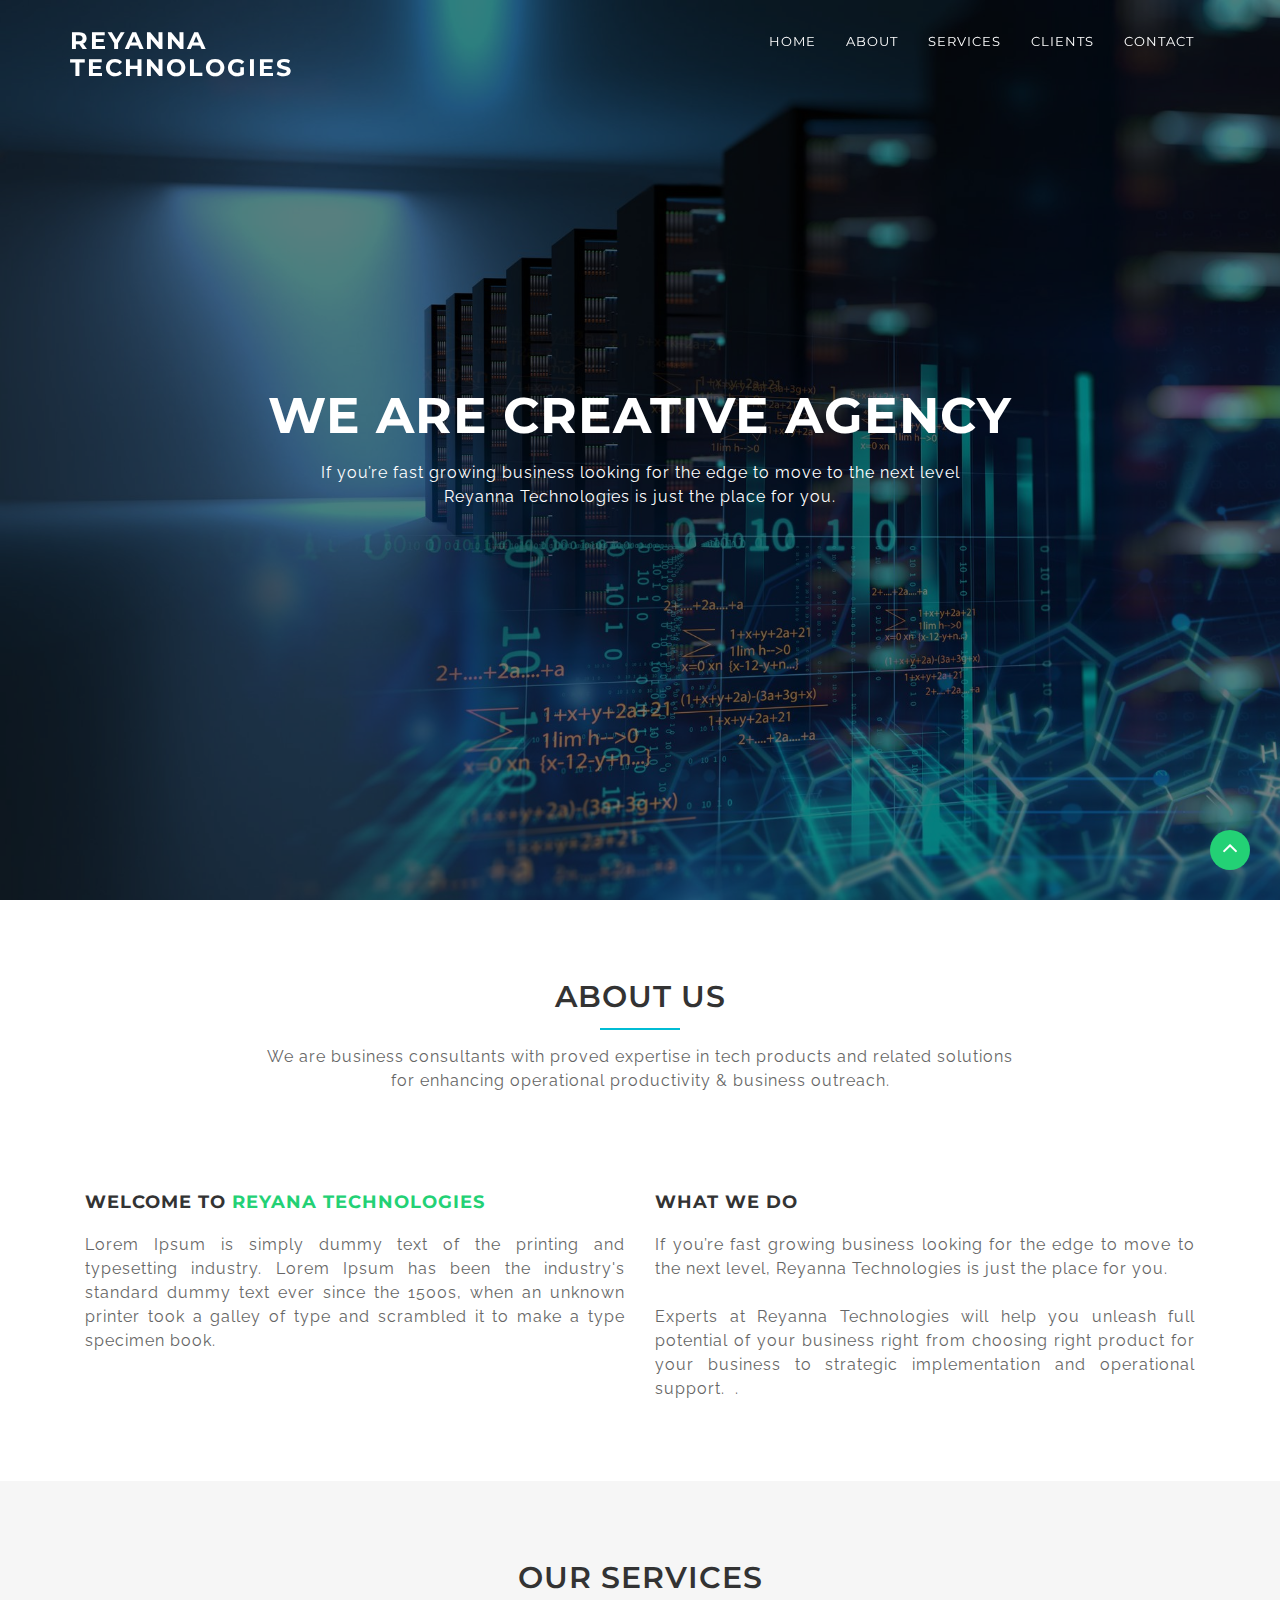
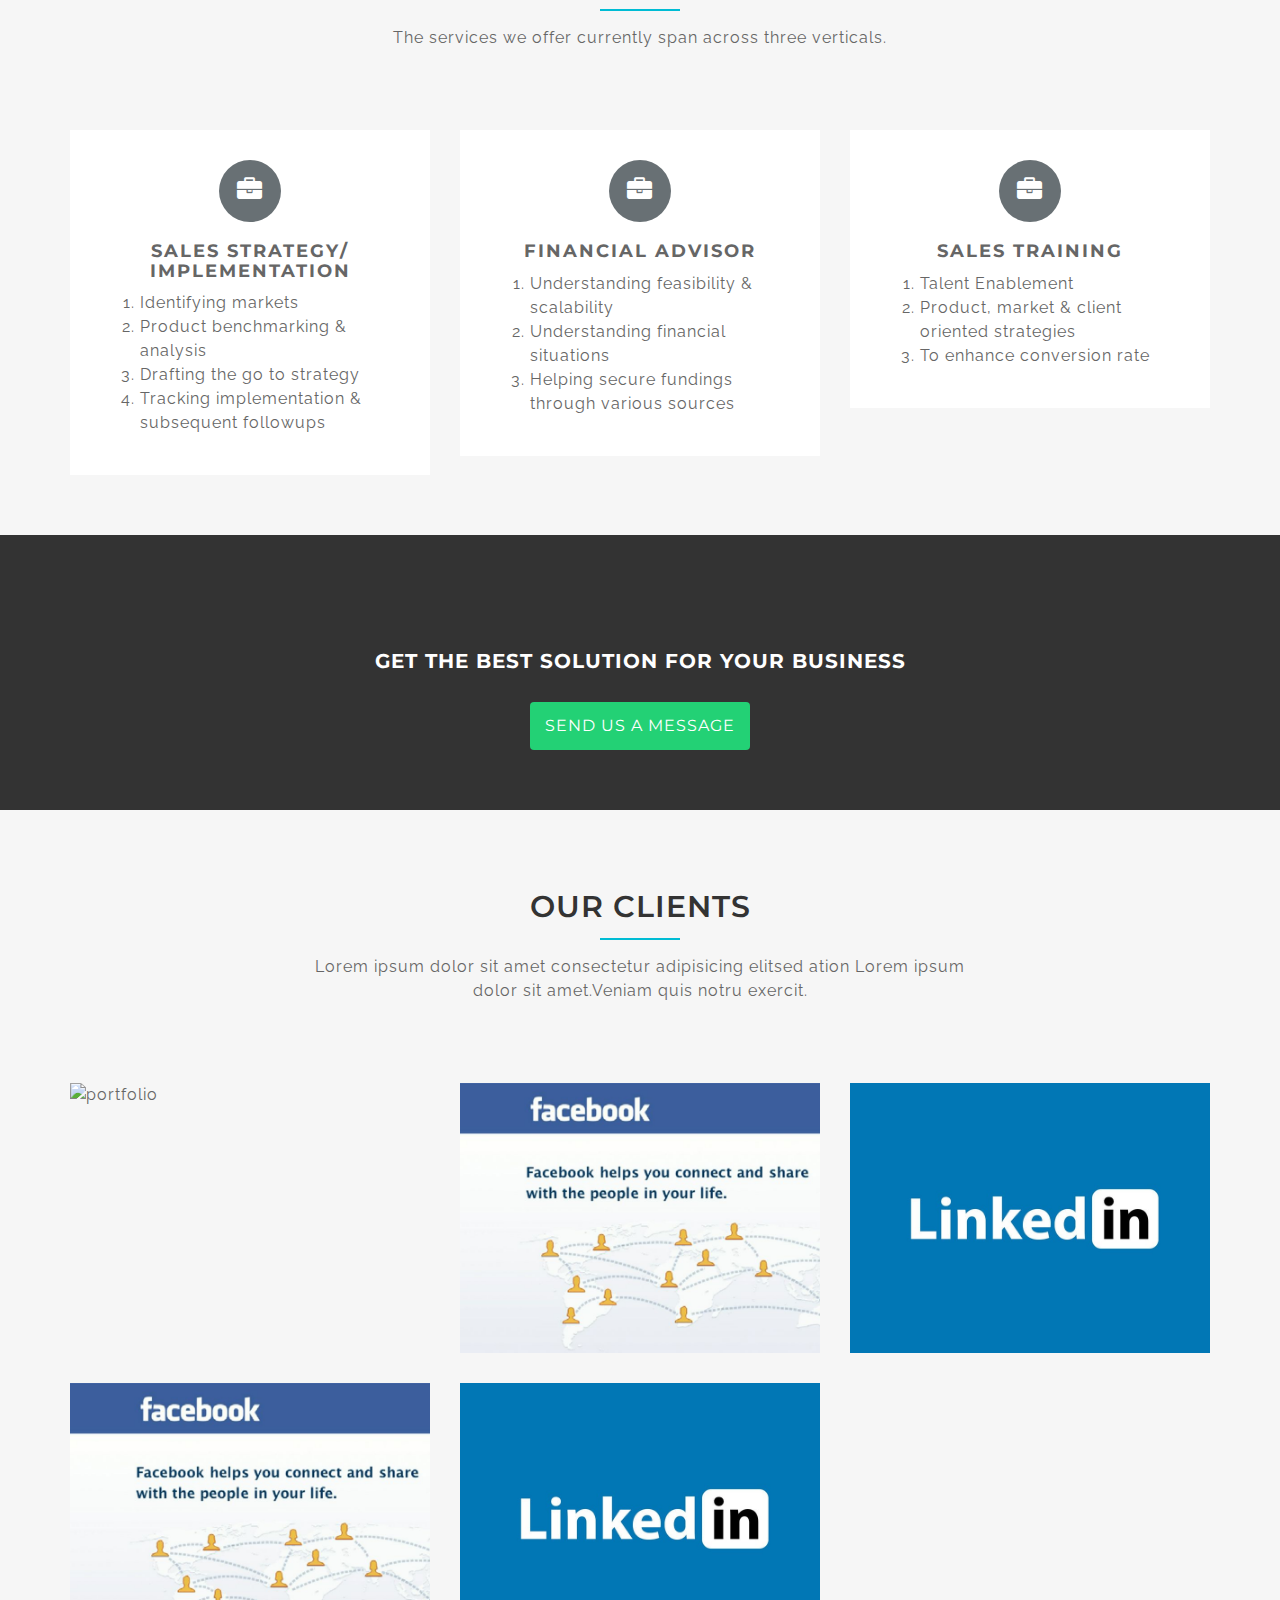
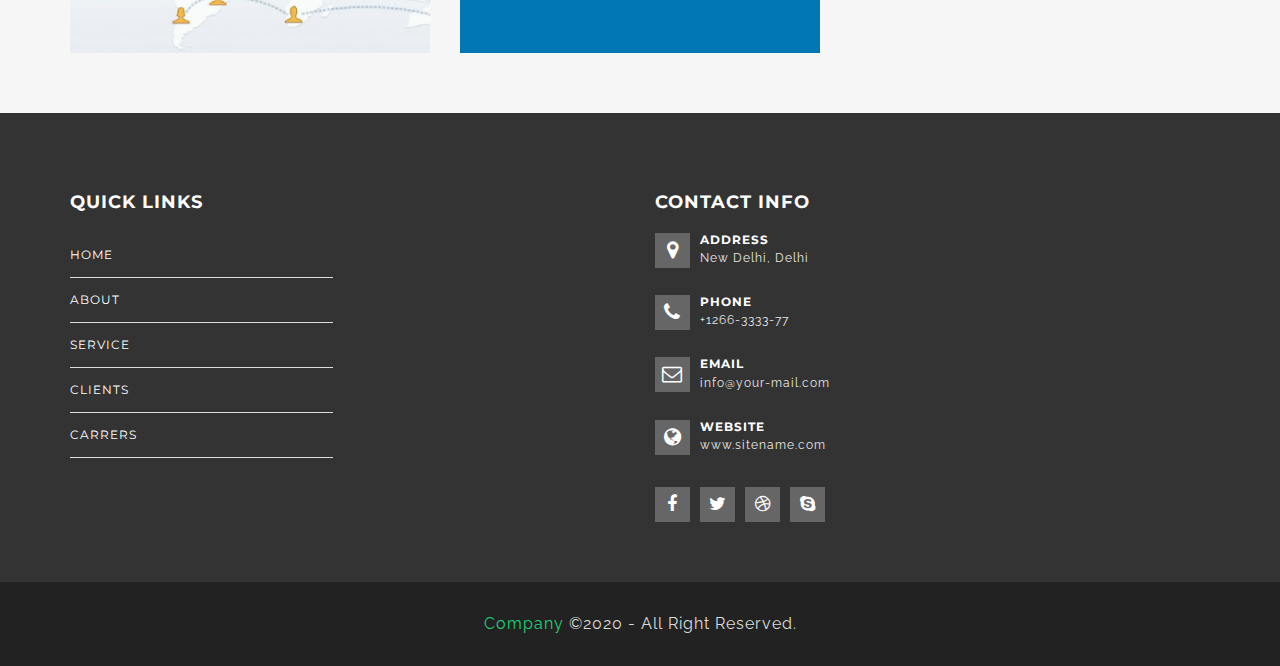
==== index.html @ 6fe50371 "first commit" ====
<!DOCTYPE html>
<html lang="en">

<head>
    <meta charset="utf-8">
    <meta http-equiv="X-UA-Compatible" content="IE=edge">
    <meta name="viewport" content="width=device-width, initial-scale=1">
    <!-- The above 3 meta tags *must* come first in the head; any other head content must come *after* these tags -->
    <!-- SITE TITLE -->
    <title>Reyanna Technologies</title>
    <!-- FAVICON -->
    <link rel="shortcut icon" type="image/png" href="assets/img/Tech.ico" />
    <!-- BOOTSTRAP CSS-->
    <link href="assets/css/bootstrap.min.css" rel="stylesheet">
    <!-- ALL GOOGLE FONTS -->
    <link href="https://fonts.googleapis.com/css?family=Montserrat:400,700|Raleway:400,500,600,700&amp;subset=latin-ext" rel="stylesheet">
    <!-- FONT-AWESOME CSS-->
    <link href="assets/css/font-awesome.min.css" rel="stylesheet">
    <!-- OWL-CAROUSEL CSS-->
    <link href="assets/css/owl.carousel.css" rel="stylesheet">
    <!-- OWL-TRANSITION CSS-->
    <link href="assets/css/owl.transitions.css" rel="stylesheet">
    <!-- MAGNIFIC-POPUP CSS-->
    <link href="assets/css/magnific-popup.css" rel="stylesheet">
    <!-- MAIN STYLE CSS -->
    <link href="assets/css/style.css" rel="stylesheet">
    <!-- RESPONSIVE CSS-->
    <link href="assets/css/responsive.css" rel="stylesheet">

</head>


<body>
    <!-- START PRELOADER -->
    <div class="preloader">
        <div class="status">
            <div class="status-mes"></div>
        </div>
    </div>
    <!-- / END PRELOADER -->

    <!-- START HEADER AREA -->
    <header id="home" class="welcome-hero-area">
        <div class="header-top-area">
            <div class="container">
                <div class="row">
                    <div class="col-md-3">
                        <!-- START LOGO -->
                        <div class="logo">
                            <a href="index.html">Reyanna Technologies</a>
                        </div>
                        <!-- END LOGO -->
                    </div>
                    <div class="col-md-9">
                        <!-- START MAIN MENU -->
                        <div class="mainmenu">
                            <div class="navbar navbar-nobg">
                                <div class="navbar-header">
                                    <button type="button" class="navbar-toggle" data-toggle="collapse" data-target=".navbar-collapse">
                                        <span class="sr-only">Toggle navigation</span>
                                        <span class="icon-bar"></span>
                                        <span class="icon-bar"></span>
                                        <span class="icon-bar"></span>
                                    </button>
                                </div>
                                <div class="navbar-collapse collapse">
                                    <ul class="nav navbar-nav navbar-right">
                                        <li class="active"><a class="smoth-scroll" href="#home">home</a>
                                        </li>
                                        <li><a class="smoth-scroll" href="#about">about</a>
                                        </li>
                                        <li><a class="smoth-scroll" href="#services">services</a>
                                        </li>
                                        <li><a class="smoth-scroll" href="#work">Clients</a>
                                        </li>
                                        <li><a class="smoth-scroll" href="#contact">contact</a>
                                        </li>
                                    </ul>
                                </div>
                            </div>
                        </div>
                        <!-- END MAIN MENU -->
                    </div>
                </div>
            </div>
        </div>
        <!-- END HEADER AREA -->

        <!-- START SLIDER AREA -->
        <div class="welcome-slider-area">
            <div id="welcome-slide-carousel" class="carousel slide carousel-fade" data-ride="carousel">
                <div class="carousel-inner">
                    <!-- START SINGLE SLIDE ITEM -->
                    <div class="item active">
                        <div class="single-slide-item slide-1">
                            <div class="single-slide-item-table">
                                <div class="single-slide-item-table-cell">
                                    <div class="container">
                                        <div class="row">
                                            <div class="col-md-12">
                                                <h2>we are creative agency</h2>
												
                                                <p>If you’re fast growing business looking for the edge to move to the next level<br/> Reyanna Technologies is just the place for you. </p>
                                                <!--<a class="slide-btn smoth-scroll" href="#contact">contact</a>
                                                <a class="slide-btn smoth-scroll" href="#about">about</a>-->
                                            </div>
                                        </div>
                                    </div>
                                </div>
                            </div>
                        </div>
                    </div> 
                </div>
            </div>
        </div>
        <!-- END SLIDER AREA -->
    </header>
    <!-- END HEADER AREA -->

    <!-- START ABOUT US AREA -->
    <section id="about" class="about-us-area section-padding">
        <div class="container">
            <div class="row">
                <!-- START SECTION AREA -->
                <div class="col-sm-12">
                    <div class="section-title text-center">
                        <h2>about us</h2>
                        <span></span>
                        <p>We are business consultants with proved expertise in tech products and related solutions<br/> for enhancing operational productivity & business outreach.</p>
                    </div>
                </div>
                <!-- END SECTION DESIGN AREA -->
            </div>
            <div class="row">
                <!-- START ABOUT FEATURED -->
                <div class="featured-area text-center">
                    <!-- START SINGLE FEATURED --
                    <div class="col-md-4 col-sm-4">
                        <div class="single-featured">
                            <i class="fa fa-mobile"></i>
                            <h4>Fully Responsive</h4>
                            <p>Lorem ipsum dolor sit amet consectetur adipisicing elitsed ation Lorem ipsum</p>
                        </div>
                    </div>
                    <!-- END SINGLE FEATURED -->
                    <!-- START SINGLE FEATURED --
                    <div class="col-md-4 col-sm-4">
                        <div class="single-featured">
                            <i class="fa fa-code"></i>
                            <h4>clean code</h4>
                            <p>Lorem ipsum dolor sit amet consectetur adipisicing elitsed ation Lorem ipsum</p>
                        </div>
                    </div>
                    <!-- END SINGLE FEATURED -->
                    <!-- START SINGLE FEATURED --
                    <div class="col-md-4 col-sm-4">
                        <div class="single-featured">
                            <i class="fa fa-check-square"></i>
                            <h4>Easy To Customize</h4>
                            <p>Lorem ipsum dolor sit amet consectetur adipisicing elitsed ation Lorem ipsum</p>
                        </div>
                    </div>
                    <!-- END SINGLE FEATURED -->
                </div>
                <!-- END ABOUT FEATURED -->
            </div>
            <!-- END ROW-->
            <div class="col-md-6 col-sm-6">
                <!-- START ABOUT TEXT -->
                <div class="about-text">
                    <h4>welcome to <span>Reyana Technologies</span></h4>
                    <p align="justify">Lorem Ipsum is simply dummy text of the printing and typesetting industry. Lorem Ipsum has been the industry's standard dummy text ever since the 1500s, when an unknown printer took a galley of type and scrambled it to make a type specimen book.</p>
                    
                </div>
                <!-- END ABOUT TEXT -->
            </div>
            <div class="col-md-6 col-sm-6">
			 <!-- START ABOUT TEXT -->
                <div class="about-text">
                    <h4>What We do</h4>
                    <p align="justify">If you’re fast growing business looking for the edge to move to the next level, Reyanna Technologies is just the place for you.<br/><br/>
                        Experts at Reyanna Technologies will help you unleash full potential of your business right from choosing right product for your business to strategic implementation and operational support.
                         .</p>
                    
                </div>
                <!-- END ABOUT TEXT -->
            </div>
        </div>
    </section>
    <!-- END ABOUT US AREA -->

    <!-- START SERVICES AREA -->
    <section id="services" class="our-services-area gry-bg section-padding">
        <div class="container">
            <div class="row">
                <div class="col-sm-12">
                    <div class="section-title text-center">
                        <h2>Our Services</h2>
                        <span></span>
                        <p>The services we offer currently span across three verticals.</p>
                    </div>
                </div>
            </div>
            <div class="row">
                <!-- START SINGLE SERVICE BOX -->
                <div class="col-md-4 col-sm-6">
                    <div class="single-service-box">
                        <div class="service-icon">
                            <i class="fa fa-briefcase"></i>
                        </div>
                        <div class="service-content">
                            <h4>Sales Strategy/ Implementation</h4>
                            <ol class="listItems">
                                <li>Identifying markets</li>
                                <li>Product benchmarking & analysis</li>
                                <li>Drafting the go to strategy</li>
                                <li>Tracking implementation & subsequent followups</li>
                            </ol>
                        </div>
                    </div>
                </div>
                <!-- END SINGLE SERVICE BOX -->
                <!-- START SINGLE SERVICE BOX -->
                <div class="col-md-4 col-sm-6">
                    <div class="single-service-box">
                        <div class="service-icon">
                            <i class="fa fa-briefcase"></i>
                        </div>
                        <div class="service-content">
                            <h4>Financial Advisor</h4>
                            <ol class="listItems">
                                <li>Understanding feasibility & scalability</li>
                                <li>Understanding financial situations</li>
                                <li>Helping secure fundings through various sources</li>
                            </ol>
                        </div>
                    </div>
                </div>
                <!-- END SINGLE SERVICE BOX -->
                <!-- START SINGLE SERVICE BOX -->
                <div class="col-md-4 col-sm-6">
                    <div class="single-service-box">
                        <div class="service-icon">
                            <i class="fa fa-briefcase"></i>
                        </div>
                        <div class="service-content">
                            <h4>Sales Training</h4>
                            <ol class="listItems">
                                <li>Talent Enablement</li>
                                <li>Product, market & client oriented strategies</li>
                                <li>To enhance conversion rate</li>
                            </ol>
                        </div>
                    </div>
                </div>
            </div>
        </div>
    </section>
    <!-- END SERVICES AREA --> 
<!-- START GET-STRTED AREA -->
    <section class="great-started section-padding">
        <div class="container">
            <div class="row">
                <div class="col-md-12 col-sm-12">
                    <div class="great-started-text text-center">
                        <h4>We Are Ready to Help You</h4>
                        <h2>Get the Best Solution for Your Business</h2>
                        <a class="get-start-btn smoth-scroll" href="mailto:ReyannaTech@gmail.com">Send Us a message</a>
                    </div>
                </div>
            </div>
        </div>
    </section>
    <!-- END GET-STRTED AREA -->

    <!-- START TEAM AREA --
    <section id="Team" class="our-team-area section-padding">
        <div class="container">
            <div class="row">
                <div class="col-sm-12">
                    <div class="section-title text-center">
                        <h2>Our team</h2>
                        <span></span>
                        <p>Lorem ipsum dolor sit amet consectetur adipisicing elitsed ation Lorem ipsum
                            <br>dolor sit amet.Veniam quis notru exercit.</p>
                    </div>
                </div>
            </div>
            <div class="row">
                <!-- START SINGLE TEAM --
                <div class="col-md-4 col-sm-6">
                    <div class="single-team text-center">
                        <img src="assets/img/team/1.png" alt="" class="img-responsive" />
                        <h4 class="team-member">John Doe</h4>
                        <h6>web developer</h6>
                        <p>Lorem ipsum dolor sit amet, consectetur adipiscing elit.</p>
                        <ul class="team-social">
                            <li><a href="#"><i class="fa fa-facebook"></i></a>
                            </li>
                            <li><a href="#"><i class="fa fa-twitter"></i></a>
                            </li>
                            <li><a href="#"><i class="fa fa-skype"></i></a>
                            </li>
                            <li><a href="#"><i class="fa fa-dribbble"></i></a>
                            </li>
                        </ul>
                    </div>
                </div>
                <!-- END SINGLE TEAM -->
                <!-- START SINGLE TEAM --
                <div class="col-md-4 col-sm-6">
                    <div class="single-team text-center">
                        <img src="assets/img/team/2.png" alt="" class="img-responsive" />
                        <h4 class="team-member">Satya Raman</h4>
                        <h6>graphic designer</h6>
                        <p>Lorem ipsum dolor sit amet consectetur adipisicing elitsed.</p>
                        <ul class="team-social">
                            <li><a href="#"><i class="fa fa-facebook"></i></a>
                            </li>
                            <li><a href="#"><i class="fa fa-twitter"></i></a>
                            </li>
                            <li><a href="#"><i class="fa fa-skype"></i></a>
                            </li>
                            <li><a href="#"><i class="fa fa-dribbble"></i></a>
                            </li>
                        </ul>
                    </div>
                </div>
                <!-- END SINGLE TEAM --
                <!-- START SINGLE TEAM --
                <div class="col-md-4 col-sm-6">
                    <div class="single-team text-center">
                        <img src="assets/img/team/3.png" alt="" class="img-responsive" />
                        <h4 class="team-member">John Doe</h4>
                        <h6>social marketing </h6>
                        <p>Lorem ipsum dolor sit amet consectetur adipisicing elitsed.</p>
                        <ul class="team-social">
                            <li><a href="#"><i class="fa fa-facebook"></i></a>
                            </li>
                            <li><a href="#"><i class="fa fa-twitter"></i></a>
                            </li>
                            <li><a href="#"><i class="fa fa-skype"></i></a>
                            </li>
                            <li><a href="#"><i class="fa fa-dribbble"></i></a>
                            </li>
                        </ul>
                    </div>
                </div>
                <!-- END SINGLE TEAM --
            </div>
        </div>
    </section>
    <!-- END TEAM AREA -->	
	
	<!-- START WORK AREA -->
    <section id="work" class="our-work-area gry-bg section-padding">
        <div class="container">
            <div class="row">
                <div class="col-sm-12">
                    <div class="section-title text-center">
                        <h2>our clients</h2>
                        <span></span>
                        <p>Lorem ipsum dolor sit amet consectetur adipisicing elitsed ation Lorem ipsum
                            <br>dolor sit amet.Veniam quis notru exercit.</p>
                    </div>
                </div>
            </div>
            <div class="work-inner">
                <div class="row work-post">
                    <!-- START SINGLE WORK ITEM -->
                    <div class="col-md-4 col-sm-4 mix design video">
                        <div class="single-work">
                            <img src="assets/img/work/1.jpg" class="img-responsive" alt="portfolio" />
                            <a href="assets/img/work/1.jpg" class="work-popup">
                                <div class="work-details text-center">
                                    <div class="overlay"></div>
                                    <div class="work-info-text">
                                        <h5>Google</h5>
                                        <p>It is a highly valued company</p>
                                    </div>
                                </div>
                            </a>
                        </div>
                    </div>
                    <!-- END SINGLE WORK ITEM -->
                    <!-- START SINGLE WORK ITEM -->
                    <div class="col-md-4 col-sm-4 mix development print">
                        <div class="single-work">
                            <img src="assets/img/work/2.jpg" class="img-responsive" alt="" />
                            <a href="assets/img/work/2.jpg" class="work-popup">
                                <div class="work-details text-center">
                                    <div class="overlay"></div>
                                    <div class="work-info-text">
                                        <h5>Facebook</h5>
                                        <p>It is a highly valued company</p>
                                    </div>
                                </div>
                            </a>
                        </div>
                    </div>
                    <!-- END SINGLE WORK ITEM -->
                    <!-- START SINGLE WORK ITEM -->
                    <div class="col-md-4 col-sm-4 mix video">
                        <div class="single-work">
                            <img src="assets/img/work/3.jpg" class="img-responsive" alt="" />
                            <a href="assets/img/work/3.jpg" class="work-popup">
                                <div class="work-details text-center">
                                    <div class="overlay"></div>
                                    <div class="work-info-text">
                                        <h5>Linkedin</h5>
                                        <p>It is a highly valued company</p>
                                    </div>
                                </div>
                            </a>
                        </div>
                    </div>
                    <!-- END SINGLE WORK ITEM -->
                    <!-- START SINGLE WORK ITEM -->
                    <div class="col-md-4 col-sm-4 mix video">
                        <div class="single-work">
                            <img src="assets/img/work/4.jpg" class="img-responsive" alt="" />
                            <a href="assets/img/work/4.jpg" class="work-popup">
                                <div class="work-details text-center">
                                    <div class="overlay"></div>
                                    <div class="work-info-text">
                                        <h5>google</h5>
                                        <p>It is a highly valued company</p>
                                    </div>
                                </div>
                            </a>
                        </div>
                    </div>
                    <!-- END SINGLE WORK ITEM -->
                    <!-- START SINGLE WORK ITEM -->
                    <div class="col-md-4 col-sm-4 mix print">
                        <div class="single-work">
                            <img src="assets/img/work/5.jpg" class="img-responsive" alt="" />
                            <a href="assets/img/work/5.jpg" class="work-popup">
                                <div class="work-details text-center">
                                    <div class="overlay"></div>
                                    <div class="work-info-text">
                                        <h5>Facebook</h5>
                                        <p>It is a highly valued company</p>
                                    </div>
                                </div>
                            </a>
                        </div>
                    </div>
                    <!-- END SINGLE WORK ITEM -->
                    <!-- START SINGLE WORK ITEM -->
                    <div class="col-md-4 col-sm-4 mix design">
                        <div class="single-work">
                            <img src="assets/img/work/6.jpg" class="img-responsive" alt="" />
                            <a href="assets/img/work/6.jpg" class="work-popup">
                                <div class="work-details text-center">
                                    <div class="overlay"></div>
                                    <div class="work-info-text">
                                        <h5>Linkedin</h5>
                                        <p>It is a highly valued company</p>
                                    </div>
                                </div>
                            </a>
                        </div>
                    </div> 
                </div>
            </div>
        </div>
    </section>
    <!-- END WORK AREA -->

    <!-- START FOOTER AREA -->
    <div id="contact" class="footer-area footer-bg section-padding">
        <div class="footer-top-area">
            <div class="container">
                <div class="row"> 
                    <!-- START SINGLE WIDGET -->
                    <div class="col-md-3 col-sm-6">
                        <div class="footer-widget">
                            <h4 class="footer-widget-title">Quick links</h4>
                            <div class="footer-menu">
                                <ul>
                                    <li><a href="#">home</a>
                                    </li>
                                    <li><a href="#about">about</a>
                                    </li>
                                    <li><a href="#services">service</a>
                                    </li>
                                    <li><a href="#work">Clients</a>
                                    </li>
                                    
									<li><a href="https://google.com/">carrers</a>
                                    </li>
                                </ul>
                            </div>
                        </div>
                    </div>
					<div class="col-md-3 col-sm-6">
					<div class="footer-widget">
					</div>
					</div>
                    <!-- END SINGLE WIDGET -->
                    <!-- START SINGLE WIDGET -->
                    <div class="col-md-6 col-sm-6">
                        <div class="footer-widget">
                            <h4 class="footer-logo">Contact Info</h4>
                            <div class="footer-contact">
                                <!-- START SINGLE CONTACT INFO -->
                                <div class="single-contact-info">
                                    <i class="fa fa-map-marker"></i>
                                    <h6>address</h6>
                                    <p>New Delhi, Delhi</p>
                                </div>
                                <!-- START SINGLE CONTACT INFO -->
                                <!-- END SINGLE CONTACT INFO -->
                                <div class="single-contact-info">
                                    <i class="fa fa-phone"></i>
                                    <h6>phone</h6>
                                    <p>+1266-3333-77</p>
                                </div>
                                <!-- END SINGLE CONTACT INFO -->
                                <!-- START SINGLE CONTACT INFO -->
                                <div class="single-contact-info">
                                    <i class="fa fa-envelope-o"></i>
                                    <h6>Email</h6>
                                    <p>info@your-mail.com</p>
                                </div>
                                <!-- END SINGLE CONTACT INFO -->
                                <div class="single-contact-info">
                                    <i class="fa fa-globe"></i>
                                    <h6>website</h6>
                                    <p>www.sitename.com</p>
                                </div>
                                <!-- END SINGLE CONTACT INFO -->
                            </div>
							<div class="footer-social">
                                <ul>
                                    <li><a href="https://facebook.com/"><i class="fa fa-facebook"></i></a>
                                    </li>
                                    <li><a href=""><i class="fa fa-twitter"></i></a>
                                    </li>
                                    <li><a href=""><i class="fa fa-dribbble"></i></a>
                                    </li>
                                    <li><a href=""><i class="fa fa-skype"></i></a>
                                    </li>
                                </ul>
                            </div>
                        </div>
                    </div>
                    <!-- END SINGLE WIDGET -->
                </div>
                <!-- END ROW -->
            </div>
            <!-- END CONTAINER -->
        </div>
        <!-- END FOOTER TOP -->
    </div>
    <!-- END FOOTER AREA -->
    <!-- START FOOTER BOTTOM AREA -->
    <footer class="footer-bottom-area footer-bottom-bg">
        <div class="container">
            <div class="row">
                <div class="col-sm-12">
                    <div class="footer-text text-center">
                        <p class="text-muted"><span>Company</span> &copy;2020 - All Right Reserved.</p>
                    </div>
                </div>
            </div>
        </div>
    </footer>
    <!-- END FOOTER BOTTOM AREA -->
    <!-- START SCROLL TO UP -->
    <div class="scroll-to-up">
        <div class="scrollup">
            <i class="fa fa-angle-up"></i>
        </div>
    </div>
    <!-- END SCROLL TO UP -->

    <!-- LATEST JQUERY -->
    <script src="assets/js/jquery.min.js"></script>
    <!-- BOOTSTRAP JS -->
    <script src="assets/js/bootstrap.min.js"></script>
    <!-- OWL CAROUSEL JS  -->
    <script src="assets/js/owl.carousel.min.js"></script>
    <!-- MIXITUP JS -->
    <script src="assets/js/jquery.mixitup.js"></script>
    <!-- EASING JS -->
    <script src="assets/js/jquery.easing.1.3.js"></script>
    <!-- COUNTERUP JS -->
    <script src="assets/js/jquery.counterup.min.js"></script>
    <!-- MAGNIFICANT JS -->
    <script src="assets/js/jquery.magnific-popup.min.js"></script>
    <!-- GOOGLE MAP JS -->
    <script src="https://maps.googleapis.com/maps/api/js?key=AIzaSyChJoxGL2coqWo3NdVla4EFmaKP6KXtxI0"></script>
    <script src="assets/js/gmap3.min.js"></script>
    <!-- scripts js -->
    <script src="assets/js/scripts.js"></script>
</body>

</html>
---- assets/css/style.css ----
/*=============================================================
    CSS INDEX
    =============================
    01. GENERAL STYLE (body, link color, section-title, preloader, section-padding etc)
    02. BOOTSTRAP NAVIGATION OVERRIDES
    03. START HOME DESIGN
	04. START ABOUT DESIGN
	05. START SERVICE DESIGN
	06. START GET-STRETED
	07. START TEAM DESIGN
	08. START FUN FACT DESIGN
	09. START WORK DESIGN
	10. START TESTIMONIAL DESIGN
	11. START CONTACT DESIGN
	12. START FOOTER DESIGN
  =============================================================*/
/*01.GENERAL STYLE*/

body {
    font-size: 16px;
    font-weight: 400;
    line-height: 24px;
    letter-spacing: 1px;
    height: 100%;
    font-family: 'Raleway', sans-serif;
    color: #666;
}


html,
body {
    height: 100%;
}
h1,
h2,
h3,
h4,
h5,
h6 {
    color: #333;
    font-family: "Montserrat", sans-serif;
    font-weight: 700;
    text-transform: uppercase;
}
a {
    font-family: "Montserrat", sans-serif;
    text-decoration: none;
    -webkit-transition: all 0.2s;
    transition: all 0.2s;
}
a:hover {
    text-decoration: none;
}
a:focus {
    outline: none;
    text-decoration: none;
}
ul,
li {
    margin: 0;
    padding: 0;
}
fieldset {
    border: 0 none;
    margin: 0 auto;
    padding: 0;
}
.no-padding {
    padding: 0;
}
/*SRAERT PRELOADER DESIGN*/

.preloader {
    background: #fff;
    bottom: 0;
    left: 0;
    position: fixed;
    right: 0;
    top: 0;
    z-index: 99999;
}
.status,
.status-mes {
    background-image: url(img/ajax-loader.gif);
    background-position: center;
    background-repeat: no-repeat;
    height: 200px;
    left: 50%;
    margin: -100px 0 0 -100px;
    position: absolute;
    top: 50%;
    width: 200px;
}
.status-mes h4 {
    color: #fff;
    margin-top: 30px;
    text-transform: uppercase;
}
/*END PRELOADER DESIGN*/
/*START SCROLL TO UP DESIGN*/

.scrollup {
    background: #23d175 none repeat scroll 0 0;
    border-radius: 50%;
    bottom: 30px;
    color: #fff;
    cursor: pointer;
    float: right;
    font-size: 25px;
    height: 40px;
    line-height: 35px;
    position: fixed;
    right: 30px;
    text-align: center;
    width: 40px;
    z-index: 9;
}
.scrollup:hover {
    background: #17a158;
    -webkit-transition: .5s;
    transition: .5s;
}
/*END SCROLL TO UP DESIGN*/
/*START SECTION TITLE DESIGN*/

.section-title {
    margin-bottom: 50px;
}
.section-title h2 {
    font-size: 30px;
    font-weight: 600;
}
.section-title span {
    background: #00bcd4 none repeat scroll 0 0;
    display: block;
    height: 2px;
    margin: 15px auto;
    width: 80px;
}
.section-padding {
    padding: 60px 0;
}
.gry-bg {
    background: #f6f6f6;
}
.footer-bg {
    background: #333;
}
.footer-bottom-bg {
    background: #222;
}
/*END SECTION TITLE DESIGN*/
/*01.END GENERAL STYLE*/
/*02.START MENU DESIGN AREA*/

.header-top-area {
    left: 0;
    position: fixed;
    top: 0;
    width: 100%;
    z-index: 9999;
    -webkit-transition: .4s;
    transition: .4s;
}
.logo a {
    font-size: 24px;
    font-weight: 700;
    letter-spacing: 2px;
    text-transform: uppercase;
    color: #fff;
}
.logo {
    padding-top: 29px;
}
.mainmenu .navbar-nav li a {
    color: #fff;
    font-weight: 400;
    padding: 30px 15px;
    text-transform: uppercase;
    transition: all 0.3s ease 0s;
    -webkit-transition: all 0.3s ease 0s;
    font-size: 13px;
}
.mainmenu .navbar-nav li a:hover {
    background: none;
    color: #23d175;
    -webkit-transition: .3s;
    transition: .3s;
}
.nav li a:hover,
.nav li a:focus {
    background: none;
    color: #23d175;
}
.menu-bg .navbar-nav li a:hover,
.menu-bg .navbar-nav li.active a {
    color: #23d175;
    -webkit-transition: .3s;
    transition: .3s;
}
.navbar {
    margin: 0;
}
.menu-bg {
    background: rgba(0, 0, 0, 0.7);
    z-index: 999;
}
.menu-bg .navbar-nav li a {
    color: #fff;
}
.menu-bg .mainmenu .navbar-nav li a {
    padding: 20px 15px;
    -webkit-transition: .3s;
    transition: .3s;
}
.menu-bg .logo {
    padding-top: 18px;
    -webkit-transition: .3s;
    transition: .3s;
}
.menu-bg .logo a {
    color: #23d175;
}
.menu-bg .mainmenu .navbar-nav li a:hover {
    color: #23d175;
}
/*02. END MENU DESIGN AREA*/
/*03.START HOME DESIGN AREA*/

.welcome-hero-area,
.welcome-slider-area,
.welcome-hero-area,
.welcome-slider-area div {
    height: 100%;
}
.welcome-hero-area div.single-slide-item-table-cell,
.welcome-hero-area div.single-slide-item-table-cell div {
    height: auto;
}
.single-slide-item-table-cell {
    display: table-cell;
    text-align: center;
    vertical-align: middle;
}
.single-slide-item-table {
    display: table;
    width: 100%;
}
a.slide-btn {
    background: #23d175;
    color: #fff;
    display: inline-block;
    font-weight: 400;
    margin-left: 5px;
    margin-right: 5px;
    margin-top: 10px;
    padding: 12px 20px;
    text-transform: uppercase;
    width: 160px;
    transition: .5s;
    border-radius: 4px;
}
a.slide-btn:hover {
    background: #17a158;
    color: #fff;
    border: none;
}
.single-slide-item h2 {
    font-size: 50px;
    color: #fff;
    line-height: 50px;
    margin-bottom: 20px;
}
.single-slide-item h2 span {
    color: #2980b9;
}
.single-slide-item p {
    color: #fff;
}
.slide-1 {
    background:url(../img/bg/slide-1.jpg);
    background-size: cover;
}
.slide-2 {
    background:url(../img/bg/slide-2.jpg);
    background-size: cover;
}
.slide-3 {
    background:url(../img/bg/slide-3.jpg);
    background-size: cover;
}
.single-slide-item {
    position: relative;
    z-index: 1;
}
.single-slide-item:after {
    background: rgba(0, 0, 0, 0.50);
    content: "";
    height: 100%;
    left: 0;
    position: absolute;
    top: 0;
    width: 100%;
    z-index: -1;
}
a.welcome-control:hover i,
a.welcome-control:focus {
    color: #23d175;
}
.single-slide-item p {
    color: #fff;
    margin-bottom: 20px;
}
.carousel-fade .carousel-inner .item {
    -webkit-transition-property: opacity;
    transition-property: opacity;
}
.carousel-fade .carousel-inner .item,
.carousel-fade .carousel-inner .active.left,
.carousel-fade .carousel-inner .active.right {
    opacity: 0;
    -ms-filter: "progid:DXImageTransform.Microsoft.Alpha(Opacity=0)";
}
.carousel-fade .carousel-inner .active,
.carousel-fade .carousel-inner .next.left,
.carousel-fade .carousel-inner .prev.right {
    opacity: 1;
    -ms-filter: "progid:DXImageTransform.Microsoft.Alpha(Opacity=100)";
}
.carousel-fade .carousel-inner .next,
.carousel-fade .carousel-inner .prev,
.carousel-fade .carousel-inner .active.left,
.carousel-fade .carousel-inner .active.right {
    left: 0;
    -webkit-transform: translate3d(0, 0, 0);
    transform: translate3d(0, 0, 0);
}
.carousel-fade .carousel-control {
    z-index: 2;
}
.welcome-control {
    background: transparent none repeat scroll 0 0 !important;
    border: 1px solid #ddd;
    border-radius: 50%;
    color: #fff;
    font-size: 24px;
    height: 50px;
    left: 0;
    line-height: 50px;
    position: absolute;
    text-align: center;
    top: 50%;
    -webkit-transform: translateY(-50%);
    transform: translateY(-50%);
    width: 50px;
    z-index: 20;
}
.right.welcome-control {
    left: auto;
    right: -52px;
}
.left.welcome-control {
    left: -52px;
}
.welcome-slider-area:hover .right.welcome-control {
    right: 30px;
    transition: .25s;
    -webkit-transition: .25s
}
.welcome-slider-area:hover .left.welcome-control {
    left: 30px;
    transition: .25s;
    -webkit-transition: .25s
}
/*03.END HOME DESIGN AREA*/
/*04.START ABOUT DESIGN AREA*/

.featured-area {
    overflow: hidden;
}
.single-featured {
    cursor: pointer;
}
.single-featured h4 {
    cursor: pointer;
    margin-top: 20px;
    margin-bottom: 10px;
}
.single-featured i {
    background: #687074 none repeat scroll 0 0;
    border-radius: 50%;
    color: #fff;
    display: block;
    font-size: 35px;
    height: 80px;
    line-height: 80px;
    margin: 0 auto 10px;
    text-align: center;
    width: 80px;
}
.single-featured:hover i {
    background: #23d175;
    color: #fff;
    -webkit-transition: .5s;
    transition: .5s;
}
.about-text h4,
.our-Expertise h4 {
    margin-bottom: 20px;
    margin-top: 50px;
}
.about-text span {
    color: #23d175;
}
.about-text > p {
    margin-bottom: 20px;
}
a.about-btn {
    background: #23d175;
    color: #fff;
    display: inline-block;
    font-size: 12px;
    letter-spacing: 2px;
    padding: 8px 16px;
    position: relative;
    text-align: center;
    text-transform: uppercase;
}
a.about-btn:hover {
    background: #17a158;
    color: #fff;
    transition: .5s;
    -webkit-transition: .5s;
}
.progress-bar-text > span {
    float: right;
}
.progress-bar-text {
    font-size: 14px;
    font-weight: 700;
    text-transform: uppercase;
    line-height: 16px;
}
.progress-bar {
    background: #ddd none repeat scroll 0 0;
    box-shadow: 0 0 0;
    height: 10px;
    margin: 0 0 15px;
    position: relative;
    width: 100%;
}
.progress-bar > span {
    background: #23d175;
    display: block;
    height: 100%;
}
/*04.END ABOUT DESIGN AREA*/
/*05.START SERVICE DESIGN AREA*/

.listItems > li {
    text-align: left;
}

.service-content{
    justify-content: left;
}

.single-service-box {
    background: #fff none repeat scroll 0 0;
    margin-top: 30px;
    padding: 30px;
    text-align: center;
    transition: .4s;
    cursor: pointer;
}
.service-content h4 {
    color: #666;
    letter-spacing: 2px;
    position: relative;
    transition: all 0.4s ease 0s;
    -webkit-transition: all 0.4s ease 0s;
}
.service-icon i {
    background: #687074 none repeat scroll 0 0;
    border-radius: 50%;
    color: #fff;
    display: inline-block;
    font-size: 25px;
    height: 62px;
    line-height: 62px;
    margin-bottom: 10px;
    text-align: center;
    width: 62px;
    -webkit-transition: .4s;
    transition: .4s;
}
.single-service-box:hover {
    background: #23d175;
    color: #fff;
    -webkit-transition: .4s;
    transition: .4s;
}
.single-service-box:hover .service-icon i {
    background: #fff;
    color: #23d175;
    -webkit-transition: .4s;
    transition: .4s;
}
.single-service-box:hover .service-content h4 {
    color: #fff;
    -webkit-transition: .4s;
    transition: .4s;
}
/*05.END SERVICE DESIGN AREA*/
/*06. START GET-STRETED AREA*/

.great-started-text h1 {
    color: #fff;
    font-size: 20px;
}
.great-started {
    background: rgba(0, 0, 0, 0) url("img/bg/get-started-bg.jpg") repeat fixed 0 0 / cover;
    position: relative;
    z-index: 1;
}
.great-started-text > h2 {
    color: #fff;
    font-size: 20px;
    margin-top: 25px;
}
a.get-start-btn {
    background: #23d175 none repeat scroll 0 0;
    border-radius: 4px;
    color: #fff;
    display: inline-block;
    font-size: 16px;
    font-weight: 400;
    margin-top: 20px;
    padding: 12px 15px;
    text-transform: uppercase;
}
a.get-start-btn:hover {
    background: #17a158;
    -webkit-transition: .5s;
    transition: .5s;
}
.great-started:after {
    background: #000 none repeat scroll 0 0;
    content: "";
    height: 100%;
    left: 0;
    opacity: 0.8;
    position: absolute;
    top: 0;
    width: 100%;
    z-index: -1;
}
/*06. END GET-STRETED AREA*/
/*07. START TEAM DESIGN AREA*/

.single-team {
    background: #f6f6f6 none repeat scroll 0 0;
    border: 1px solid #f6f6f6;
    margin-top: 30px;
    text-align: center;
    padding: 30px 20px;
}
.single-team:hover {
    box-shadow: 0 0 10px 1px rgba(76, 76, 76, 0.41);
    -webkit-transition: .5s;
    transition: .5s;
}
.single-team h6 {
    color: #666;
    margin: 15px 0;
}
ul.team-social {
    list-style: outside none none;
}
ul.team-social > li {
    display: inline-block;
}
ul.team-social i {
    color: #666;
    font-size: 16px;
    margin: 0 10px;
}
.single-team h4 {
    color: #23d175;
    margin-top: 20px;
}
ul.team-social i:hover {
    color: #23d175;
}
/*07. END TEAM AREA*/
/*08.START FUN FACT DESIGN AREA*/

.project-complete-area {
    background-attachment: fixed;
    background-color: rgba(0, 0, 0, 0);
    background-image: url("img/bg/counter-bg.jpg");
    background-size: cover;
    padding: 60px 0;
    position: relative;
    z-index: 1;
}
.project-complete-area:after {
    background: #000 none repeat scroll 0 0;
    content: "";
    height: 100%;
    left: 0;
    opacity: 0.8;
    position: absolute;
    top: 0;
    width: 100%;
    z-index: -1;
}
.single-project-complete {
    margin-top: 30px;
}
.single-project-complete h2 {
    color: #fff;
    font-size: 36px;
    font-weight: 400;
    margin: 20px 0;
}
.single-project-complete i {
    color: #23d175;
    font-size: 45px;
}
/*08.START FUN FACT DESIGN AREA*/
/*09.START WORK DESIGN AREA*/

ul.work {
    list-style: outside none none;
    margin: 0;
    padding: 0;
    text-align: center;
}
ul.work li {
    display: inline-block;
    font-size: 14px;
    padding: 8px 12px;
    text-align: center;
    text-transform: uppercase;
    cursor: pointer;
    border: 1px solid #23d175;
    margin: 0 2px;
}
.single-work {
    margin-top: 30px;
    position: relative;
}
ul.work li.active,
ul.work li:hover {
    background: #23d175;
    color: #fff;
    border: 1px solid #fff;
    transition: .5s;
    -webkit-transition: .5s;
}
.work-details {
    height: 100%;
    left: 0;
    position: absolute;
    right: 0;
    top: 0;
    width: 100%;
    z-index: 1;
    -webkit-transition: .5s;
    transition: .5s;
    -webkit-transform: scale(0);
    transform: scale(0);
}
.overlay {
    background: rgba(1, 3, 7, 0.8);
    content: "";
    height: 100%;
    left: 0;
    opacity: 0.8;
    -ms-filter: "progid:DXImageTransform.Microsoft.Alpha(Opacity=80)";
    position: absolute;
    top: 0;
    width: 100%;
    z-index: -1;
    -webkit-transition: .5s;
    transition: .5s;
}
.work-info-text {
    margin-top: 32%;
    color: #fff;
}
.work-info-text h5 {
    margin: 0 0 5px;
    color: #fff;
}
.work-info-text p {
    font-size: 12px;
    text-transform: uppercase;
}
.single-work:hover .work-details {
    -webkit-transform: scale(1);
    transform: scale(1);
    -webkit-transition: .5s;
    transition: .5s;
}
.work-inner .mix {
    display: none;
}
/*09.END WORK DESIGN AREA*/
/*10.START TESTIMONIAL DESIGN AREA*/

.what-client-say-area {
    background: rgba(0, 0, 0, 0) url("img/bg/testimonial-bg.jpg") repeat scroll 0 0 / cover;
    position: relative;
    z-index: 1;
    background-attachment: fixed;
}
.what-client-say-area::after {
    background: #000 none repeat scroll 0 0;
    content: "";
    height: 100%;
    left: 0;
    opacity: 0.8;
    position: absolute;
    top: 0;
    width: 100%;
    z-index: -1;
}
.testimonial-list {
    margin-top: 30px;
}
.testimonial-section-inner {
    display: block;
    vertical-align: middle;
}
.testimonial-list {
    margin-left: auto;
    margin-right: auto;
    max-width: 800px;
    text-align: center;
}
.testimonial-author {
    margin-bottom: 20px;
}
.testimonial-author img {
    border: 3px solid #23d175;
    border-radius: 50%;
    height: auto;
    width: 100px;
}
.single-testimonial p {
    padding: 0 15px;
    color: #fff;
}
.single-testimonial > h5 {
    color: #fff;
    margin-top: 15px;
}
.single-testimonial h6 {
    color: #23d175;
    font-style: italic;
    font-weight: 700;
}
.single-testimonial h6 {
    color: #1da;
}
.testimonial-list .owl-pagination {
    margin-top: 10px;
}
.owl-carousel .owl-page {
    display: inline-block;
    zoom: 1;
    *display: inline;
    /*IE7 life-saver */
    
    ;
}
.owl-carousel .owl-controls {
    text-align: center;
}
.owl-carousel .owl-page span {
    display: block;
    background: #fff;
    width: 10px;
    height: 10px;
    margin: 5px 7px;
    filter: Alpha(Opacity=50);
    opacity: 0.5;
    -ms-filter: "progid:DXImageTransform.Microsoft.Alpha(Opacity=50)";
    border-radius: 20px;
    color: #fff;
}
.owl-carousel .owl-page.active span,
.owl-controls.clickable .owl-page:hover span {
    background: #23d175;
    filter: Alpha(Opacity=100);
    /*IE7 fix*/
    
    opacity: 1;
    -ms-filter: "progid:DXImageTransform.Microsoft.Alpha(Opacity=100)";
}
/*10.END TESTIMONIAL DESIGN AREA*/
/*11.START CONTACT DESIGN AREA*/

.contact-from {
    margin-top: 30px;
}
.contact-from .form-control {
    background-color: #fff;
    background-image: none;
    border-radius: 4px;
    color: #555;
    display: block;
    font-size: 18px;
    height: 50px;
    line-height: 1.42857;
    padding: 6px 12px;
    -webkit-transition: border-color 0.15s ease-in-out 0s, box-shadow 0.15s ease-in-out 0s;
    transition: border-color 0.15s ease-in-out 0s, box-shadow 0.15s ease-in-out 0s;
    width: 100%;
}
.contact-from textarea.form-control {
    height: 200px;
    resize: none;
}
.contact-from button {
    background: #23d175;
    border: medium none;
    box-shadow: 0 0 0;
    color: #fff;
    display: block;
    padding: 8px 12px;
    text-transform: uppercase;
    border: 1px solid #23d175;
}
.contact-from button:hover {
    background: #00b8ff;
    color: #fff;
    transition: .5s;
}
.contact-from input {
    font-size: 14px;
}
.success {
  padding: 1em;
  margin-bottom: 0.75rem;
  text-shadow: 0 1px 0 rgba(255, 255, 255, 0.5);
  color: #fff;
  margin-left:15px;
  margin-right:15px;
  background-color: #00a774;
  border: 1px solid #d6e9c6;
  -webkit-border-radius: 4px;
     -moz-border-radius: 4px;
          border-radius: 4px;
}
.error {
  padding: 1em;
  margin-bottom: 0.75rem;
  text-shadow: 0 1px 0 rgba(255, 255, 255, 0.5);
  color: #b94a48;
  margin-left:15px;
  margin-right:15px;
  background-color: #f2dede;
  border: 1px solid rgba(185, 74, 72, 0.3);
  -webkit-border-radius: 4px;
     -moz-border-radius: 4px;
          border-radius: 4px;
}

/*11.END CONTACT DESIGN AREA*/
/*12.START FOOTER DESIGN AREA*/

.footer-widget h4 {
    margin: 20px 0;
}
.footer-widget p {
    color: #fff;
}
.footer-widget span {
    color: #23d175;
}
.single-post h4 a {
    color: #666;
    font-size: 12px;
    line-height: 20px;
    margin-bottom: 0;
}
.single-post span {
    margin: 0;
}
.contact-list ul {
    list-style: outside none none;
}
ul.contact-list {
    list-style: outside none none;
}
ul.contact-list li {
    display: block;
    margin-top: 10px;
}
ul.contact-list i {
    display: inline-block;
    font-size: 25px;
    line-height: 25px;
    margin-right: 10px;
}
.footer-menu ul {
    list-style: outside none none;
}
.footer-menu li a {
    border-bottom: 1px solid #ddd;
    color: #fff;
    display: block;
    font-size: 12px;
    padding: 10px 0;
    text-transform: uppercase;
}
.footer-menu li a:hover {
    color: #23d175;
}
.footer-menu i {
    margin-right: 3px;
}
.single-latest-post img {
    float: left;
    margin-right: 10px;
    padding: 3px;
    width: 30%;
}
.single-latest-post h2 {
    font-size: 12px;
    margin: 5px 0;
    cursor: pointer;
    color: #fff;
}
.footer-widget h4 {
    color: #fff;
}
.single-latest-post h2:hover {
    color: #23d175;
    transition: .5s;
}
.single-latest-post span {
    color: #e7e7e7;
    font-size: 12px;
}
.single-latest-post i {
    margin-right: 2px;
}
.single-latest-post {
    margin-bottom: 10px;
    overflow: hidden;
}
.single-latest-post img:hover {
    opacity: .5;
}
.footer-social {
    margin-top: 20px;
}
.footer-social ul {
    list-style: outside none none;
}
.footer-social li {
    display: inline-block;
}
.footer-social a {
    background: #666 none repeat scroll 0 0;
    color: #fff;
    display: inline-block;
    font-size: 18px;
    height: 35px;
    line-height: 35px;
    margin-right: 5px;
    text-align: center;
    width: 35px;
}
.footer-social a:hover {
    background: #23d175;
    color: #fff;
    transition: .5s;
}
.single-contact-info i {
    background: #666 none repeat scroll 0 0;
    color: #fff;
    float: left;
    font-size: 20px;
    height: 35px;
    line-height: 35px;
    margin-right: 10px;
    text-align: center;
    width: 35px;
}
.single-contact-info {
    margin-bottom: 15px;
    overflow: hidden;
}
.single-contact-info > p {
    color: #e7e7e7;
    font-size: 12px;
}
.single-contact-info h6 {
    margin: 0;
    color: #fff;
}
.footer-bottom-area {
    padding: 30px 0;
}
.footer-bottom-area p {
    margin-bottom: 0;
}
.text-muted {
    color: #ddd;
}
.text-muted span {
    color: #23d175;
}
/*12.END FOOTER DESIGN AREA*/
---- assets/css/responsive.css ----
/* Medium Layout: 1280px. */

@media only screen and (min-width: 992px) and (max-width: 1200px) {}
/* Tablet Layout: 768px. */

@media only screen and (min-width: 768px) and (max-width: 991px) {
    .mainmenu .navbar-nav li a {
        font-size: 12px;
        padding: 30px 11px;
    }
    .menu-bg .mainmenu .navbar-nav li a {
        padding: 30px 11px;
    }
    .logo {
        float: left
    }
    .menu-bg .logo {
        padding-top: 29px;
    }
}
/* Mobile Layout: 320px. */

@media only screen and (max-width: 767px) {
    .navbar-toggle .icon-bar {
        background: #f8f8f8;
    }
    .menu-bg .navbar-toggle .icon-bar {
        background: #3ac4fa;
    }
    .navbar-toggle {
        margin-right: 0px;
        margin-top: -30px;
    }
    .navbar {
        min-height: 0px;
    }
    .mainmenu .navbar-nav li a {
        padding: 11px 15px;
    }
    .menu-bg .mainmenu .navbar-nav li a {
        padding: 11px 15px;
    }
    .navbar-toggle {
        margin-top: -34px;
    }
    .navbar-collapse {
        background: rgba(0, 0, 0, .9);
    }
    .menu-bg .navbar-collapse {
        background: rgba(0, 0, 0, .9);
    }
    .single-slide-item h2 {
        font-size: 24px;
        line-height: 26px;
    }
    a.slide-btn {
        font-size: 14px;
        padding: 8px 16px;
        width: 120px;
    }
    .welcome-control {
        display: none;
    }
    .single-slide-item p {
        margin-bottom: 5px;
    }
    .section-title h2 {
        font-size: 20px;
    }
    .single-featured {
        cursor: pointer;
        margin-top: 30px;
    }
    .great-started-text h4 {
        font-size: 15px;
    }
    ul.work li {
        margin: 2px 0 5px;
        padding: 8px 10px;
    }
    .single-post-content h4 > a {
        font-size: 16px;
    }
    .footer-widget {
        margin-top: 30px;
    }
}
/* Wide Mobile Layout: 480px. */

@media only screen and (min-width: 480px) and (max-width: 767px) {}
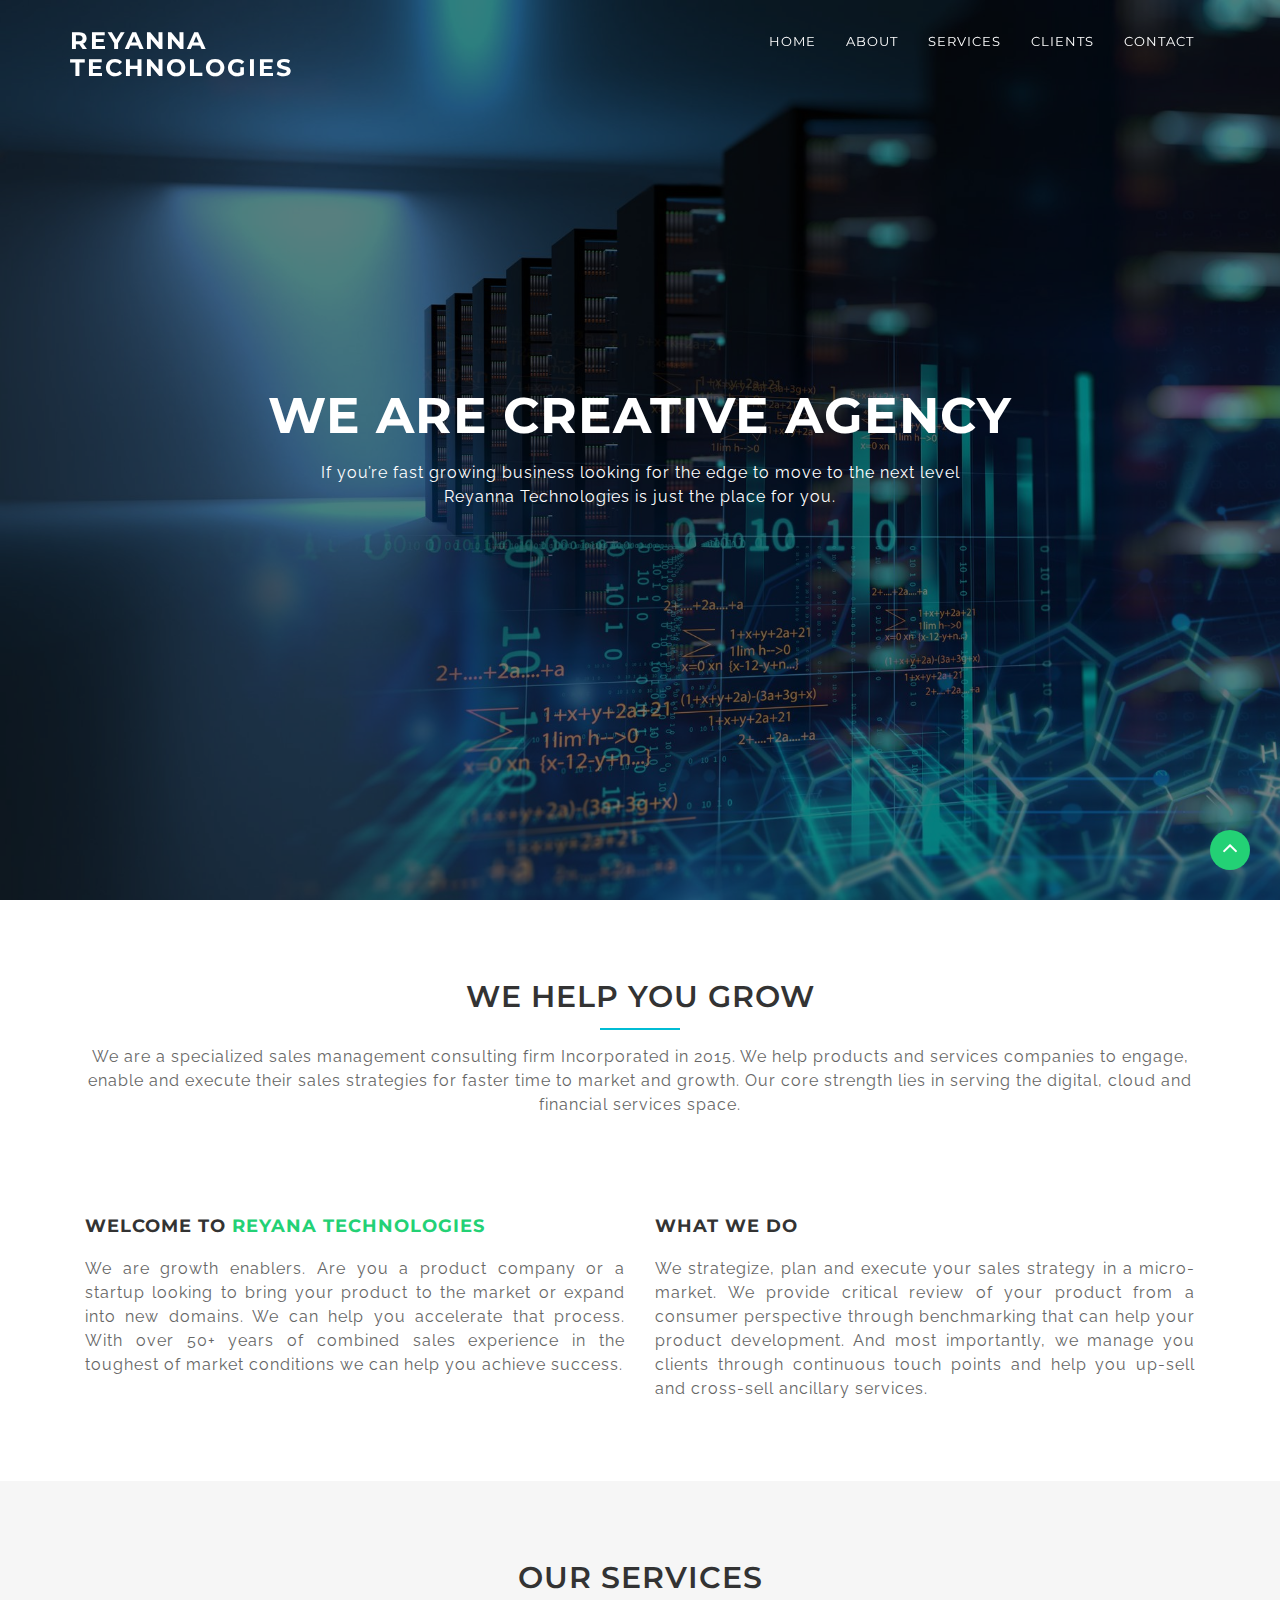
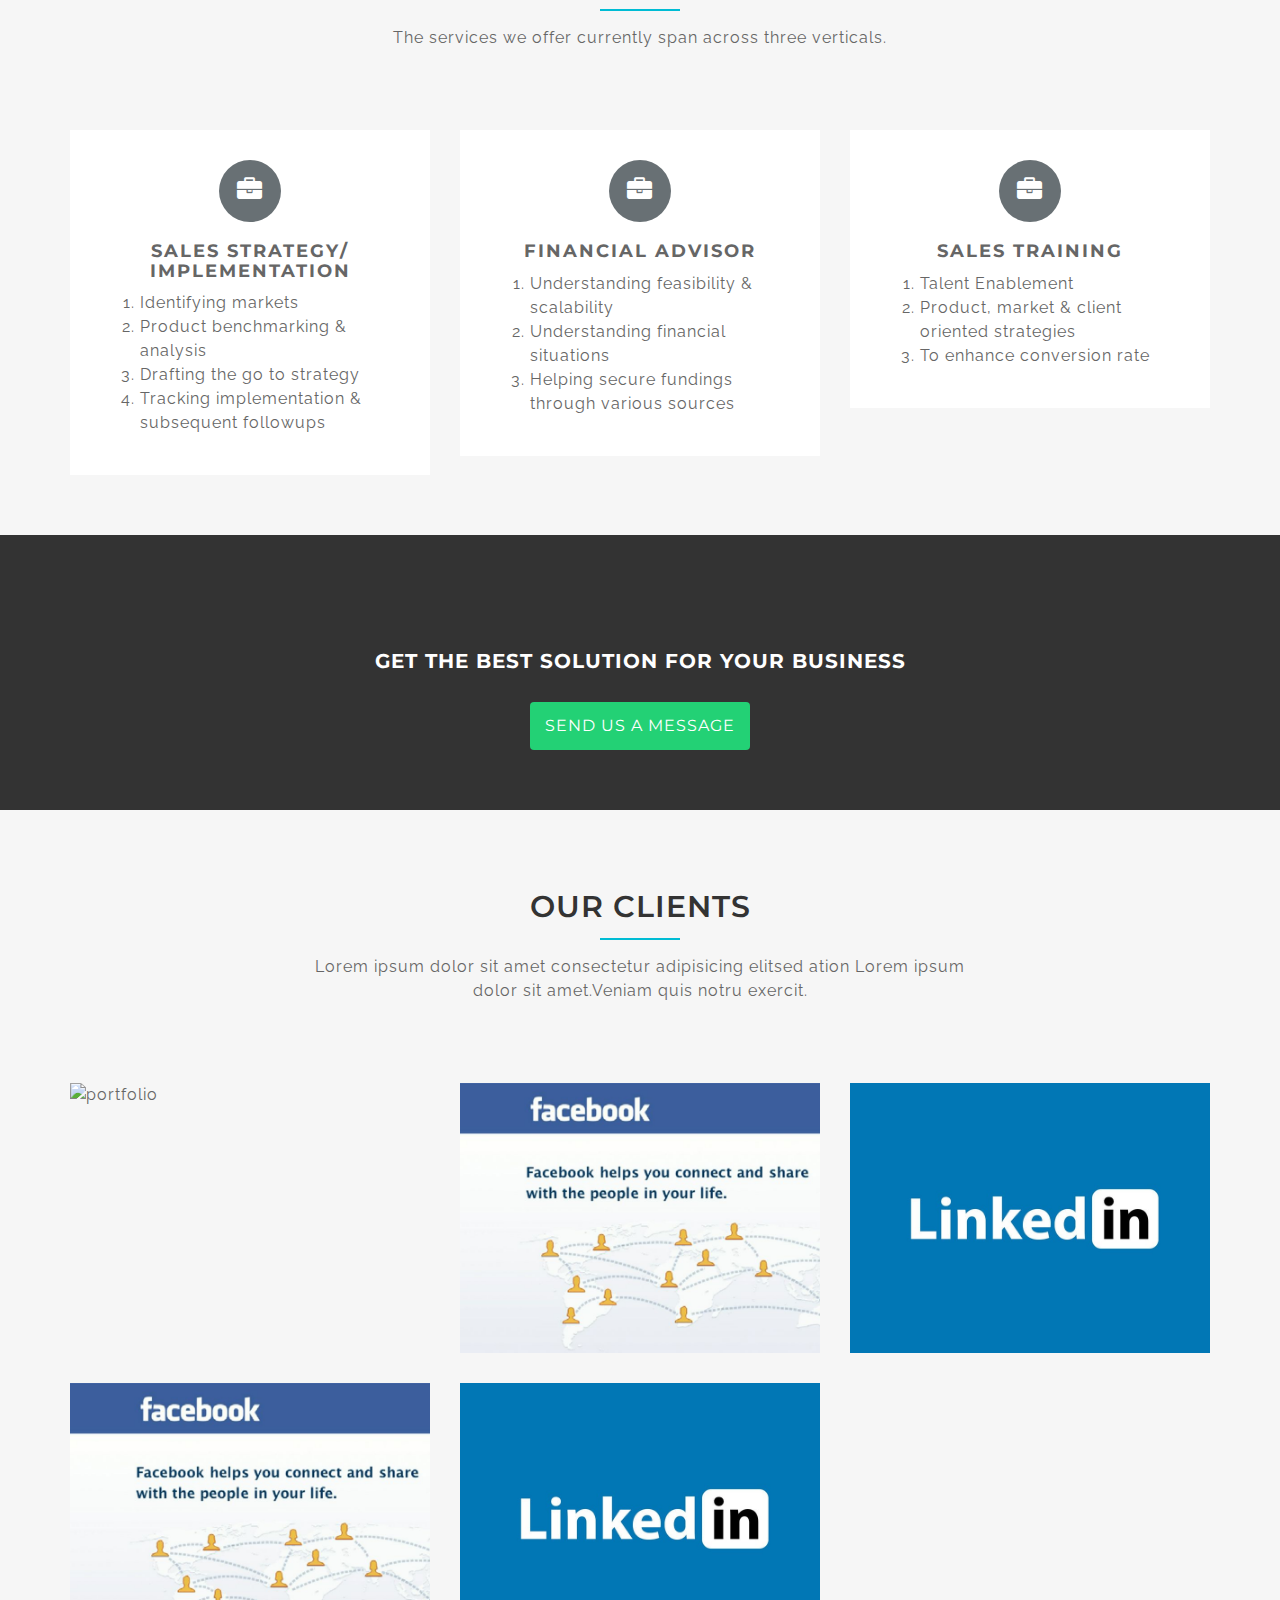
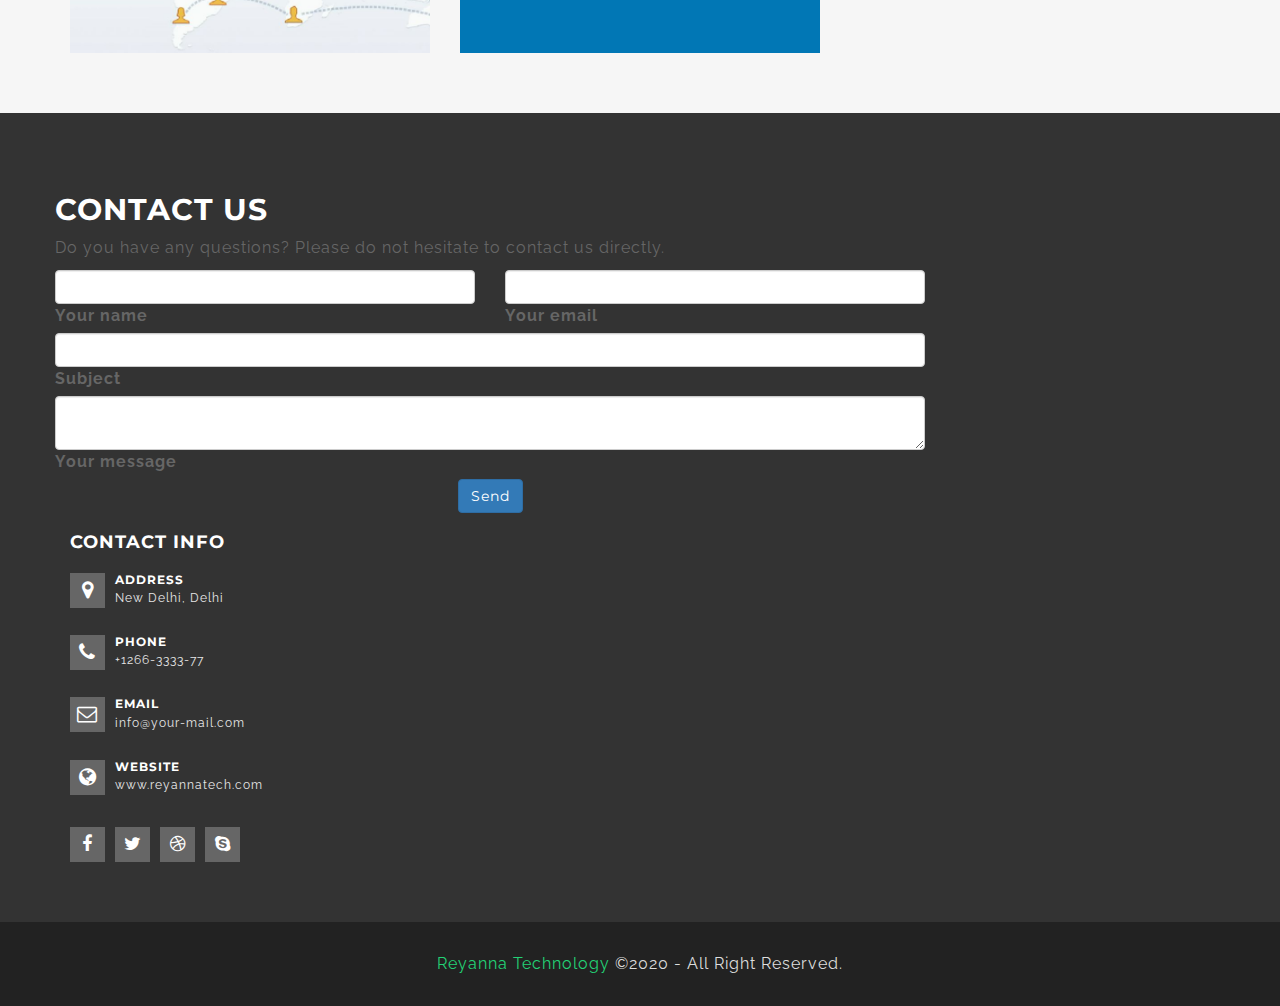
==== commit fdd6ed98: "-added mail" ====
--- a/index.html
+++ b/index.html
@@ -27,6 +27,7 @@
     <link href="assets/css/style.css" rel="stylesheet">
     <!-- RESPONSIVE CSS-->
     <link href="assets/css/responsive.css" rel="stylesheet">
+    
 
 </head>
 
@@ -125,9 +126,11 @@
                 <!-- START SECTION AREA -->
                 <div class="col-sm-12">
                     <div class="section-title text-center">
-                        <h2>about us</h2>
+                        <h2>WE HELP YOU GROW</h2>
                         <span></span>
-                        <p>We are business consultants with proved expertise in tech products and related solutions<br/> for enhancing operational productivity & business outreach.</p>
+                        <p>We are a specialized sales management consulting firm Incorporated in 2015.  We help products and services companies to engage, <br/> enable and execute their sales strategies for faster time to market and growth.  Our core strength lies in serving the digital, cloud and financial services space.
+
+                        </p>
                     </div>
                 </div>
                 <!-- END SECTION DESIGN AREA -->
@@ -170,8 +173,7 @@
                 <!-- START ABOUT TEXT -->
                 <div class="about-text">
                     <h4>welcome to <span>Reyana Technologies</span></h4>
-                    <p align="justify">Lorem Ipsum is simply dummy text of the printing and typesetting industry. Lorem Ipsum has been the industry's standard dummy text ever since the 1500s, when an unknown printer took a galley of type and scrambled it to make a type specimen book.</p>
-                    
+                    <p align="justify">We are growth enablers.  Are you a product company or a startup looking to bring your product to the market or expand into new domains.  We can help you accelerate that process.  With over 50+ years of combined sales experience in the toughest of market conditions we can help you achieve success.</p>                  
                 </div>
                 <!-- END ABOUT TEXT -->
             </div>
@@ -179,9 +181,8 @@
 			 <!-- START ABOUT TEXT -->
                 <div class="about-text">
                     <h4>What We do</h4>
-                    <p align="justify">If you’re fast growing business looking for the edge to move to the next level, Reyanna Technologies is just the place for you.<br/><br/>
-                        Experts at Reyanna Technologies will help you unleash full potential of your business right from choosing right product for your business to strategic implementation and operational support.
-                         .</p>
+                    <p align="justify">We strategize, plan and execute your sales strategy in a micro-market.  We provide critical review of your product from a consumer perspective through benchmarking that can help your product development.  And most importantly, we manage you clients through continuous touch points and help you up-sell and cross-sell ancillary services.
+                    </p>
                     
                 </div>
                 <!-- END ABOUT TEXT -->
@@ -273,86 +274,7 @@
         </div>
     </section>
     <!-- END GET-STRTED AREA -->
-
-    <!-- START TEAM AREA --
-    <section id="Team" class="our-team-area section-padding">
-        <div class="container">
-            <div class="row">
-                <div class="col-sm-12">
-                    <div class="section-title text-center">
-                        <h2>Our team</h2>
-                        <span></span>
-                        <p>Lorem ipsum dolor sit amet consectetur adipisicing elitsed ation Lorem ipsum
-                            <br>dolor sit amet.Veniam quis notru exercit.</p>
-                    </div>
-                </div>
-            </div>
-            <div class="row">
-                <!-- START SINGLE TEAM --
-                <div class="col-md-4 col-sm-6">
-                    <div class="single-team text-center">
-                        <img src="assets/img/team/1.png" alt="" class="img-responsive" />
-                        <h4 class="team-member">John Doe</h4>
-                        <h6>web developer</h6>
-                        <p>Lorem ipsum dolor sit amet, consectetur adipiscing elit.</p>
-                        <ul class="team-social">
-                            <li><a href="#"><i class="fa fa-facebook"></i></a>
-                            </li>
-                            <li><a href="#"><i class="fa fa-twitter"></i></a>
-                            </li>
-                            <li><a href="#"><i class="fa fa-skype"></i></a>
-                            </li>
-                            <li><a href="#"><i class="fa fa-dribbble"></i></a>
-                            </li>
-                        </ul>
-                    </div>
-                </div>
-                <!-- END SINGLE TEAM -->
-                <!-- START SINGLE TEAM --
-                <div class="col-md-4 col-sm-6">
-                    <div class="single-team text-center">
-                        <img src="assets/img/team/2.png" alt="" class="img-responsive" />
-                        <h4 class="team-member">Satya Raman</h4>
-                        <h6>graphic designer</h6>
-                        <p>Lorem ipsum dolor sit amet consectetur adipisicing elitsed.</p>
-                        <ul class="team-social">
-                            <li><a href="#"><i class="fa fa-facebook"></i></a>
-                            </li>
-                            <li><a href="#"><i class="fa fa-twitter"></i></a>
-                            </li>
-                            <li><a href="#"><i class="fa fa-skype"></i></a>
-                            </li>
-                            <li><a href="#"><i class="fa fa-dribbble"></i></a>
-                            </li>
-                        </ul>
-                    </div>
-                </div>
-                <!-- END SINGLE TEAM --
-                <!-- START SINGLE TEAM --
-                <div class="col-md-4 col-sm-6">
-                    <div class="single-team text-center">
-                        <img src="assets/img/team/3.png" alt="" class="img-responsive" />
-                        <h4 class="team-member">John Doe</h4>
-                        <h6>social marketing </h6>
-                        <p>Lorem ipsum dolor sit amet consectetur adipisicing elitsed.</p>
-                        <ul class="team-social">
-                            <li><a href="#"><i class="fa fa-facebook"></i></a>
-                            </li>
-                            <li><a href="#"><i class="fa fa-twitter"></i></a>
-                            </li>
-                            <li><a href="#"><i class="fa fa-skype"></i></a>
-                            </li>
-                            <li><a href="#"><i class="fa fa-dribbble"></i></a>
-                            </li>
-                        </ul>
-                    </div>
-                </div>
-                <!-- END SINGLE TEAM --
-            </div>
-        </div>
-    </section>
-    <!-- END TEAM AREA -->	
-	
+		
 	<!-- START WORK AREA -->
     <section id="work" class="our-work-area gry-bg section-padding">
         <div class="container">
@@ -473,33 +395,85 @@
     <div id="contact" class="footer-area footer-bg section-padding">
         <div class="footer-top-area">
             <div class="container">
-                <div class="row"> 
-                    <!-- START SINGLE WIDGET -->
-                    <div class="col-md-3 col-sm-6">
-                        <div class="footer-widget">
-                            <h4 class="footer-widget-title">Quick links</h4>
-                            <div class="footer-menu">
-                                <ul>
-                                    <li><a href="#">home</a>
-                                    </li>
-                                    <li><a href="#about">about</a>
-                                    </li>
-                                    <li><a href="#services">service</a>
-                                    </li>
-                                    <li><a href="#work">Clients</a>
-                                    </li>
-                                    
-									<li><a href="https://google.com/">carrers</a>
-                                    </li>
-                                </ul>
+                <div class=" d-flex flex-row row"> 
+                                       <!--Section: Contact v.2-->
+                    <section class="mb-4">
+
+                        <!--Section heading-->
+                        <h2 class="h1-responsive font-weight-bold my-4">Contact us</h2>
+                        <!--Section description-->
+                        <p class=" w-responsive mx-auto mb-5">Do you have any questions? Please do not hesitate to contact us directly.</p>
+
+                        <div class="row">
+
+                            <!--Grid column-->
+                            <div class="col-md-9 mb-md-0 mb-5">
+                                <form id="contact-form" name="contact-form" action="mail.php" method="POST">
+
+                                    <!--Grid row-->
+                                    <div class="row">
+
+                                        <!--Grid column-->
+                                        <div class="col-md-6">
+                                            <div class="md-form mb-0">
+                                                <input type="text" id="name" name="name" class="form-control">
+                                                <label for="name" class="">Your name</label>
+                                            </div>
+                                        </div>
+                                        <!--Grid column-->
+
+                                        <!--Grid column-->
+                                        <div class="col-md-6">
+                                            <div class="md-form mb-0">
+                                                <input type="text" id="email" name="email" class="form-control">
+                                                <label for="email" class="">Your email</label>
+                                            </div>
+                                        </div>
+                                        <!--Grid column-->
+
+                                    </div>
+                                    <!--Grid row-->
+
+                                    <!--Grid row-->
+                                    <div class="row">
+                                        <div class="col-md-12">
+                                            <div class="md-form mb-0">
+                                                <input type="text" id="subject" name="subject" class="form-control">
+                                                <label for="subject" class="">Subject</label>
+                                            </div>
+                                        </div>
+                                    </div>
+                                    <!--Grid row-->
+
+                                    <!--Grid row-->
+                                    <div class="row">
+
+                                        <!--Grid column-->
+                                        <div class="col-md-12">
+
+                                            <div class="md-form">
+                                                <textarea type="text" id="message" name="message" rows="2" class="form-control md-textarea"></textarea>
+                                                <label for="message">Your message</label>
+                                            </div>
+
+                                        </div>
+                                    </div>
+                                    <!--Grid row-->
+
+                                </form>
+
+                                <div class="text-center text-md-left">
+                                    <a class="btn btn-primary" onclick="document.getElementById('contact-form').submit();">Send</a>
+                                </div>
+                                <div class="status"></div>
                             </div>
-                        </div>
-                    </div>
-					<div class="col-md-3 col-sm-6">
-					<div class="footer-widget">
-					</div>
-					</div>
-                    <!-- END SINGLE WIDGET -->
+                            <!--Grid column-->
+
+                           
+                        </div>
+
+                    </section>
+                    <!--Section: Contact v.2-->
                     <!-- START SINGLE WIDGET -->
                     <div class="col-md-6 col-sm-6">
                         <div class="footer-widget">
@@ -529,7 +503,7 @@
                                 <div class="single-contact-info">
                                     <i class="fa fa-globe"></i>
                                     <h6>website</h6>
-                                    <p>www.sitename.com</p>
+                                    <p>www.reyannatech.com</p>
                                 </div>
                                 <!-- END SINGLE CONTACT INFO -->
                             </div>
@@ -562,7 +536,7 @@
             <div class="row">
                 <div class="col-sm-12">
                     <div class="footer-text text-center">
-                        <p class="text-muted"><span>Company</span> &copy;2020 - All Right Reserved.</p>
+                        <p class="text-muted"><span>Reyanna Technology</span> &copy;2020 - All Right Reserved.</p>
                     </div>
                 </div>
             </div>
--- a/assets/css/style.css
+++ b/assets/css/style.css
@@ -17,6 +17,7 @@
   =============================================================*/
 /*01.GENERAL STYLE*/
 
+
 body {
     font-size: 16px;
     font-weight: 400;
@@ -733,7 +734,6 @@
 }
 .testimonial-section-inner {
     display: block;
-    vertical-align: middle;
 }
 .testimonial-list {
     margin-left: auto;
@@ -1005,6 +1005,22 @@
     margin: 0;
     color: #fff;
 }
+
+.footer-top-area{
+    display: flexconta;
+}
+
+.footer-top-area{
+    display: flex;
+}
+
+.mb-4 h2{
+    color: white;
+}
+.text-center{
+    justify-content: center;
+}
+
 .footer-bottom-area {
     padding: 30px 0;
 }
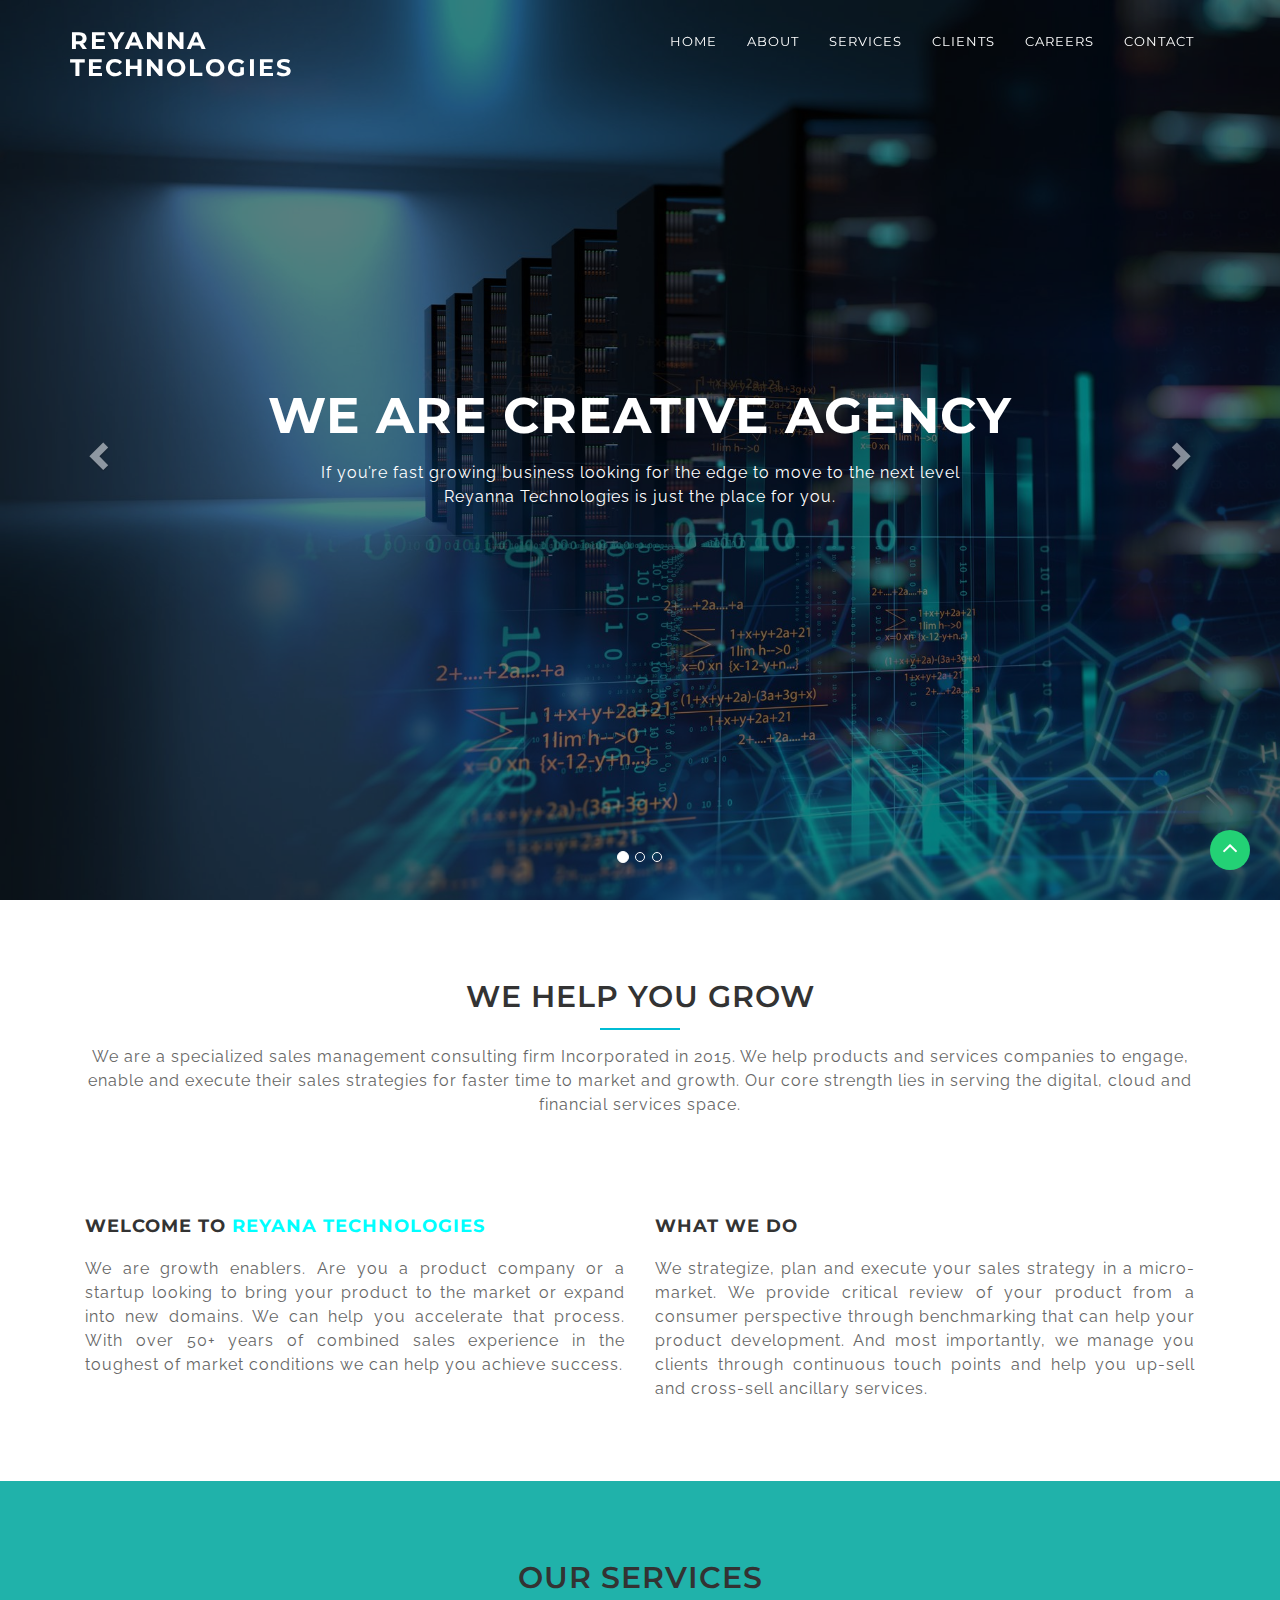
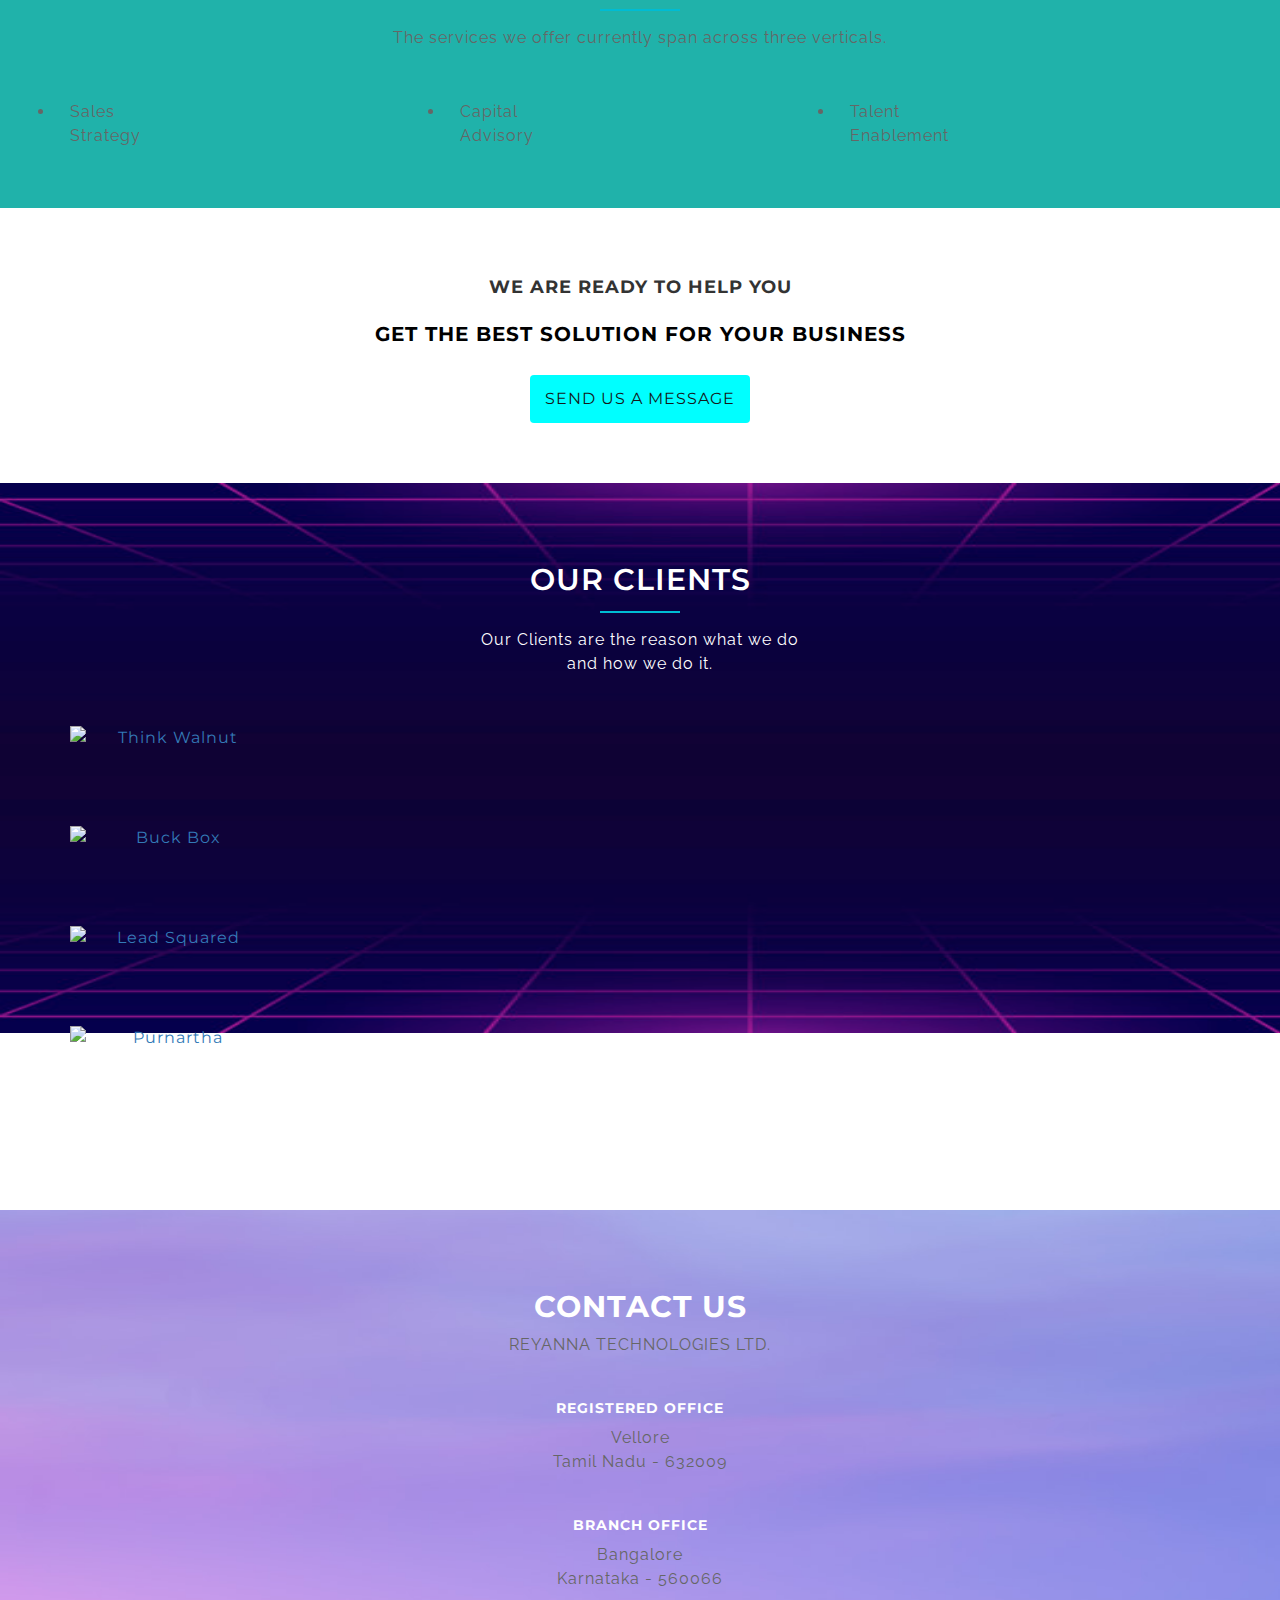
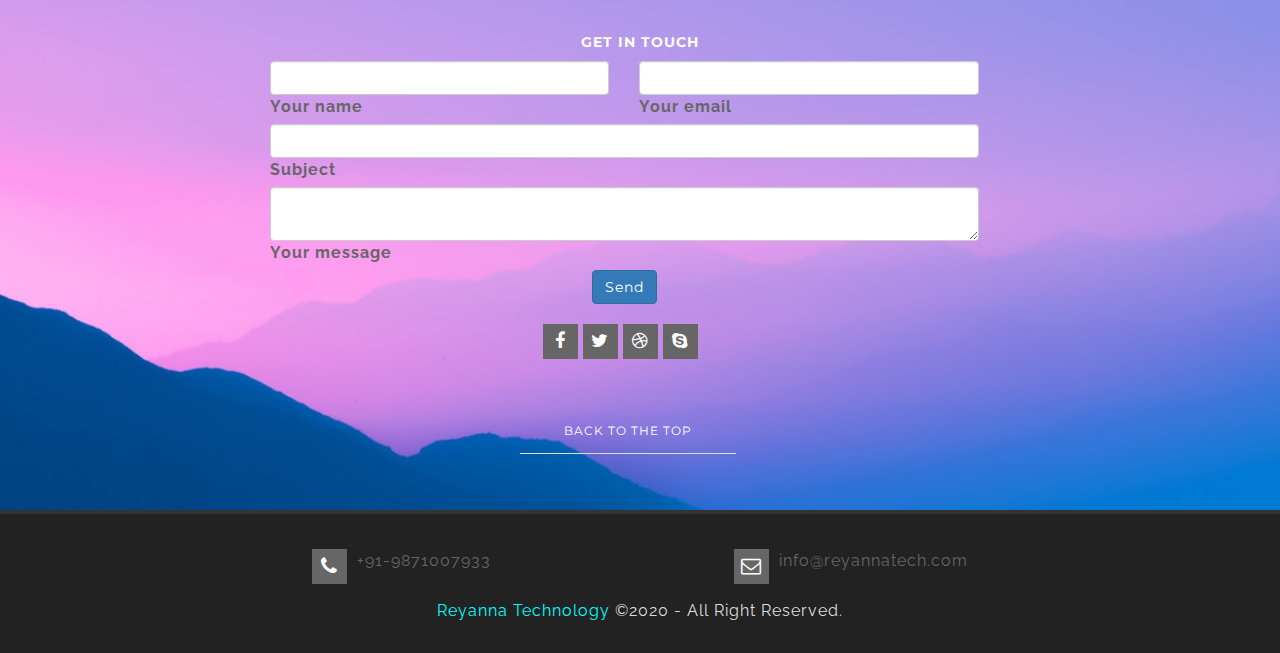
==== commit 79ad92be: "Merge pull request #4 from sanyam158/master" ====
--- a/index.html
+++ b/index.html
@@ -27,6 +27,7 @@
     <link href="assets/css/style.css" rel="stylesheet">
     <!-- RESPONSIVE CSS-->
     <link href="assets/css/responsive.css" rel="stylesheet">
+	<link href="assets/css/min-style.css" rel="stylesheet">
     
 
 </head>
@@ -75,6 +76,8 @@
                                         </li>
                                         <li><a class="smoth-scroll" href="#work">Clients</a>
                                         </li>
+										<li><a class="smoth-scroll" href="Career.html">Careers</a>
+                                        </li>
                                         <li><a class="smoth-scroll" href="#contact">contact</a>
                                         </li>
                                     </ul>
@@ -87,10 +90,16 @@
             </div>
         </div>
         <!-- END HEADER AREA -->
-
+		
+		
         <!-- START SLIDER AREA -->
         <div class="welcome-slider-area">
             <div id="welcome-slide-carousel" class="carousel slide carousel-fade" data-ride="carousel">
+                <ol class="carousel-indicators">
+                    <li data-target="#welcome-slide-carousel" data-slide-to="0" class="active"></li>
+                    <li data-target="#welcome-slide-carousel" data-slide-to="1"></li>
+                    <li data-target="#welcome-slide-carousel" data-slide-to="2"></li>
+                </ol>
                 <div class="carousel-inner">
                     <!-- START SINGLE SLIDE ITEM -->
                     <div class="item active">
@@ -102,20 +111,77 @@
                                             <div class="col-md-12">
                                                 <h2>we are creative agency</h2>
 												
-                                                <p>If you’re fast growing business looking for the edge to move to the next level<br/> Reyanna Technologies is just the place for you. </p>
-                                                <!--<a class="slide-btn smoth-scroll" href="#contact">contact</a>
-                                                <a class="slide-btn smoth-scroll" href="#about">about</a>-->
+                                                <p>If you’re fast growing business looking for the edge to move to the next level
+												<br/> Reyanna Technologies is just the place for you. 
+												</p>
+                                                
                                             </div>
                                         </div>
                                     </div>
                                 </div>
                             </div>
                         </div>
-                    </div> 
-                </div>
-            </div>
-        </div>
-        <!-- END SLIDER AREA -->
+                    </div>
+                    <!-- END SINGLE SLIDE ITEM-->
+					<!-- START SINGLE SLIDE ITEM-->
+                    <div class="item">
+                        <div class="single-slide-item slide-3">
+                            <div class="single-slide-item-table">
+                                <div class="single-slide-item-table-cell">
+                                    <div class="container">
+                                        <div class="row">
+                                            <div class="col-md-12">
+                                                <h2>we do design & development</h2>
+                                                <p>We provide technology products and solutions to Indian businesses
+                                                    <br/>with an eye for productivity enhancement and scalability.
+                                                </p>
+                                           
+                                            </div>
+                                        </div>
+                                    </div>
+                                </div>
+                            </div>
+                        </div>
+                    </div>
+                    <!-- END SINGLE SLIDE ITEM -->
+                    <!-- START SINGLE SLIDE ITEM-->
+                    <div class="item">
+                        <div class="single-slide-item slide-2">
+                            <div class="single-slide-item-table">
+                                <div class="single-slide-item-table-cell">
+                                    <div class="container">
+                                        <div class="row">
+                                            <div class="col-md-12">
+                                                <h2>we are creative developer</h2>
+                                                <p>We introduce advanced products tailored to the fast changing Indian business
+                                                    <br/>environment with an eye for productivity and scalability.
+                                                </p>
+                                                
+                                            </div>
+                                        </div>
+                                    </div>
+                                </div>
+                            </div>
+                        </div>
+                    </div>
+                    <!-- END SINGLE SLIDE ITEM -->
+                    
+					
+		<!--			<a class="right welcome-control" href="#welcome-slide-carousel" role="button" data-slide="next"><i class="fa fa-angle-right"></i></a>
+                    <a class="left welcome-control" href="#welcome-slide-carousel" role="button" data-slide="prev"><i class="fa fa-angle-left"></i></a>-->
+                    
+                </div>
+				<a class="left carousel-control" href="#welcome-slide-carousel" data-slide="prev">
+      <span class="glyphicon glyphicon-chevron-left"></span>
+      <span class="sr-only">Previous</span>
+    </a>
+    <a class="right carousel-control" href="#welcome-slide-carousel" data-slide="next">
+      <span class="glyphicon glyphicon-chevron-right"></span>
+      <span class="sr-only">Next</span>
+    </a>
+            </div>
+        </div>
+        <!-- END SLIDER AREA -->		
     </header>
     <!-- END HEADER AREA -->
 
@@ -138,33 +204,7 @@
             <div class="row">
                 <!-- START ABOUT FEATURED -->
                 <div class="featured-area text-center">
-                    <!-- START SINGLE FEATURED --
-                    <div class="col-md-4 col-sm-4">
-                        <div class="single-featured">
-                            <i class="fa fa-mobile"></i>
-                            <h4>Fully Responsive</h4>
-                            <p>Lorem ipsum dolor sit amet consectetur adipisicing elitsed ation Lorem ipsum</p>
-                        </div>
-                    </div>
-                    <!-- END SINGLE FEATURED -->
-                    <!-- START SINGLE FEATURED --
-                    <div class="col-md-4 col-sm-4">
-                        <div class="single-featured">
-                            <i class="fa fa-code"></i>
-                            <h4>clean code</h4>
-                            <p>Lorem ipsum dolor sit amet consectetur adipisicing elitsed ation Lorem ipsum</p>
-                        </div>
-                    </div>
-                    <!-- END SINGLE FEATURED -->
-                    <!-- START SINGLE FEATURED --
-                    <div class="col-md-4 col-sm-4">
-                        <div class="single-featured">
-                            <i class="fa fa-check-square"></i>
-                            <h4>Easy To Customize</h4>
-                            <p>Lorem ipsum dolor sit amet consectetur adipisicing elitsed ation Lorem ipsum</p>
-                        </div>
-                    </div>
-                    <!-- END SINGLE FEATURED -->
+                    
                 </div>
                 <!-- END ABOUT FEATURED -->
             </div>
@@ -192,7 +232,8 @@
     <!-- END ABOUT US AREA -->
 
     <!-- START SERVICES AREA -->
-    <section id="services" class="our-services-area gry-bg section-padding">
+    <section id="services" class="our-services-area gry-bg section-padding services-work-block animate__animated animate__bounce animate__delay-2s" 
+	style="background-color: #20B2AA;">
         <div class="container">
             <div class="row">
                 <div class="col-sm-12">
@@ -203,71 +244,52 @@
                     </div>
                 </div>
             </div>
-            <div class="row">
-                <!-- START SINGLE SERVICE BOX -->
-                <div class="col-md-4 col-sm-6">
-                    <div class="single-service-box">
-                        <div class="service-icon">
-                            <i class="fa fa-briefcase"></i>
-                        </div>
-                        <div class="service-content">
-                            <h4>Sales Strategy/ Implementation</h4>
-                            <ol class="listItems">
-                                <li>Identifying markets</li>
-                                <li>Product benchmarking & analysis</li>
-                                <li>Drafting the go to strategy</li>
-                                <li>Tracking implementation & subsequent followups</li>
-                            </ol>
-                        </div>
-                    </div>
-                </div>
-                <!-- END SINGLE SERVICE BOX -->
-                <!-- START SINGLE SERVICE BOX -->
-                <div class="col-md-4 col-sm-6">
-                    <div class="single-service-box">
-                        <div class="service-icon">
-                            <i class="fa fa-briefcase"></i>
-                        </div>
-                        <div class="service-content">
-                            <h4>Financial Advisor</h4>
-                            <ol class="listItems">
-                                <li>Understanding feasibility & scalability</li>
-                                <li>Understanding financial situations</li>
-                                <li>Helping secure fundings through various sources</li>
-                            </ol>
-                        </div>
-                    </div>
-                </div>
-                <!-- END SINGLE SERVICE BOX -->
-                <!-- START SINGLE SERVICE BOX -->
-                <div class="col-md-4 col-sm-6">
-                    <div class="single-service-box">
-                        <div class="service-icon">
-                            <i class="fa fa-briefcase"></i>
-                        </div>
-                        <div class="service-content">
-                            <h4>Sales Training</h4>
-                            <ol class="listItems">
-                                <li>Talent Enablement</li>
-                                <li>Product, market & client oriented strategies</li>
-                                <li>To enhance conversion rate</li>
-                            </ol>
-                        </div>
-                    </div>
-                </div>
-            </div>
+			<div class="row">
+                <div class="col-sm-12">
+                    <ul class="row">
+                         
+                        <li class="col-md-4 col-sm-6 col-xs-12">
+                            
+                                <div class="flip-container">
+                                    <div class="front">
+                                        <img class="img-responsive" src="assets/img/services/sale.png" alt="" class="bg">
+                                      <span class="name">Sales<br>Strategy</span>
+                                    </div>
+                                </div>
+                            
+                        </li>
+                        <li class="col-md-4 col-sm-6 col-xs-12">
+                                <div class="flip-container">
+                                    <div class="front">
+                                        <img class="img-responsive" src="assets/img/services/finance.png" alt="" class="bg">
+                                      <span class="name">Capital<br>Advisory</span>
+                                    </div>
+									</div>
+                        </li>
+                        <li class="col-md-4 col-sm-6 col-xs-12">
+                                <div class="flip-container">
+                                    <div class="front">
+                                        <img class="img-responsive" src="assets/img/services/talent.png" alt="" class="bg">
+                                      <span class="name">Talent<br>Enablement</span>
+                                    </div>
+                                </div>  
+                        </li>
+                    </ul>
+                </div>
+            </div>
+			
         </div>
     </section>
     <!-- END SERVICES AREA --> 
 <!-- START GET-STRTED AREA -->
-    <section class="great-started section-padding">
+    <section class="great-started section-padding" style="background-color: #fff;">
         <div class="container">
             <div class="row">
                 <div class="col-md-12 col-sm-12">
                     <div class="great-started-text text-center">
                         <h4>We Are Ready to Help You</h4>
-                        <h2>Get the Best Solution for Your Business</h2>
-                        <a class="get-start-btn smoth-scroll" href="mailto:ReyannaTech@gmail.com">Send Us a message</a>
+                        <h2 style="color: #000">Get the Best Solution for Your Business</h2>
+                        <a class="get-start-btn smoth-scroll" href="#contact">Send Us a message</a>
                     </div>
                 </div>
             </div>
@@ -276,281 +298,220 @@
     <!-- END GET-STRTED AREA -->
 		
 	<!-- START WORK AREA -->
-    <section id="work" class="our-work-area gry-bg section-padding">
+    <section id="work" class="our-work-area section-padding"  style="background-image: url('assets/img/5.jpg');background-repeat: no-repeat;background-size: 1500px 550px;" >
         <div class="container">
             <div class="row">
                 <div class="col-sm-12">
                     <div class="section-title text-center">
-                        <h2>our clients</h2>
+                        <h2 style="color: #fff">our clients</h2>
                         <span></span>
-                        <p>Lorem ipsum dolor sit amet consectetur adipisicing elitsed ation Lorem ipsum
-                            <br>dolor sit amet.Veniam quis notru exercit.</p>
-                    </div>
-                </div>
-            </div>
-            <div class="work-inner">
-                <div class="row work-post">
-                    <!-- START SINGLE WORK ITEM -->
-                    <div class="col-md-4 col-sm-4 mix design video">
-                        <div class="single-work">
-                            <img src="assets/img/work/1.jpg" class="img-responsive" alt="portfolio" />
-                            <a href="assets/img/work/1.jpg" class="work-popup">
-                                <div class="work-details text-center">
-                                    <div class="overlay"></div>
-                                    <div class="work-info-text">
-                                        <h5>Google</h5>
-                                        <p>It is a highly valued company</p>
-                                    </div>
-                                </div>
-                            </a>
-                        </div>
-                    </div>
-                    <!-- END SINGLE WORK ITEM -->
-                    <!-- START SINGLE WORK ITEM -->
-                    <div class="col-md-4 col-sm-4 mix development print">
-                        <div class="single-work">
-                            <img src="assets/img/work/2.jpg" class="img-responsive" alt="" />
-                            <a href="assets/img/work/2.jpg" class="work-popup">
-                                <div class="work-details text-center">
-                                    <div class="overlay"></div>
-                                    <div class="work-info-text">
-                                        <h5>Facebook</h5>
-                                        <p>It is a highly valued company</p>
-                                    </div>
-                                </div>
-                            </a>
-                        </div>
-                    </div>
-                    <!-- END SINGLE WORK ITEM -->
-                    <!-- START SINGLE WORK ITEM -->
-                    <div class="col-md-4 col-sm-4 mix video">
-                        <div class="single-work">
-                            <img src="assets/img/work/3.jpg" class="img-responsive" alt="" />
-                            <a href="assets/img/work/3.jpg" class="work-popup">
-                                <div class="work-details text-center">
-                                    <div class="overlay"></div>
-                                    <div class="work-info-text">
-                                        <h5>Linkedin</h5>
-                                        <p>It is a highly valued company</p>
-                                    </div>
-                                </div>
-                            </a>
-                        </div>
-                    </div>
-                    <!-- END SINGLE WORK ITEM -->
-                    <!-- START SINGLE WORK ITEM -->
-                    <div class="col-md-4 col-sm-4 mix video">
-                        <div class="single-work">
-                            <img src="assets/img/work/4.jpg" class="img-responsive" alt="" />
-                            <a href="assets/img/work/4.jpg" class="work-popup">
-                                <div class="work-details text-center">
-                                    <div class="overlay"></div>
-                                    <div class="work-info-text">
-                                        <h5>google</h5>
-                                        <p>It is a highly valued company</p>
-                                    </div>
-                                </div>
-                            </a>
-                        </div>
-                    </div>
-                    <!-- END SINGLE WORK ITEM -->
-                    <!-- START SINGLE WORK ITEM -->
-                    <div class="col-md-4 col-sm-4 mix print">
-                        <div class="single-work">
-                            <img src="assets/img/work/5.jpg" class="img-responsive" alt="" />
-                            <a href="assets/img/work/5.jpg" class="work-popup">
-                                <div class="work-details text-center">
-                                    <div class="overlay"></div>
-                                    <div class="work-info-text">
-                                        <h5>Facebook</h5>
-                                        <p>It is a highly valued company</p>
-                                    </div>
-                                </div>
-                            </a>
-                        </div>
-                    </div>
-                    <!-- END SINGLE WORK ITEM -->
-                    <!-- START SINGLE WORK ITEM -->
-                    <div class="col-md-4 col-sm-4 mix design">
-                        <div class="single-work">
-                            <img src="assets/img/work/6.jpg" class="img-responsive" alt="" />
-                            <a href="assets/img/work/6.jpg" class="work-popup">
-                                <div class="work-details text-center">
-                                    <div class="overlay"></div>
-                                    <div class="work-info-text">
-                                        <h5>Linkedin</h5>
-                                        <p>It is a highly valued company</p>
-                                    </div>
-                                </div>
-                            </a>
-                        </div>
-                    </div> 
-                </div>
-            </div>
+                        <p style="color: #fff">Our Clients are the reason what we do
+                            <br>and how we do it.</p>
+                    </div>
+                </div>
+            </div>
+			<section id="our-clients">
+			<div class="our-clients text-center">
+                <div class="item">
+                    <div class="clients-logo display-table">
+                        <div class="text-middle">
+                            <a><img class="img-responsive" height="100" width="200" src="assets/img/work/think.jpg" alt="Think Walnut"></a>
+                        </div>
+                    </div>
+                </div>
+                <div class="item">
+                    <div class="clients-logo display-table">
+                        <div class="text-middle">
+                            <a><img class="img-responsive" height="100" width="200" src="assets/img/work/buckbox.jpg" alt="Buck Box"></a>
+                        </div>
+                    </div>
+                </div>
+                <div class="item">
+                    <div class="clients-logo display-table">
+                        <div class="text-middle">
+                            <a><img class="img-responsive" height="100" width="200" src="assets/img/work/lead.jpg" alt="Lead Squared"></a>
+                        </div>
+                    </div>
+                </div>
+                <div class="item">
+                    <div class="clients-logo display-table">
+                        <div class="text-middle">
+                            <a><img class="img-responsive" height="100" width="200" src="assets/img/work/puranartha.jpg" alt="Purnartha"></a>
+                        </div>
+                    </div>
+                </div>
+            </div><br>
+			</section>
         </div>
     </section>
     <!-- END WORK AREA -->
 
     <!-- START FOOTER AREA -->
-    <div id="contact" class="footer-area footer-bg section-padding">
-        <div class="footer-top-area">
+    <div class='foot'>
+        <div id="contact" class="footer-area footer-bg section-padding" style="background-image: url('assets/img/2.jpg');
+		background-repeat: no-repeat;background-size: 1350px 900px;">
+            <div class="footer-top-area">
+                <div class="container">
+                    <div class=" d-flex flex-row row"> 
+                                           <!--Section: Contact v.2-->
+                        <section class="mb-4">
+    
+                            <!--Section heading-->
+                            <h2 class="text-center h1-responsive font-weight-bold my-4">Contact us</h2>
+                            <!--Section description-->
+                            <p class="text-center w-responsive mx-auto mb-5">REYANNA TECHNOLOGIES LTD.</p>
+                            <br/>
+
+                            <h5 class="text-center h4-responsive font-weight-bold my-4">Registered Office</h5>
+                            <p class="text-center w-responsive mx-auto mb-5">Vellore <br/>Tamil Nadu - 632009</p>
+                            <br/>
+                            <h5 class="text-center h4-responsive font-weight-bold my-4">Branch Office</h5>
+                            <p class="text-center w-responsive mx-auto mb-5">Bangalore <br/>Karnataka - 560066</p>
+                            <br/>
+                            <h5 class="text-center h4-responsive font-weight-bold my-4">Get in Touch</h2>
+
+                            <div class="row formHead">
+    
+                                <!--Grid column-->
+                                <div class="col-md-9 mb-md-0 mb-5">
+                                    <form id="contact-form" name="contact-form" action="mail.php" method="POST">
+    
+                                        <!--Grid row-->
+                                        <div class="row">
+    
+                                            <!--Grid column-->
+                                            <div class="col-md-6">
+                                                <div class="md-form mb-0">
+                                                    <input type="text" id="name" name="name" class="form-control">
+                                                    <label for="name" class="">Your name</label>
+                                                </div>
+                                            </div>
+                                            <!--Grid column-->
+    
+                                            <!--Grid column-->
+                                            <div class="col-md-6">
+                                                <div class="md-form mb-0">
+                                                    <input type="text" id="email" name="email" class="form-control">
+                                                    <label for="email" class="">Your email</label>
+                                                </div>
+                                            </div>
+                                            <!--Grid column-->
+    
+                                        </div>
+                                        <!--Grid row-->
+    
+                                        <!--Grid row-->
+                                        <div class="row">
+                                            <div class="col-md-12">
+                                                <div class="md-form mb-0">
+                                                    <input type="text" id="subject" name="subject" class="form-control">
+                                                    <label for="subject" class="">Subject</label>
+                                                </div>
+                                            </div>
+                                        </div>
+                                        <!--Grid row-->
+    
+                                        <!--Grid row-->
+                                        <div class="row">
+    
+                                            <!--Grid column-->
+                                            <div class="col-md-12">
+    
+                                                <div class="md-form">
+                                                    <textarea type="text" id="message" name="message" rows="2" class="form-control md-textarea"></textarea>
+                                                    <label for="message">Your message</label>
+                                                </div>
+    
+                                            </div>
+                                        </div>
+                                        <!--Grid row-->
+    
+                                    </form>
+    
+                                    <div class="text-center text-md-left">
+                                        <a class="btn btn-primary" onclick="document.getElementById('contact-form').submit();">Send</a>
+                                    </div>
+                                    <div class="status"></div>
+                                </div>
+                                <div class="footer-social">
+                                    <ul>
+                                        <li><a href="https://facebook.com/"><i class="fa fa-facebook"></i></a>
+                                        </li>
+                                        <li><a href=""><i class="fa fa-twitter"></i></a>
+                                        </li>
+                                        <li><a href=""><i class="fa fa-dribbble"></i></a>
+                                        </li>
+                                        <li><a href=""><i class="fa fa-skype"></i></a>
+                                        </li>
+                                    </ul>
+                                </div>
+                                <div class="foooter col-md-3 col-sm-6">
+                                    <div class="footer-widget">
+                                        <div class="footer-menu">
+                                            <ul>
+                                                <li class="text-center"><a href="#">Back to the Top</a>
+                                                </li>
+                                   
+                                            </ul>
+                                        </div>
+                                    </div>
+                                </div>
+                                <!--Grid column-->
+    
+                               
+                            </div>
+    
+                        </section>
+                    </div>
+                    <!-- END ROW -->
+                </div>
+                <!-- END CONTAINER -->
+            </div>
+            <!-- END FOOTER TOP -->
+        </div>
+        <!-- END FOOTER AREA -->
+        <!-- START FOOTER BOTTOM AREA -->
+        <footer class="footer-bottom-area footer-bottom-bg">
             <div class="container">
-                <div class=" d-flex flex-row row"> 
-                                       <!--Section: Contact v.2-->
-                    <section class="mb-4">
-
-                        <!--Section heading-->
-                        <h2 class="h1-responsive font-weight-bold my-4">Contact us</h2>
-                        <!--Section description-->
-                        <p class=" w-responsive mx-auto mb-5">Do you have any questions? Please do not hesitate to contact us directly.</p>
-
-                        <div class="row">
-
-                            <!--Grid column-->
-                            <div class="col-md-9 mb-md-0 mb-5">
-                                <form id="contact-form" name="contact-form" action="mail.php" method="POST">
-
-                                    <!--Grid row-->
-                                    <div class="row">
-
-                                        <!--Grid column-->
-                                        <div class="col-md-6">
-                                            <div class="md-form mb-0">
-                                                <input type="text" id="name" name="name" class="form-control">
-                                                <label for="name" class="">Your name</label>
-                                            </div>
-                                        </div>
-                                        <!--Grid column-->
-
-                                        <!--Grid column-->
-                                        <div class="col-md-6">
-                                            <div class="md-form mb-0">
-                                                <input type="text" id="email" name="email" class="form-control">
-                                                <label for="email" class="">Your email</label>
-                                            </div>
-                                        </div>
-                                        <!--Grid column-->
-
-                                    </div>
-                                    <!--Grid row-->
-
-                                    <!--Grid row-->
-                                    <div class="row">
-                                        <div class="col-md-12">
-                                            <div class="md-form mb-0">
-                                                <input type="text" id="subject" name="subject" class="form-control">
-                                                <label for="subject" class="">Subject</label>
-                                            </div>
-                                        </div>
-                                    </div>
-                                    <!--Grid row-->
-
-                                    <!--Grid row-->
-                                    <div class="row">
-
-                                        <!--Grid column-->
-                                        <div class="col-md-12">
-
-                                            <div class="md-form">
-                                                <textarea type="text" id="message" name="message" rows="2" class="form-control md-textarea"></textarea>
-                                                <label for="message">Your message</label>
-                                            </div>
-
-                                        </div>
-                                    </div>
-                                    <!--Grid row-->
-
-                                </form>
-
-                                <div class="text-center text-md-left">
-                                    <a class="btn btn-primary" onclick="document.getElementById('contact-form').submit();">Send</a>
-                                </div>
-                                <div class="status"></div>
+                <div class="row">
+                    <div class="col-sm-12">
+                        <div class='footer-info'>
+                            <div class="single-contact-info">
+                            
+                                <div class='footer-single'>
+                                    <i class="fa fa-phone"></i>
+                                    <p>+91-9871007933</p>
+                                </div>
+                                 </div>
+                            <div class="single-contact-info">
+                        
+                                <div class='footer-single'>
+                                    <i class="fa fa-envelope-o"></i>    
+                                    <p>info@reyannatech.com</p> 
+                                </div>
+                            </div>   
+                        </div>
+
+                            <div class=" text-center footer-text">
+                                <p class="text-muted"><span style="color:#00ffff;">Reyanna Technology</span> &copy;2020 - All Right Reserved.</p>
                             </div>
-                            <!--Grid column-->
-
-                           
-                        </div>
-
-                    </section>
-                    <!--Section: Contact v.2-->
-                    <!-- START SINGLE WIDGET -->
-                    <div class="col-md-6 col-sm-6">
-                        <div class="footer-widget">
-                            <h4 class="footer-logo">Contact Info</h4>
-                            <div class="footer-contact">
-                                <!-- START SINGLE CONTACT INFO -->
-                                <div class="single-contact-info">
-                                    <i class="fa fa-map-marker"></i>
-                                    <h6>address</h6>
-                                    <p>New Delhi, Delhi</p>
-                                </div>
-                                <!-- START SINGLE CONTACT INFO -->
-                                <!-- END SINGLE CONTACT INFO -->
-                                <div class="single-contact-info">
-                                    <i class="fa fa-phone"></i>
-                                    <h6>phone</h6>
-                                    <p>+1266-3333-77</p>
-                                </div>
-                                <!-- END SINGLE CONTACT INFO -->
-                                <!-- START SINGLE CONTACT INFO -->
-                                <div class="single-contact-info">
-                                    <i class="fa fa-envelope-o"></i>
-                                    <h6>Email</h6>
-                                    <p>info@your-mail.com</p>
-                                </div>
-                                <!-- END SINGLE CONTACT INFO -->
-                                <div class="single-contact-info">
-                                    <i class="fa fa-globe"></i>
-                                    <h6>website</h6>
-                                    <p>www.reyannatech.com</p>
-                                </div>
-                                <!-- END SINGLE CONTACT INFO -->
-                            </div>
-							<div class="footer-social">
-                                <ul>
-                                    <li><a href="https://facebook.com/"><i class="fa fa-facebook"></i></a>
-                                    </li>
-                                    <li><a href=""><i class="fa fa-twitter"></i></a>
-                                    </li>
-                                    <li><a href=""><i class="fa fa-dribbble"></i></a>
-                                    </li>
-                                    <li><a href=""><i class="fa fa-skype"></i></a>
-                                    </li>
-                                </ul>
-                            </div>
-                        </div>
-                    </div>
-                    <!-- END SINGLE WIDGET -->
-                </div>
-                <!-- END ROW -->
-            </div>
-            <!-- END CONTAINER -->
-        </div>
-        <!-- END FOOTER TOP -->
+                                  
+                            
+                    </div>
+                </div>
+            </div>
+        </footer>
+        <!-- END FOOTER BOTTOM AREA -->
+        <!-- START SCROLL TO UP -->
+        <div class="scroll-to-up">
+            <div class="scrollup">
+                <i class="fa fa-angle-up"></i>
+            </div>
+        </div>
+        <!-- END SCROLL TO UP -->
+    
     </div>
-    <!-- END FOOTER AREA -->
-    <!-- START FOOTER BOTTOM AREA -->
-    <footer class="footer-bottom-area footer-bottom-bg">
-        <div class="container">
-            <div class="row">
-                <div class="col-sm-12">
-                    <div class="footer-text text-center">
-                        <p class="text-muted"><span>Reyanna Technology</span> &copy;2020 - All Right Reserved.</p>
-                    </div>
-                </div>
-            </div>
-        </div>
-    </footer>
-    <!-- END FOOTER BOTTOM AREA -->
-    <!-- START SCROLL TO UP -->
-    <div class="scroll-to-up">
-        <div class="scrollup">
-            <i class="fa fa-angle-up"></i>
-        </div>
-    </div>
-    <!-- END SCROLL TO UP -->
-
+    
     <!-- LATEST JQUERY -->
     <script src="assets/js/jquery.min.js"></script>
     <!-- BOOTSTRAP JS -->
--- a/assets/css/style.css
+++ b/assets/css/style.css
@@ -142,6 +142,14 @@
 .section-padding {
     padding: 60px 0;
 }
+.career {
+	padding-left: 160px;
+	padding-right: 160px;
+}
+.career1 {
+	padding-left: 160px;
+	padding-right: 160px;
+}
 .gry-bg {
     background: #f6f6f6;
 }
@@ -185,18 +193,18 @@
 }
 .mainmenu .navbar-nav li a:hover {
     background: none;
-    color: #23d175;
+    color: #00ffff;
     -webkit-transition: .3s;
     transition: .3s;
 }
 .nav li a:hover,
 .nav li a:focus {
     background: none;
-    color: #23d175;
+    color: #00ffff;
 }
 .menu-bg .navbar-nav li a:hover,
 .menu-bg .navbar-nav li.active a {
-    color: #23d175;
+    color: #00ffff;
     -webkit-transition: .3s;
     transition: .3s;
 }
@@ -221,10 +229,10 @@
     transition: .3s;
 }
 .menu-bg .logo a {
-    color: #23d175;
+    color: #00FFFF;
 }
 .menu-bg .mainmenu .navbar-nav li a:hover {
-    color: #23d175;
+    color: #00FFFF;
 }
 /*02. END MENU DESIGN AREA*/
 /*03.START HOME DESIGN AREA*/
@@ -273,6 +281,11 @@
     line-height: 50px;
     margin-bottom: 20px;
 }
+.single-slide-item h3 {
+    color: #fff;
+    line-height: 50px;
+    
+}
 .single-slide-item h2 span {
     color: #2980b9;
 }
@@ -289,6 +302,10 @@
 }
 .slide-3 {
     background:url(../img/bg/slide-3.jpg);
+    background-size: cover;
+}
+.slide-4 {
+    background:url(../img/bg/slide-4.jpg);
     background-size: cover;
 }
 .single-slide-item {
@@ -412,7 +429,7 @@
     margin-top: 50px;
 }
 .about-text span {
-    color: #23d175;
+    color: #00FFFF;
 }
 .about-text > p {
     margin-bottom: 20px;
@@ -521,7 +538,8 @@
     font-size: 20px;
 }
 .great-started {
-    background: rgba(0, 0, 0, 0) url("img/bg/get-started-bg.jpg") repeat fixed 0 0 / cover;
+    #c71ec7
+	#fff
     position: relative;
     z-index: 1;
 }
@@ -531,9 +549,9 @@
     margin-top: 25px;
 }
 a.get-start-btn {
-    background: #23d175 none repeat scroll 0 0;
+    background: #00FFFF none repeat scroll 0 0;
     border-radius: 4px;
-    color: #fff;
+    color: #141a1a;
     display: inline-block;
     font-size: 16px;
     font-weight: 400;
@@ -542,7 +560,7 @@
     text-transform: uppercase;
 }
 a.get-start-btn:hover {
-    background: #17a158;
+    background: #228282;
     -webkit-transition: .5s;
     transition: .5s;
 }
@@ -919,7 +937,7 @@
     text-transform: uppercase;
 }
 .footer-menu li a:hover {
-    color: #23d175;
+    color: #00ffff;
 }
 .footer-menu i {
     margin-right: 3px;
@@ -978,7 +996,7 @@
     width: 35px;
 }
 .footer-social a:hover {
-    background: #23d175;
+    background: #00FFFF;
     color: #fff;
     transition: .5s;
 }
@@ -1013,14 +1031,58 @@
 .footer-top-area{
     display: flex;
 }
+.footer-widget > ul > li{
+    justify-content: center;
+}
+
+.foooter{
+    justify-content: center;
+    text-align: center;
+    margin-left: 250px;
+    margin-top: 50px;
+}
+
+.footer-menu{
+    justify-content: center;
+}
 
 .mb-4 h2{
-    color: white;
+    color: #fff;
+}
+
+.mb-4 h5{
+    color: #fff;
 }
 .text-center{
     justify-content: center;
 }
 
+.formHead{
+    justify-content: center;
+    margin-left: 200px;
+}
+
+.footer-info{
+    display: flex;
+    justify-content: space-evenly;
+}
+
+.footer-single{
+    display: flex;
+    margin-top: 5px;
+}
+
+.formHead{
+    display: flex;
+    flex-direction: column;
+}
+
+.footer-social > ul{
+    display: flex;
+    justify-content: center;
+    margin-right: 250px;
+}
+
 .footer-bottom-area {
     padding: 30px 0;
 }
@@ -1033,4 +1095,63 @@
 .text-muted span {
     color: #23d175;
 }
-/*12.END FOOTER DESIGN AREA*/+/*12.END FOOTER DESIGN AREA*/
+/*13.START CHANGES ADDED LATER*/
+
+.block{position: relative; }
+.block h3{ font-size: 32px; line-height: 46px; font-weight: 600; color: #252b33; margin-bottom: 10px;}
+.block p{ color: #636363; font-size: 18px; line-height: 28px; }
+.service-block .content-wrap p span{display: inline}
+.service-block .content-wrap p a{display: none;color:#ea8151;text-decoration: none}
+.block a.read-more{ padding: 10px 30px; color: #008cca; font-size: 14px; text-transform: uppercase; border-radius: 30px; border: 2px solid #008cca; font-weight: 600; -webkit-transition: all 0.3s ease-in-out; -moz-transition: all 0.3s ease-in-out;
+ -o-transition: all 0.3s ease-in-out; transition: all 0.3s ease-in-out; display: inline-block; text-decoration:none; margin-top:30px; cursor:pointer;}
+ .block a.read-more:hover{    background: #008cca; border: 2px solid #008cca; color: #fff;}
+ .block .image-wrap img{ display: inline-block; border-radius: 50%;max-width: 100%;}
+ .block p.highlight{ color: #252b33; font-size: 20px; font-weight: 600;}
+ .intro-block::before, .about-block::before, .work-block::before, .service-block::before, .client-block::before, .say-hello-block::before, #project::before { position: absolute; left: 0; top: 0; color: rgba(245, 245, 245, 0.5); font-size: 300px; width: 100%; height: 100%; overflow:  hidden; font-weight: bold;  white-space: nowrap; text-align: left; display: flex; justify-content: center; align-items: center;}
+ .say-hello-block::before{justify-content: flex-start; align-items: flex-start; }
+ .intro-block .row, .about-block .row,  .work-block .row, .service-block .row, .client-block .row, .portfolio-block .row{ display: flex; justify-content: center; align-items: center;}
+
+/*--------------- lightSlider ---------------*/
+.lSSlideOuter {overflow: hidden;-webkit-touch-callout: none;-webkit-user-select: none;-khtml-user-select: none;-moz-user-select: none;-ms-user-select: none;user-select: none}
+.lightSlider:before, .lightSlider:after {content: " ";display: table;}
+.lightSlider {overflow: hidden; margin: 0;}
+.lSSlideWrapper {max-width: 100%;overflow: hidden;position: relative;}
+.lSSlideWrapper > .lightSlider:after {clear: both;}
+.lSSlideWrapper .lSSlide {-webkit-transform: translate(0px, 0px);-ms-transform: translate(0px, 0px);transform: translate(0px, 0px);-webkit-transition: all 1s;-webkit-transition-property: -webkit-transform,height;-moz-transition-property: -moz-transform,height;transition-property: transform,height;-webkit-transition-duration: inherit !important;transition-duration: inherit !important;-webkit-transition-timing-function: inherit !important;transition-timing-function: inherit !important;}
+.lSSlideWrapper .lSFade {position: relative;}
+.lSSlideWrapper .lSFade > * {position: absolute !important;top: 0;left: 0;z-index: 9;margin-right: 0;width: 100%;}
+.lSSlideWrapper.usingCss .lSFade > * {opacity: 0;-webkit-transition-delay: 0s;transition-delay: 0s;-webkit-transition-duration: inherit !important;transition-duration: inherit !important;-webkit-transition-property: opacity;transition-property: opacity;-webkit-transition-timing-function: inherit !important;transition-timing-function: inherit !important;}
+.lSSlideWrapper .lSFade > *.active {z-index: 10;}
+.lSSlideWrapper.usingCss .lSFade > *.active {opacity: 1;}
+.lSAction > a {width: 32px;display: block;top: 50%;height: 32px;background-image: url('../images/controls.png');cursor: pointer;position: absolute;z-index: 9;margin-top: -16px;opacity: 0.5;-webkit-transition: opacity 0.35s linear 0s;transition: opacity 0.35s linear 0s;}
+.lSAction > a:hover {opacity: 1;}
+.lSAction > .lSPrev {background-position: 0 0;left: 10px;}
+.lSAction > .lSNext {background-position: -32px 0;right: 10px;}
+.lSAction > a.disabled {pointer-events: none;}
+.cS-hidden {height: 1px;opacity: 0;filter: alpha(opacity=0);overflow: hidden;}
+.lSSlideOuter .lSPager.lSpg {margin: 10px 0 0;padding: 0;text-align: center;}
+.lSSlideOuter .lSPager.lSpg > li {cursor: pointer;display: inline-block;padding: 0 5px;}
+.lSSlideOuter .lSPager.lSpg > li a {background-color: #ababab;border-radius: 30px;display: inline-block;height: 8px;overflow: hidden;text-indent: -999em;width: 8px;position: relative;z-index: 99;-webkit-transition: all 0.5s linear 0s;transition: all 0.5s linear 0s;}
+.lSSlideOuter .lSPager.lSpg > li:hover a, .lSSlideOuter .lSPager.lSpg > li.active a {background-color: #fff;}
+.lSSlideOuter .media {opacity: 0.8;}
+.lSSlideOuter .media.active {opacity: 1;}
+.lSSlideOuter.lSrtl {direction: rtl;}
+.lSSlideOuter .lightSlider, .lSSlideOuter .lSPager {padding-left: 0;list-style: none outside none;}
+.lSSlideOuter.lSrtl .lightSlider, .lSSlideOuter.lSrtl .lSPager {padding-right: 0;}
+.lSSlideOuter .lightSlider > *,  .lSSlideOuter .lSGallery li {float: left;}
+.lSSlideOuter.lSrtl .lightSlider > *,  .lSSlideOuter.lSrtl .lSGallery li {float: right !important;}
+
+.block{margin: 6em 0}
+.banner-section .lSSlideOuter, .banner-section .lSSlideWrapper, .banner-section .content-slider , .banner-section .content-slider .item{height: 100% !important}
+.banner-section .lSSlideOuter .lSPager.lSpg{margin-top: -60px !important}
+.banner-section{margin: 7em 0 4em;height: 97vh}
+#home-slider .item .pattern{z-index: 1}
+.banner-text{display: table;width: 100%;height: 100%;}
+.banner-section .lSAction > .lSPrev{left: 5%}
+.banner-section .lSAction > .lSNext{right: 5%}
+.banner-text p span{font-size: 38px;text-transform: uppercase;color: #444;padding: 0px;margin: 0px;line-height: 70px;font-weight: bold;}
+.title-seperator {position: relative;width: 100px;height: 3px;background: #008cca;display: block;margin: 0 auto; text-align: center;margin-bottom: 15px;}
+
+
+ 
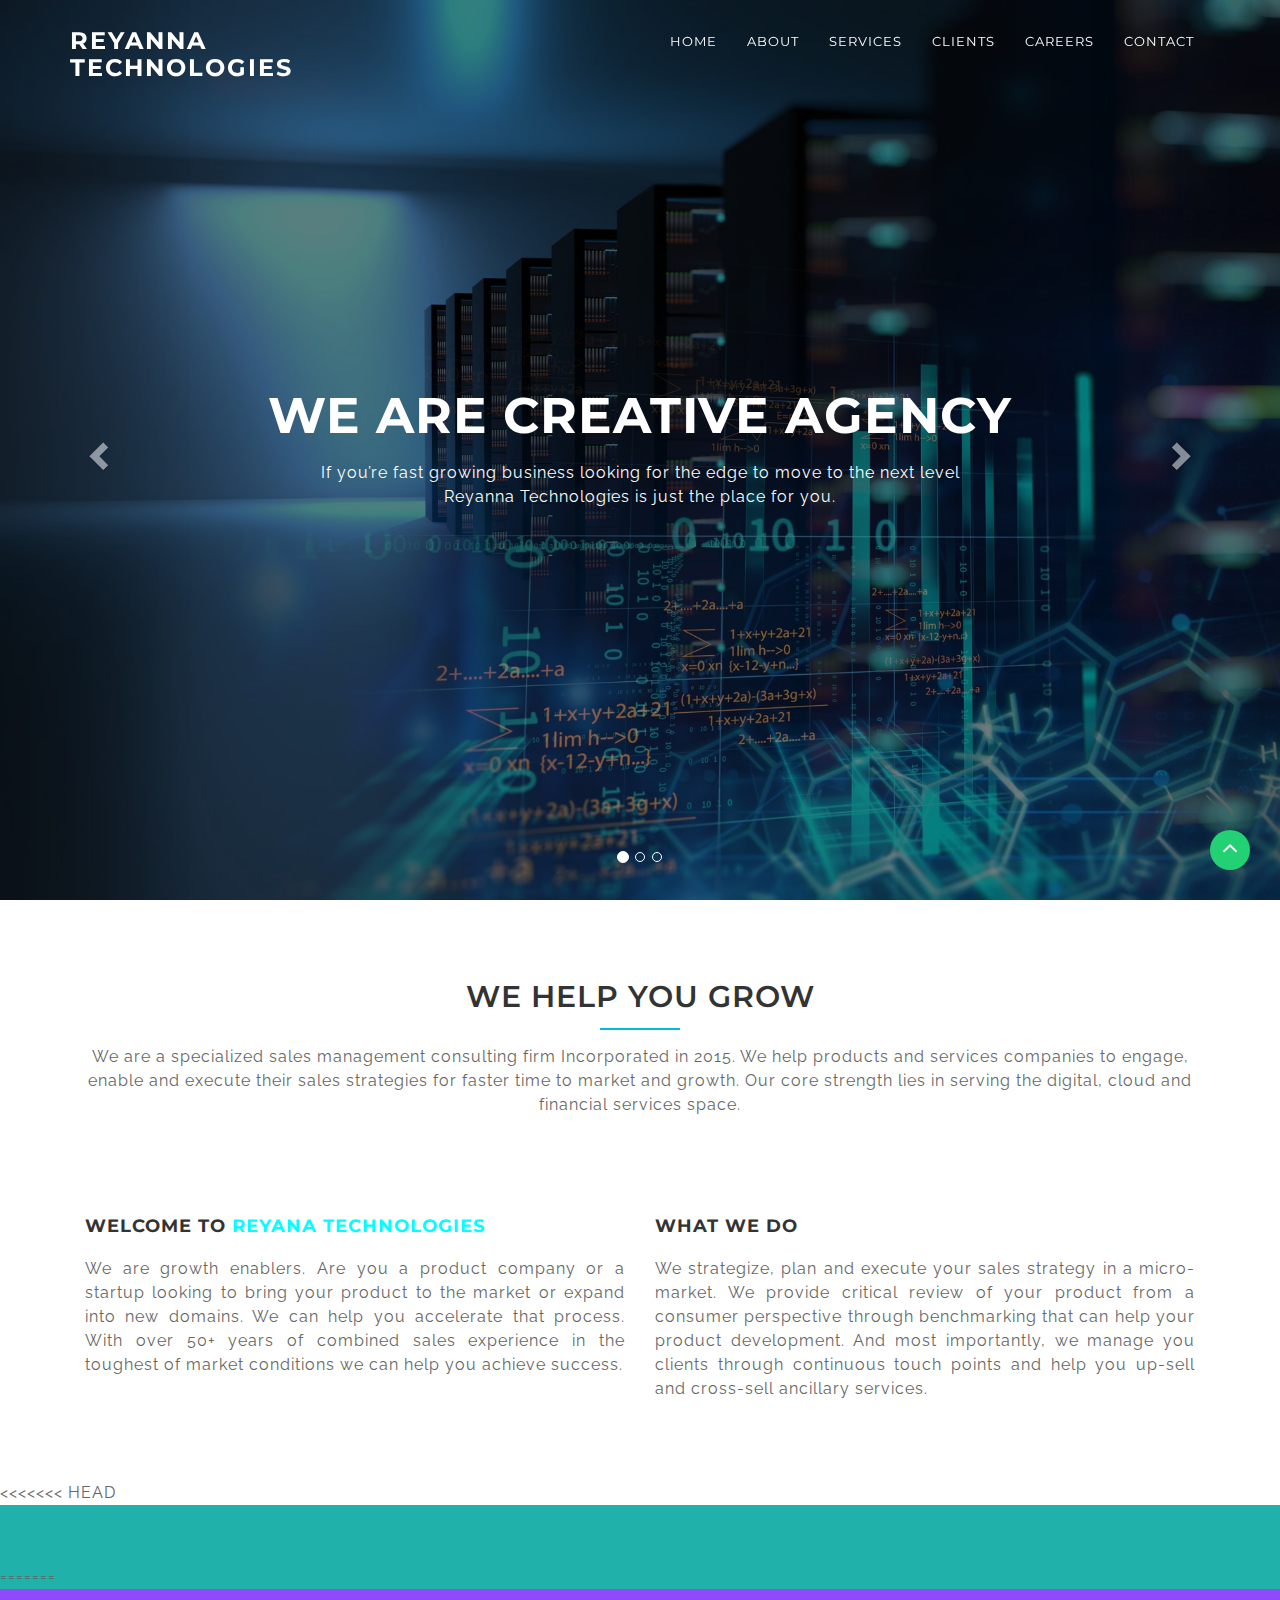
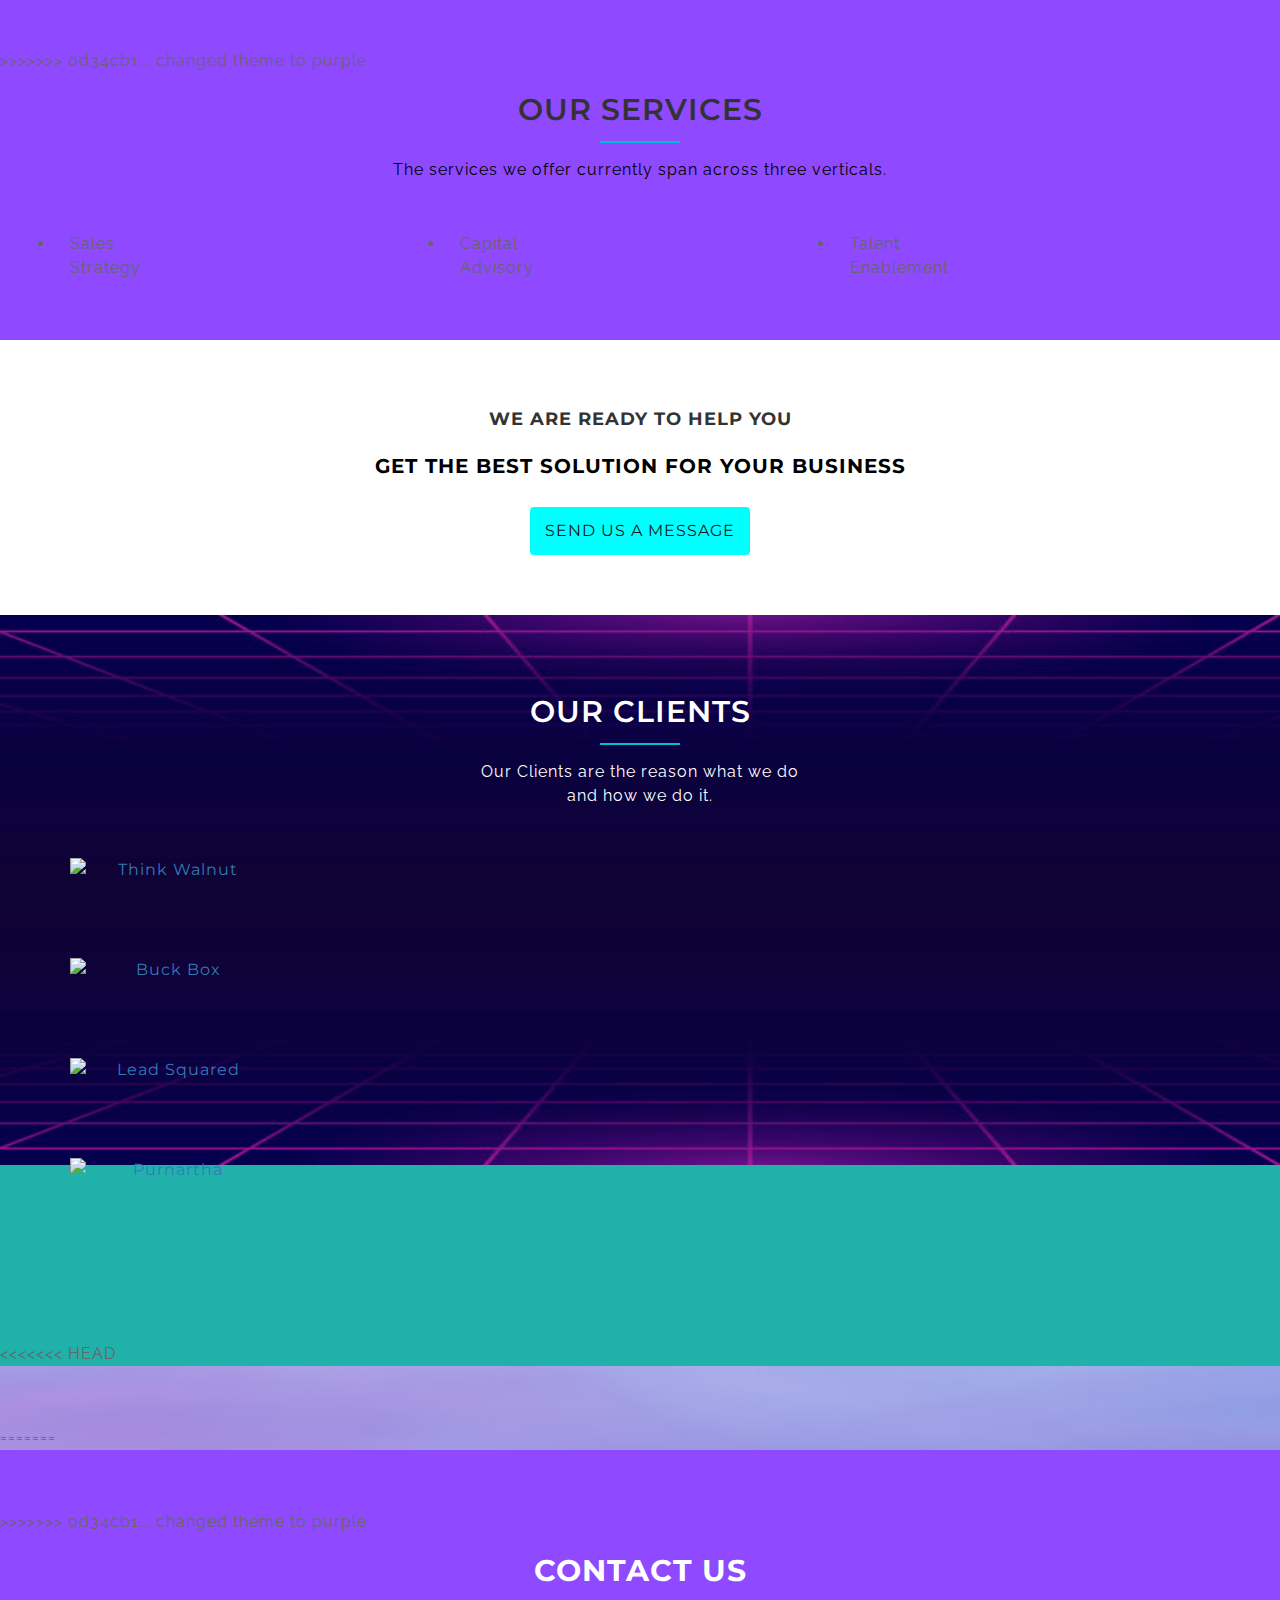
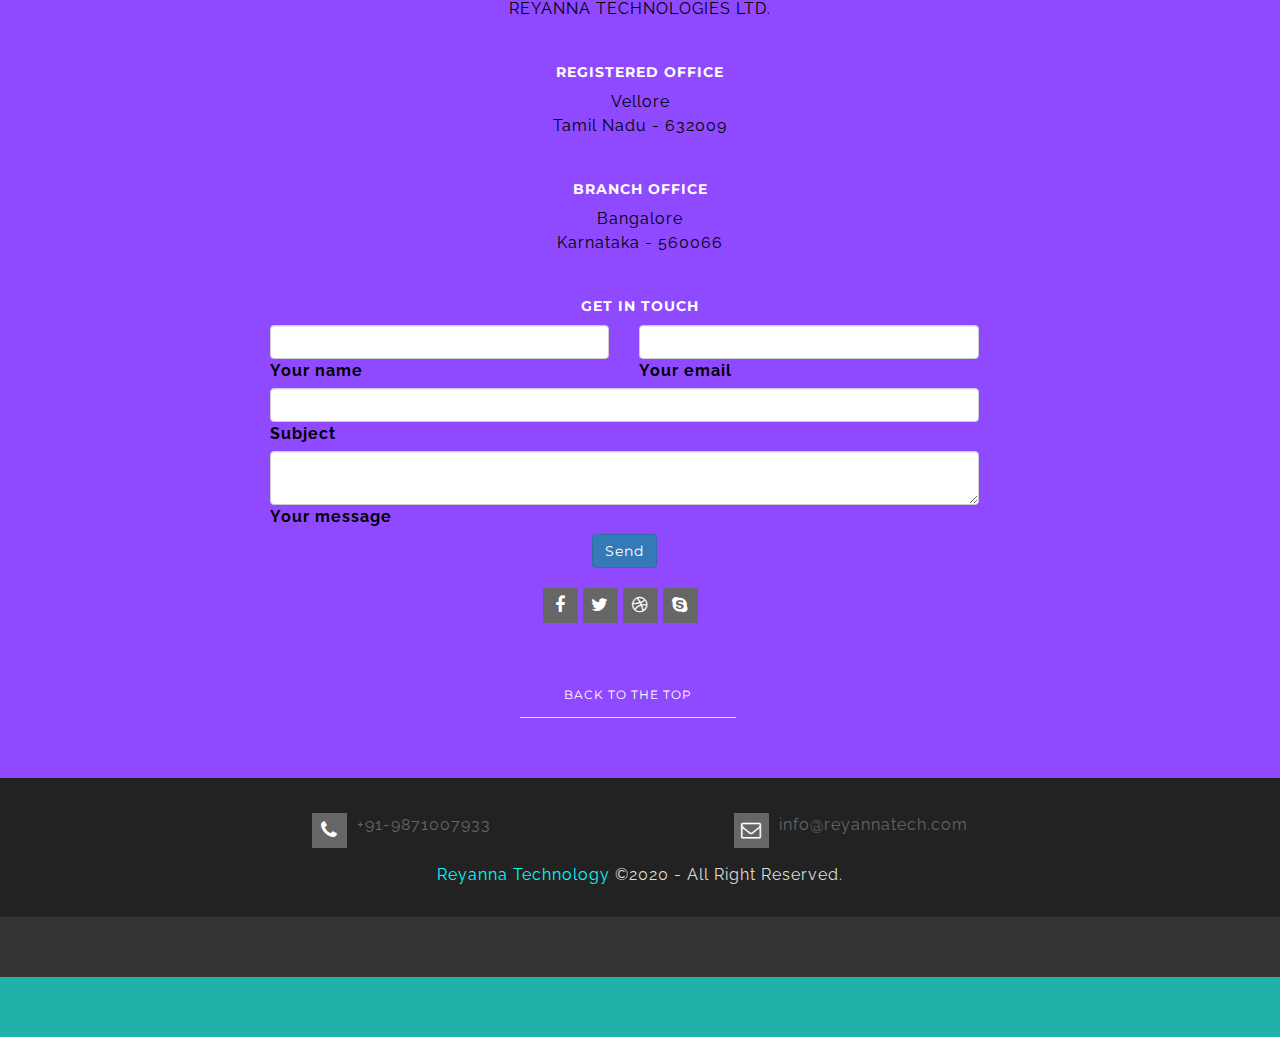
==== commit ee919445: "change theme" ====
--- a/index.html
+++ b/index.html
@@ -232,15 +232,19 @@
     <!-- END ABOUT US AREA -->
 
     <!-- START SERVICES AREA -->
+<<<<<<< HEAD
     <section id="services" class="our-services-area gry-bg section-padding services-work-block animate__animated animate__bounce animate__delay-2s" 
 	style="background-color: #20B2AA;">
+=======
+    <section id="services" class="our-services-area gry-bg section-padding services-work-block" style="background-color: #8F49FF;">
+>>>>>>> 0d34cb1... changed theme to purple
         <div class="container">
             <div class="row">
                 <div class="col-sm-12">
                     <div class="section-title text-center">
                         <h2>Our Services</h2>
                         <span></span>
-                        <p>The services we offer currently span across three verticals.</p>
+                        <p style="color: black;">The services we offer currently span across three verticals.</p>
                     </div>
                 </div>
             </div>
@@ -348,8 +352,12 @@
 
     <!-- START FOOTER AREA -->
     <div class='foot'>
+<<<<<<< HEAD
         <div id="contact" class="footer-area footer-bg section-padding" style="background-image: url('assets/img/2.jpg');
 		background-repeat: no-repeat;background-size: 1350px 900px;">
+=======
+        <div id="contact" class="footer-area section-padding" style="background-color: #8F49FF;">
+>>>>>>> 0d34cb1... changed theme to purple
             <div class="footer-top-area">
                 <div class="container">
                     <div class=" d-flex flex-row row"> 
@@ -359,14 +367,14 @@
                             <!--Section heading-->
                             <h2 class="text-center h1-responsive font-weight-bold my-4">Contact us</h2>
                             <!--Section description-->
-                            <p class="text-center w-responsive mx-auto mb-5">REYANNA TECHNOLOGIES LTD.</p>
+                            <p class="text-center w-responsive mx-auto mb-5" style="color: black;">REYANNA TECHNOLOGIES LTD.</p>
                             <br/>
 
-                            <h5 class="text-center h4-responsive font-weight-bold my-4">Registered Office</h5>
-                            <p class="text-center w-responsive mx-auto mb-5">Vellore <br/>Tamil Nadu - 632009</p>
+                            <h5 class="text-center h4-responsive font-weight-bold my-4" >Registered Office</h5>
+                            <p class="text-center w-responsive mx-auto mb-5" style="color: black;">Vellore <br/>Tamil Nadu - 632009</p>
                             <br/>
                             <h5 class="text-center h4-responsive font-weight-bold my-4">Branch Office</h5>
-                            <p class="text-center w-responsive mx-auto mb-5">Bangalore <br/>Karnataka - 560066</p>
+                            <p class="text-center w-responsive mx-auto mb-5" style="color: black;"s>Bangalore <br/>Karnataka - 560066</p>
                             <br/>
                             <h5 class="text-center h4-responsive font-weight-bold my-4">Get in Touch</h2>
 
@@ -383,7 +391,7 @@
                                             <div class="col-md-6">
                                                 <div class="md-form mb-0">
                                                     <input type="text" id="name" name="name" class="form-control">
-                                                    <label for="name" class="">Your name</label>
+                                                    <label for="name" class="" style="color: black;">Your name</label>
                                                 </div>
                                             </div>
                                             <!--Grid column-->
@@ -392,7 +400,7 @@
                                             <div class="col-md-6">
                                                 <div class="md-form mb-0">
                                                     <input type="text" id="email" name="email" class="form-control">
-                                                    <label for="email" class="">Your email</label>
+                                                    <label for="email" class="" style="color: black;">Your email</label>
                                                 </div>
                                             </div>
                                             <!--Grid column-->
@@ -405,7 +413,7 @@
                                             <div class="col-md-12">
                                                 <div class="md-form mb-0">
                                                     <input type="text" id="subject" name="subject" class="form-control">
-                                                    <label for="subject" class="">Subject</label>
+                                                    <label for="subject" class="" style="color: black;">Subject</label>
                                                 </div>
                                             </div>
                                         </div>
@@ -419,7 +427,7 @@
     
                                                 <div class="md-form">
                                                     <textarea type="text" id="message" name="message" rows="2" class="form-control md-textarea"></textarea>
-                                                    <label for="message">Your message</label>
+                                                    <label for="message" style="color: black;">Your message</label>
                                                 </div>
     
                                             </div>
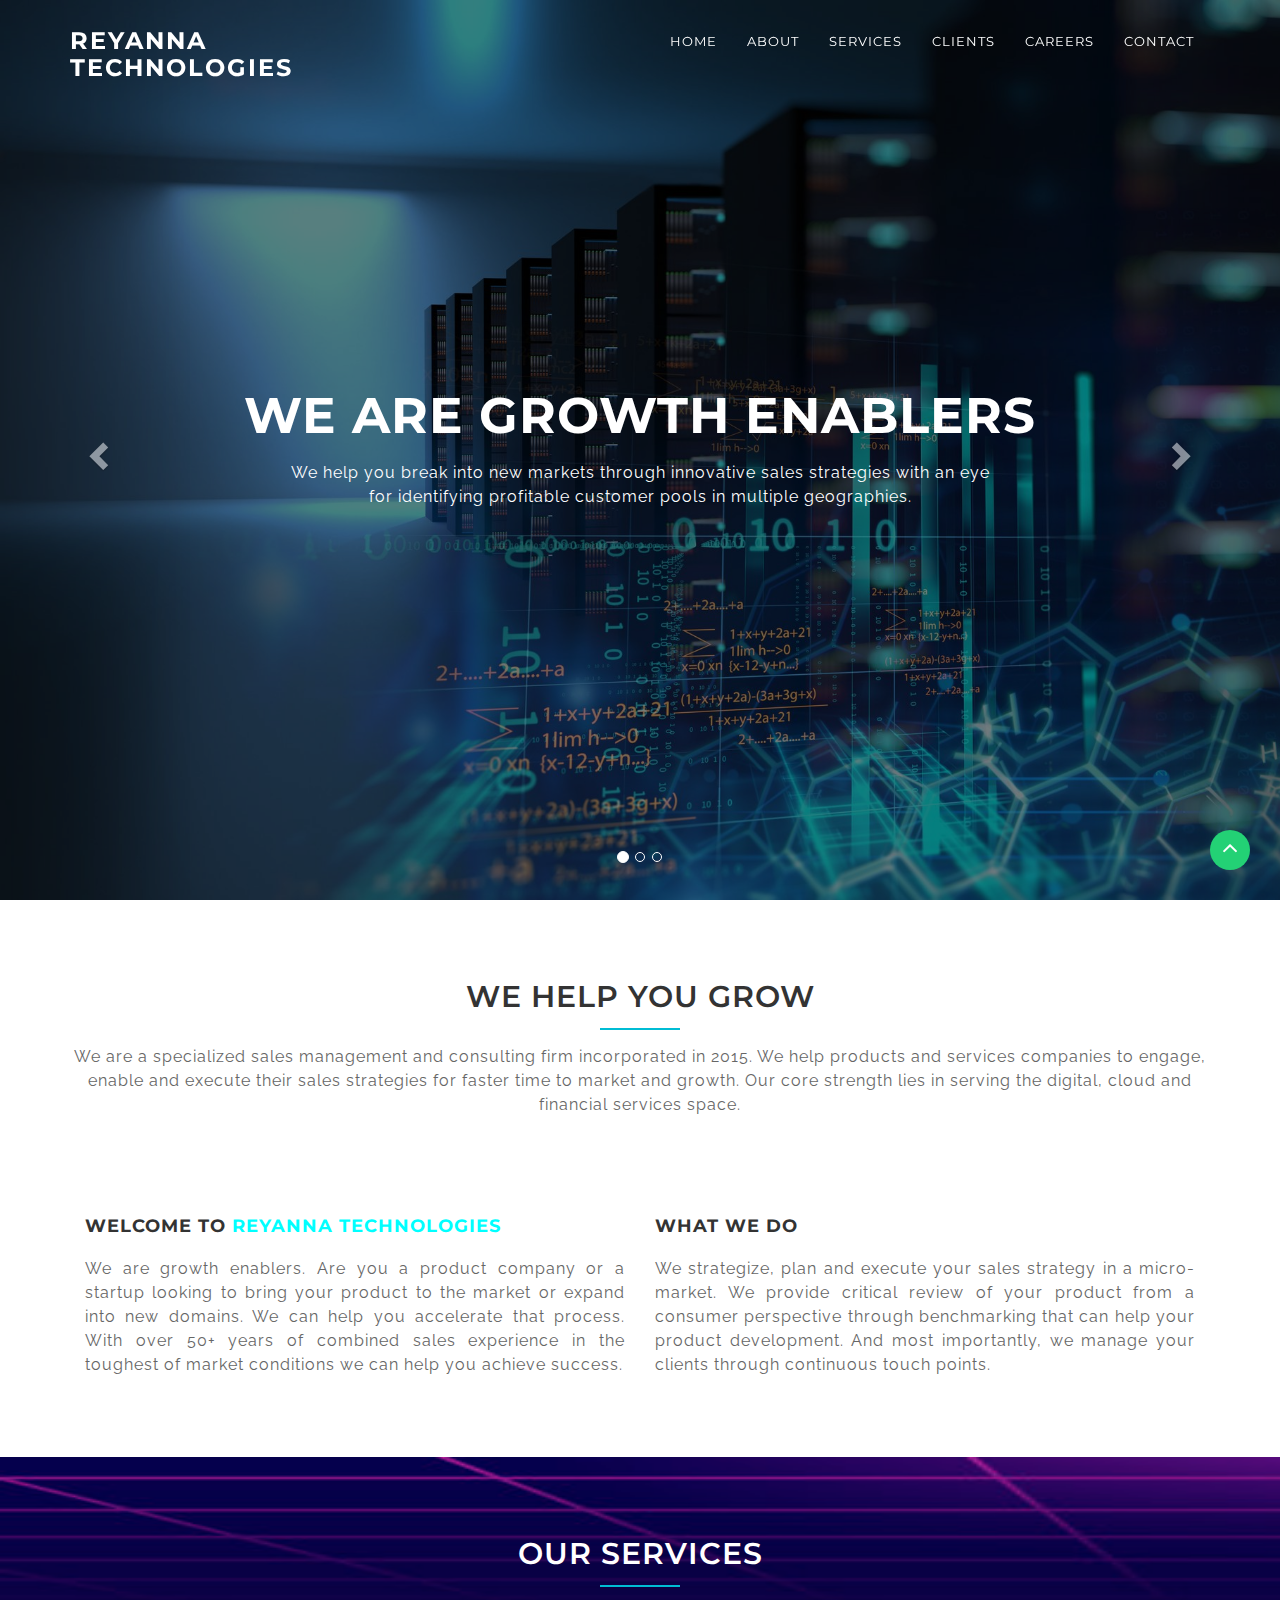
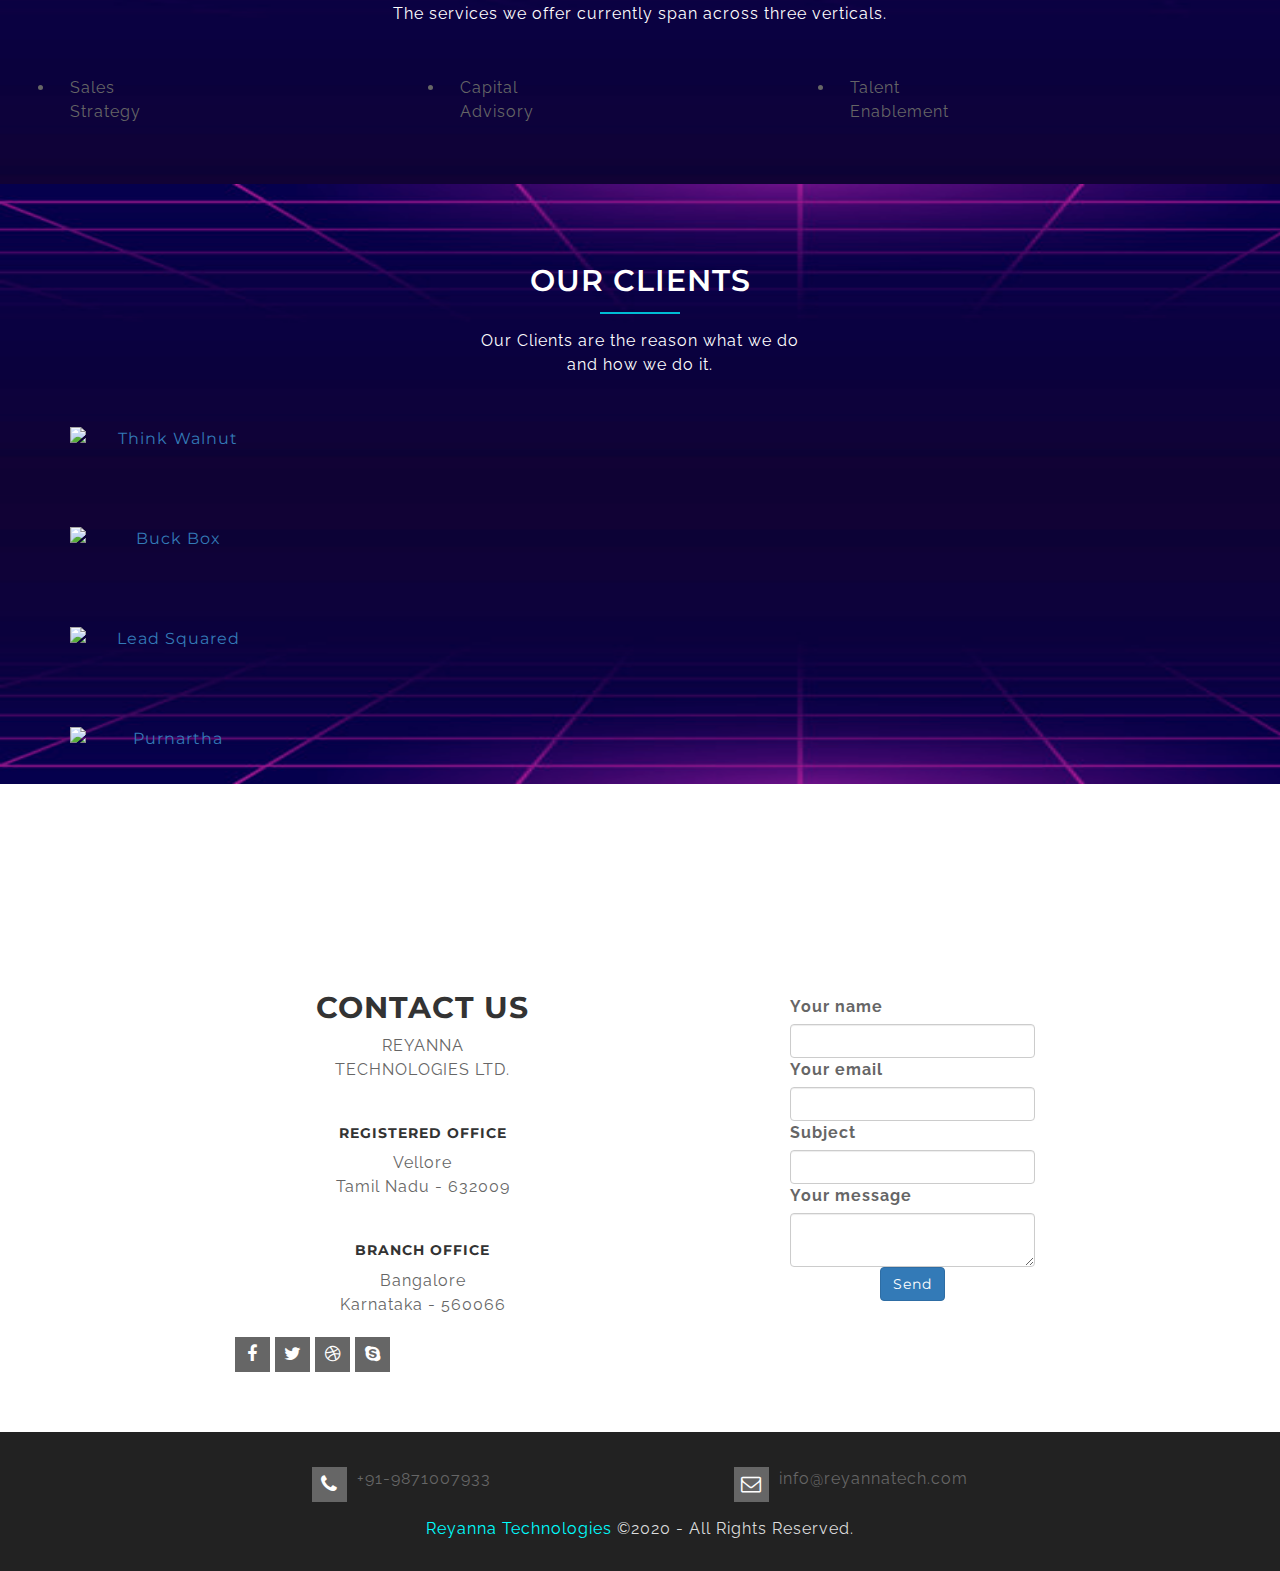
==== commit 1d521f01: "added width" ====
--- a/index.html
+++ b/index.html
@@ -109,11 +109,12 @@
                                     <div class="container">
                                         <div class="row">
                                             <div class="col-md-12">
-                                                <h2>we are creative agency</h2>
+                                                <h2>WE ARE GROWTH ENABLERS</h2>
 												
-                                                <p>If you’re fast growing business looking for the edge to move to the next level
-												<br/> Reyanna Technologies is just the place for you. 
-												</p>
+                                                <p>We help you break into new markets through innovative sales strategies with an eye <br /> for identifying profitable customer pools in multiple geographies.
+                                    
+                                                </p>
+                                                
                                                 
                                             </div>
                                         </div>
@@ -131,9 +132,8 @@
                                     <div class="container">
                                         <div class="row">
                                             <div class="col-md-12">
-                                                <h2>we do design & development</h2>
-                                                <p>We provide technology products and solutions to Indian businesses
-                                                    <br/>with an eye for productivity enhancement and scalability.
+                                                <h2>WE ARE STRATEGISTS</h2>
+                                                <p>If you are a fast growing business looking for guideto move to the next level<br /> Reyanna Technologies is just the partner for you.
                                                 </p>
                                            
                                             </div>
@@ -152,11 +152,11 @@
                                     <div class="container">
                                         <div class="row">
                                             <div class="col-md-12">
-                                                <h2>we are creative developer</h2>
-                                                <p>We introduce advanced products tailored to the fast changing Indian business
-                                                    <br/>environment with an eye for productivity and scalability.
+                                                <h2>WE ARE TECHNOCRAZIES</h2>
+                                                <p>
+                                                    We believe in the power of technology to navigate fast changing business<br />
+                                                    environments with an eye for productivity and scalability.
                                                 </p>
-                                                
                                             </div>
                                         </div>
                                     </div>
@@ -194,7 +194,7 @@
                     <div class="section-title text-center">
                         <h2>WE HELP YOU GROW</h2>
                         <span></span>
-                        <p>We are a specialized sales management consulting firm Incorporated in 2015.  We help products and services companies to engage, <br/> enable and execute their sales strategies for faster time to market and growth.  Our core strength lies in serving the digital, cloud and financial services space.
+                        <p>We are a specialized sales management and consulting firm incorporated in 2015.  We help products and services companies to engage, <br/> enable and execute their sales strategies for faster time to market and growth.  Our core strength lies in serving the digital, cloud and financial services space.
 
                         </p>
                     </div>
@@ -212,7 +212,7 @@
             <div class="col-md-6 col-sm-6">
                 <!-- START ABOUT TEXT -->
                 <div class="about-text">
-                    <h4>welcome to <span>Reyana Technologies</span></h4>
+                    <h4>welcome to <span>Reyanna Technologies</span></h4>
                     <p align="justify">We are growth enablers.  Are you a product company or a startup looking to bring your product to the market or expand into new domains.  We can help you accelerate that process.  With over 50+ years of combined sales experience in the toughest of market conditions we can help you achieve success.</p>                  
                 </div>
                 <!-- END ABOUT TEXT -->
@@ -221,7 +221,7 @@
 			 <!-- START ABOUT TEXT -->
                 <div class="about-text">
                     <h4>What We do</h4>
-                    <p align="justify">We strategize, plan and execute your sales strategy in a micro-market.  We provide critical review of your product from a consumer perspective through benchmarking that can help your product development.  And most importantly, we manage you clients through continuous touch points and help you up-sell and cross-sell ancillary services.
+                    <p align="justify">We strategize, plan and execute your sales strategy in a micro-market.  We provide critical review of your product from a consumer perspective through benchmarking that can help your product development.  And most importantly, we manage your clients through continuous touch points.
                     </p>
                     
                 </div>
@@ -232,19 +232,14 @@
     <!-- END ABOUT US AREA -->
 
     <!-- START SERVICES AREA -->
-<<<<<<< HEAD
-    <section id="services" class="our-services-area gry-bg section-padding services-work-block animate__animated animate__bounce animate__delay-2s" 
-	style="background-color: #20B2AA;">
-=======
-    <section id="services" class="our-services-area gry-bg section-padding services-work-block" style="background-color: #8F49FF;">
->>>>>>> 0d34cb1... changed theme to purple
+    <section id="services" class="our-services-area gry-bg section-padding services-work-block" style="background-image: url('assets/img/5.jpg');background-repeat: no-repeat;background-size: 3000px 700px;">
         <div class="container">
             <div class="row">
                 <div class="col-sm-12">
                     <div class="section-title text-center">
-                        <h2>Our Services</h2>
+                        <h2 style="color: #fff">Our Services</h2>
                         <span></span>
-                        <p style="color: black;">The services we offer currently span across three verticals.</p>
+                        <p style="color: #fff">The services we offer currently span across three verticals.</p>
                     </div>
                 </div>
             </div>
@@ -285,24 +280,9 @@
         </div>
     </section>
     <!-- END SERVICES AREA --> 
-<!-- START GET-STRTED AREA -->
-    <section class="great-started section-padding" style="background-color: #fff;">
-        <div class="container">
-            <div class="row">
-                <div class="col-md-12 col-sm-12">
-                    <div class="great-started-text text-center">
-                        <h4>We Are Ready to Help You</h4>
-                        <h2 style="color: #000">Get the Best Solution for Your Business</h2>
-                        <a class="get-start-btn smoth-scroll" href="#contact">Send Us a message</a>
-                    </div>
-                </div>
-            </div>
-        </div>
-    </section>
-    <!-- END GET-STRTED AREA -->
 		
 	<!-- START WORK AREA -->
-    <section id="work" class="our-work-area section-padding"  style="background-image: url('assets/img/5.jpg');background-repeat: no-repeat;background-size: 1500px 550px;" >
+    <section id="work" class="our-work-area section-padding"  style="background-image: url('assets/img/5.jpg');background-repeat: no-repeat;background-size: 1600px 600px;" >
         <div class="container">
             <div class="row">
                 <div class="col-sm-12">
@@ -352,55 +332,65 @@
 
     <!-- START FOOTER AREA -->
     <div class='foot'>
-<<<<<<< HEAD
-        <div id="contact" class="footer-area footer-bg section-padding" style="background-image: url('assets/img/2.jpg');
-		background-repeat: no-repeat;background-size: 1350px 900px;">
-=======
-        <div id="contact" class="footer-area section-padding" style="background-color: #8F49FF;">
->>>>>>> 0d34cb1... changed theme to purple
+        <div id="contact" class="footer-area section-padding">
             <div class="footer-top-area">
-                <div class="container">
-                    <div class=" d-flex flex-row row"> 
+                <div class="container" style="margin-left: 300px;">
+                    <div class="row"> 
                                            <!--Section: Contact v.2-->
-                        <section class="mb-4">
+                        <div class="col-md-3">
     
                             <!--Section heading-->
                             <h2 class="text-center h1-responsive font-weight-bold my-4">Contact us</h2>
                             <!--Section description-->
-                            <p class="text-center w-responsive mx-auto mb-5" style="color: black;">REYANNA TECHNOLOGIES LTD.</p>
+                            <p class="text-center w-responsive mx-auto mb-5">REYANNA TECHNOLOGIES LTD.</p>
                             <br/>
 
-                            <h5 class="text-center h4-responsive font-weight-bold my-4" >Registered Office</h5>
-                            <p class="text-center w-responsive mx-auto mb-5" style="color: black;">Vellore <br/>Tamil Nadu - 632009</p>
+                            <h5 class="text-center h4-responsive font-weight-bold my-4">Registered Office</h5>
+                            <p class="text-center w-responsive mx-auto mb-5">Vellore <br/>Tamil Nadu - 632009</p>
                             <br/>
                             <h5 class="text-center h4-responsive font-weight-bold my-4">Branch Office</h5>
-                            <p class="text-center w-responsive mx-auto mb-5" style="color: black;"s>Bangalore <br/>Karnataka - 560066</p>
-                            <br/>
-                            <h5 class="text-center h4-responsive font-weight-bold my-4">Get in Touch</h2>
-
-                            <div class="row formHead">
-    
+                            <p class="text-center w-responsive mx-auto mb-5">Bangalore <br/>Karnataka - 560066</p>
+                            
+							<div class="footer-social">
+                                    <ul>
+                                        <li><a href="https://facebook.com/"><i class="fa fa-facebook"></i></a>
+                                        </li>
+                                        <li><a href=""><i class="fa fa-twitter"></i></a>
+                                        </li>
+                                        <li><a href=""><i class="fa fa-dribbble"></i></a>
+                                        </li>
+                                        <li><a href=""><i class="fa fa-skype"></i></a>
+                                        </li>
+                                    </ul>
+                                </div>
+                            
+							</div>
+                            
+							<div class="col-md-3">
+							</div>
                                 <!--Grid column-->
-                                <div class="col-md-9 mb-md-0 mb-5">
+                                <div class="col-md-3">
+                                    <br/>
                                     <form id="contact-form" name="contact-form" action="mail.php" method="POST">
     
                                         <!--Grid row-->
                                         <div class="row">
     
                                             <!--Grid column-->
-                                            <div class="col-md-6">
+                                            <div class="col-md-18">
                                                 <div class="md-form mb-0">
+                                                    <label for="name" class="">Your name</label>
                                                     <input type="text" id="name" name="name" class="form-control">
-                                                    <label for="name" class="" style="color: black;">Your name</label>
                                                 </div>
                                             </div>
                                             <!--Grid column-->
     
                                             <!--Grid column-->
-                                            <div class="col-md-6">
+                                            <div class="col-md-18">
                                                 <div class="md-form mb-0">
+                                                    <label for="email" class="">Your email</label>
                                                     <input type="text" id="email" name="email" class="form-control">
-                                                    <label for="email" class="" style="color: black;">Your email</label>
+                                                    
                                                 </div>
                                             </div>
                                             <!--Grid column-->
@@ -410,10 +400,11 @@
     
                                         <!--Grid row-->
                                         <div class="row">
-                                            <div class="col-md-12">
+                                            <div class="col-md-18">
                                                 <div class="md-form mb-0">
+                                                    <label for="subject" class="">Subject</label>
                                                     <input type="text" id="subject" name="subject" class="form-control">
-                                                    <label for="subject" class="" style="color: black;">Subject</label>
+                                                    
                                                 </div>
                                             </div>
                                         </div>
@@ -423,11 +414,12 @@
                                         <div class="row">
     
                                             <!--Grid column-->
-                                            <div class="col-md-12">
+                                            <div class="col-md-18">
     
                                                 <div class="md-form">
+                                                    <label for="message">Your message</label>
                                                     <textarea type="text" id="message" name="message" rows="2" class="form-control md-textarea"></textarea>
-                                                    <label for="message" style="color: black;">Your message</label>
+                                                    
                                                 </div>
     
                                             </div>
@@ -439,41 +431,13 @@
                                     <div class="text-center text-md-left">
                                         <a class="btn btn-primary" onclick="document.getElementById('contact-form').submit();">Send</a>
                                     </div>
-                                    <div class="status"></div>
-                                </div>
-                                <div class="footer-social">
-                                    <ul>
-                                        <li><a href="https://facebook.com/"><i class="fa fa-facebook"></i></a>
-                                        </li>
-                                        <li><a href=""><i class="fa fa-twitter"></i></a>
-                                        </li>
-                                        <li><a href=""><i class="fa fa-dribbble"></i></a>
-                                        </li>
-                                        <li><a href=""><i class="fa fa-skype"></i></a>
-                                        </li>
-                                    </ul>
-                                </div>
-                                <div class="foooter col-md-3 col-sm-6">
-                                    <div class="footer-widget">
-                                        <div class="footer-menu">
-                                            <ul>
-                                                <li class="text-center"><a href="#">Back to the Top</a>
-                                                </li>
-                                   
-                                            </ul>
-                                        </div>
-                                    </div>
-                                </div>
-                                <!--Grid column-->
-    
-                               
-                            </div>
-    
-                        </section>
-                    </div>
+									</div>
+                                   </div> 
+                                
                     <!-- END ROW -->
-                </div>
+                
                 <!-- END CONTAINER -->
+            </div>
             </div>
             <!-- END FOOTER TOP -->
         </div>
@@ -501,7 +465,7 @@
                         </div>
 
                             <div class=" text-center footer-text">
-                                <p class="text-muted"><span style="color:#00ffff;">Reyanna Technology</span> &copy;2020 - All Right Reserved.</p>
+                                <p class="text-muted"><span style="color:#00ffff;">Reyanna Technologies</span> &copy;2020 - All Rights Reserved.</p>
                             </div>
                                   
                             
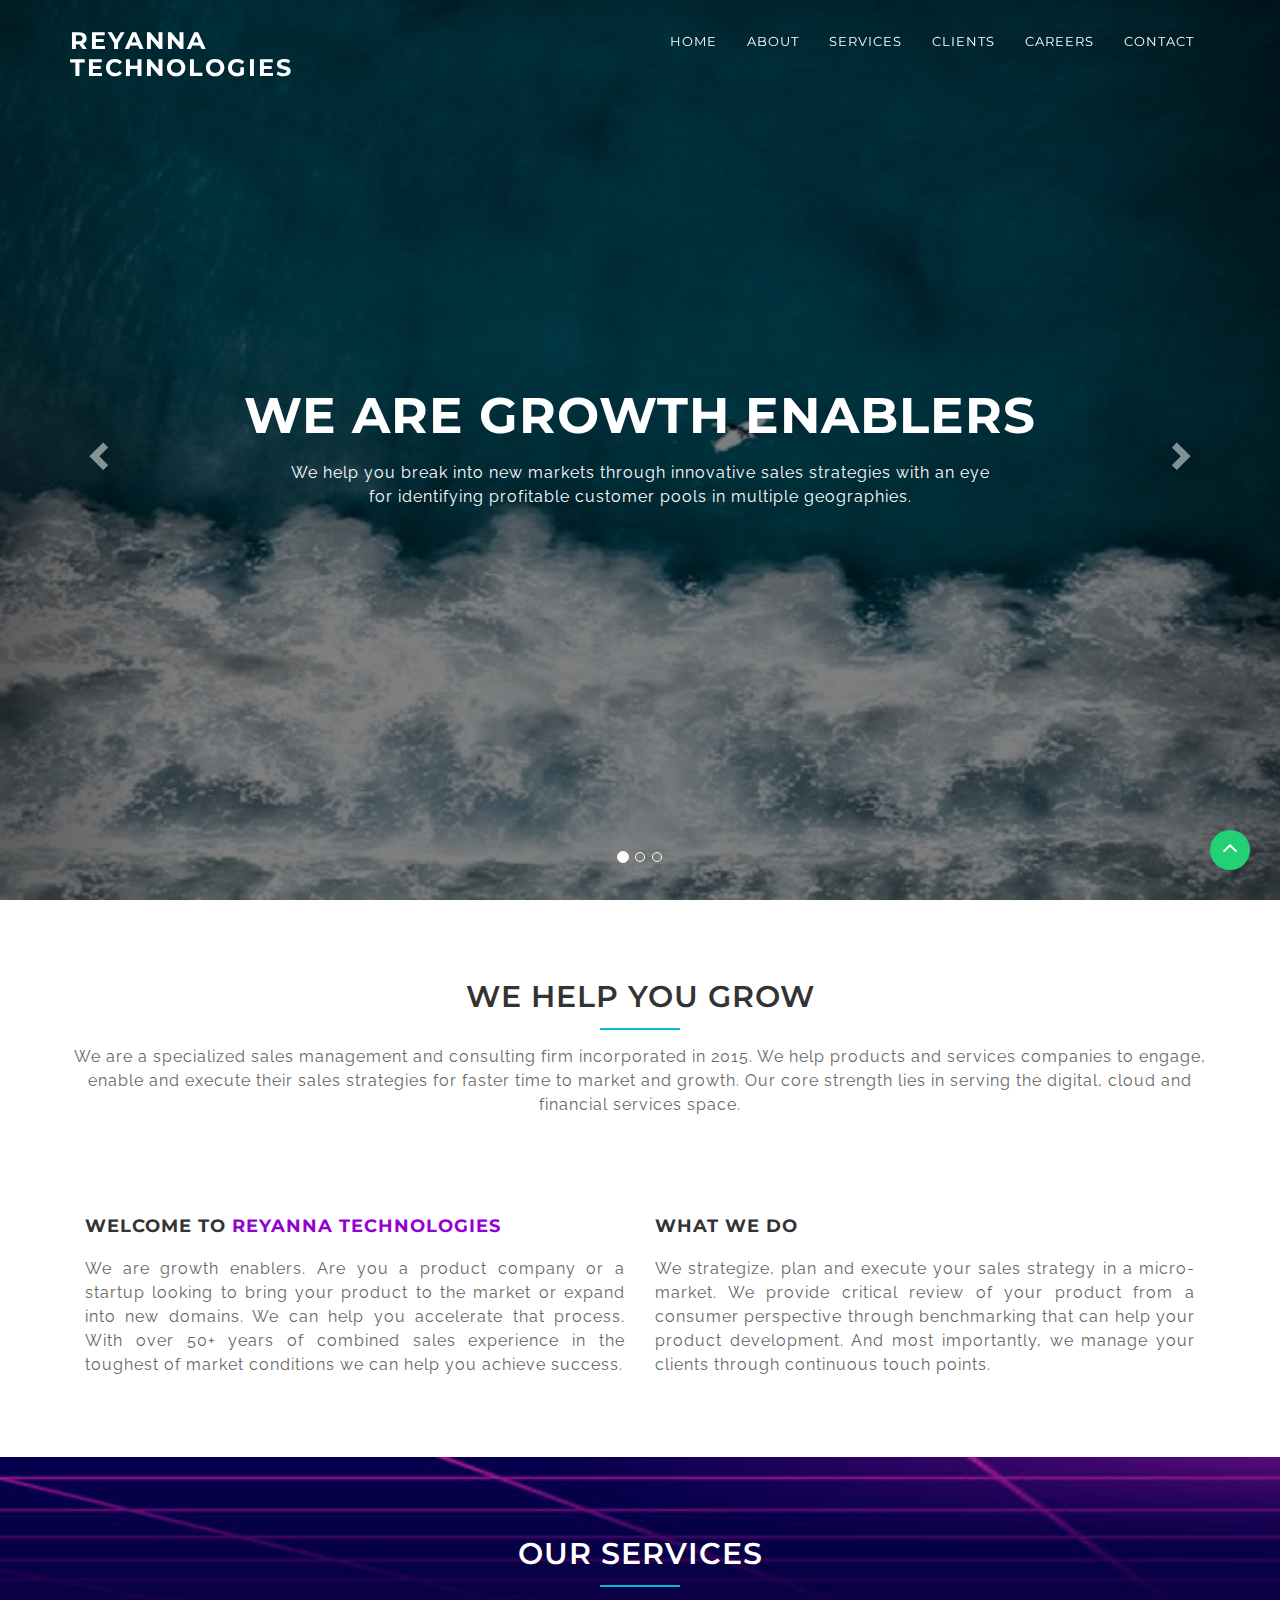
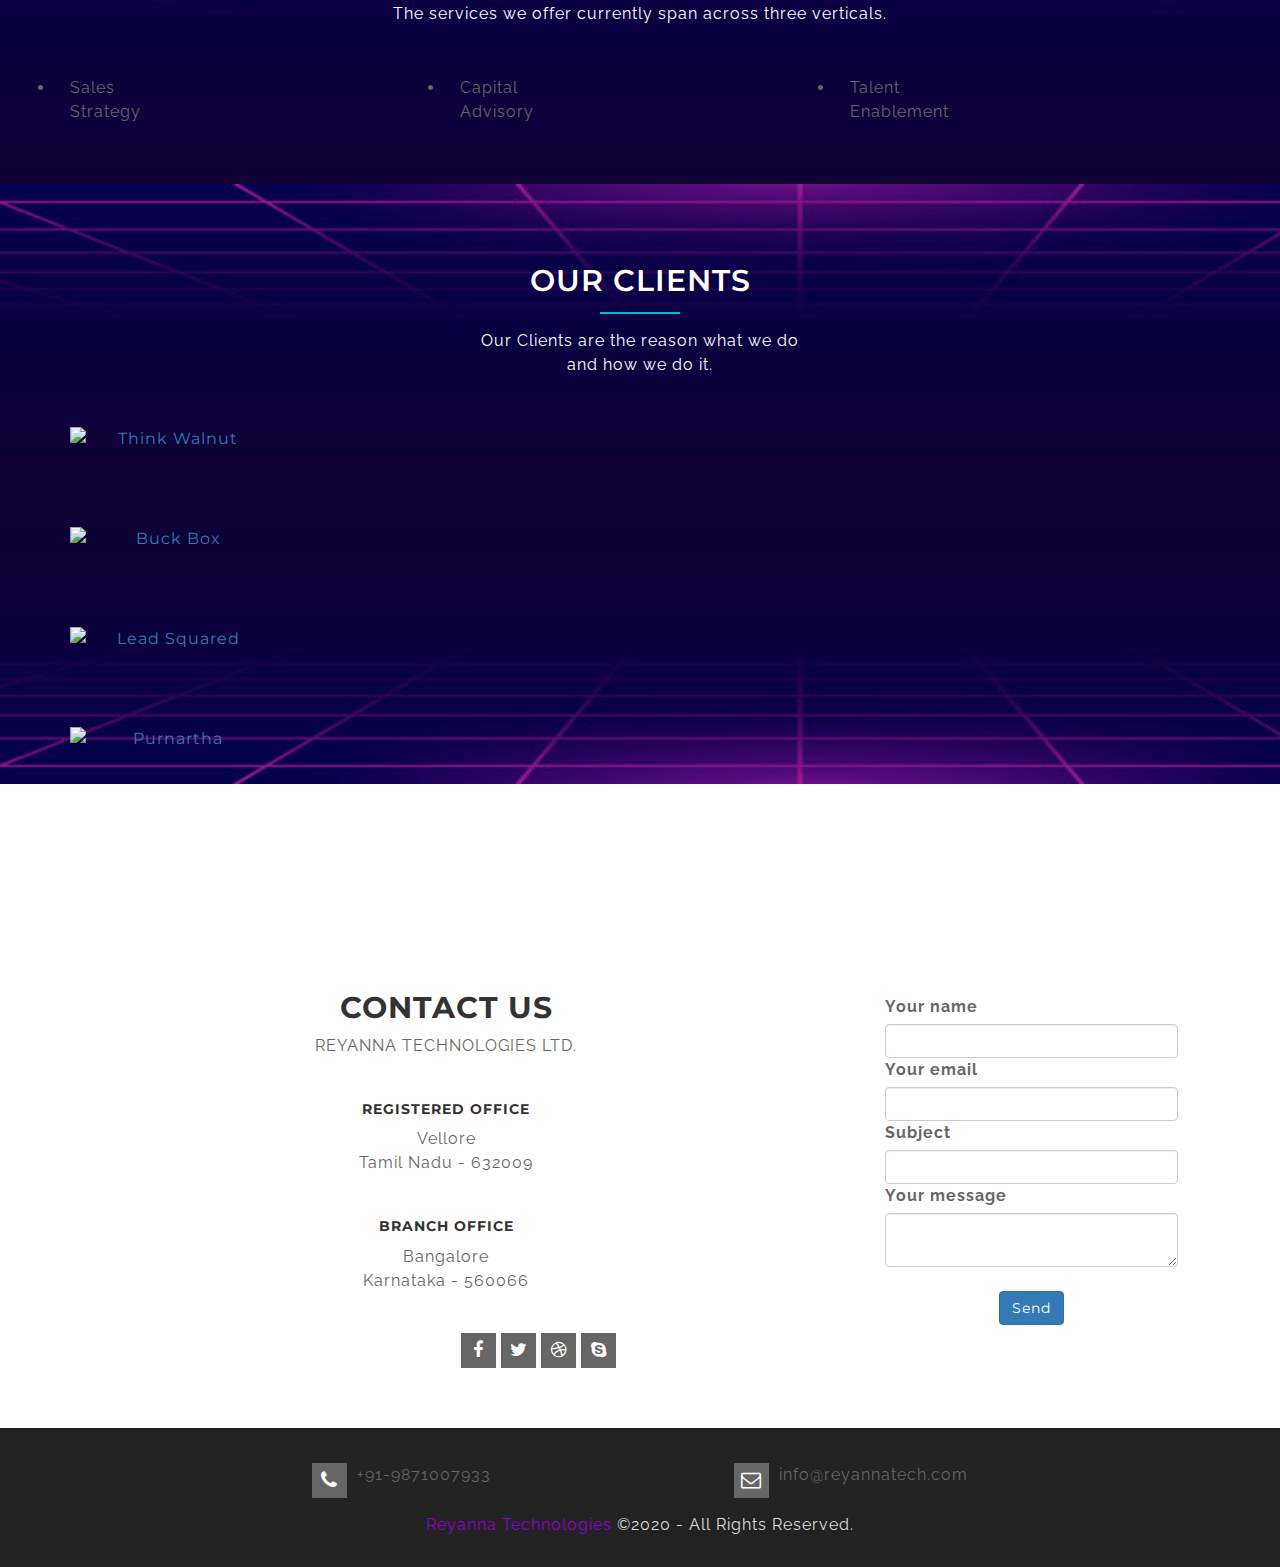
==== commit 9c15ac73: "Merge branch 'master' of https://github.com/zinklog/Reyanna into master" ====
--- a/index.html
+++ b/index.html
@@ -427,7 +427,7 @@
                                         <!--Grid row-->
     
                                     </form>
-    
+									<br>
                                     <div class="text-center text-md-left">
                                         <a class="btn btn-primary" onclick="document.getElementById('contact-form').submit();">Send</a>
                                     </div>
@@ -465,7 +465,7 @@
                         </div>
 
                             <div class=" text-center footer-text">
-                                <p class="text-muted"><span style="color:#00ffff;">Reyanna Technologies</span> &copy;2020 - All Rights Reserved.</p>
+                                <p class="text-muted"><span style="color:#9400D3;">Reyanna Technologies</span> &copy;2020 - All Rights Reserved.</p>
                             </div>
                                   
                             
--- a/assets/css/style.css
+++ b/assets/css/style.css
@@ -193,18 +193,18 @@
 }
 .mainmenu .navbar-nav li a:hover {
     background: none;
-    color: #00ffff;
+    color: #9400D3;
     -webkit-transition: .3s;
     transition: .3s;
 }
 .nav li a:hover,
 .nav li a:focus {
     background: none;
-    color: #00ffff;
+    color: #9400D3;
 }
 .menu-bg .navbar-nav li a:hover,
 .menu-bg .navbar-nav li.active a {
-    color: #00ffff;
+    color: #9400D3;
     -webkit-transition: .3s;
     transition: .3s;
 }
@@ -229,10 +229,10 @@
     transition: .3s;
 }
 .menu-bg .logo a {
-    color: #00FFFF;
+    color: #9400D3;
 }
 .menu-bg .mainmenu .navbar-nav li a:hover {
-    color: #00FFFF;
+    color: #9400D3;
 }
 /*02. END MENU DESIGN AREA*/
 /*03.START HOME DESIGN AREA*/
@@ -429,7 +429,7 @@
     margin-top: 50px;
 }
 .about-text span {
-    color: #00FFFF;
+    color: #9400D3;
 }
 .about-text > p {
     margin-bottom: 20px;
@@ -537,19 +537,13 @@
     color: #fff;
     font-size: 20px;
 }
-.great-started {
-    #c71ec7
-	#fff
-    position: relative;
-    z-index: 1;
-}
 .great-started-text > h2 {
     color: #fff;
     font-size: 20px;
     margin-top: 25px;
 }
 a.get-start-btn {
-    background: #00FFFF none repeat scroll 0 0;
+    background: #9400D3 none repeat scroll 0 0;
     border-radius: 4px;
     color: #141a1a;
     display: inline-block;
@@ -841,7 +835,7 @@
 }
 .contact-from textarea.form-control {
     height: 200px;
-    resize: none;
+
 }
 .contact-from button {
     background: #23d175;
@@ -937,7 +931,7 @@
     text-transform: uppercase;
 }
 .footer-menu li a:hover {
-    color: #00ffff;
+    color: #9400D3;
 }
 .footer-menu i {
     margin-right: 3px;
@@ -976,7 +970,9 @@
     opacity: .5;
 }
 .footer-social {
-    margin-top: 20px;
+    margin-top: 40px;
+    justify-self: center;
+    margin-left: 440px;
 }
 .footer-social ul {
     list-style: outside none none;
@@ -996,7 +992,7 @@
     width: 35px;
 }
 .footer-social a:hover {
-    background: #00FFFF;
+    background: #9400D3;
     color: #fff;
     transition: .5s;
 }
@@ -1024,13 +1020,8 @@
     color: #fff;
 }
 
-.footer-top-area{
-    display: flexconta;
-}
-
-.footer-top-area{
-    display: flex;
-}
+
+
 .footer-widget > ul > li{
     justify-content: center;
 }
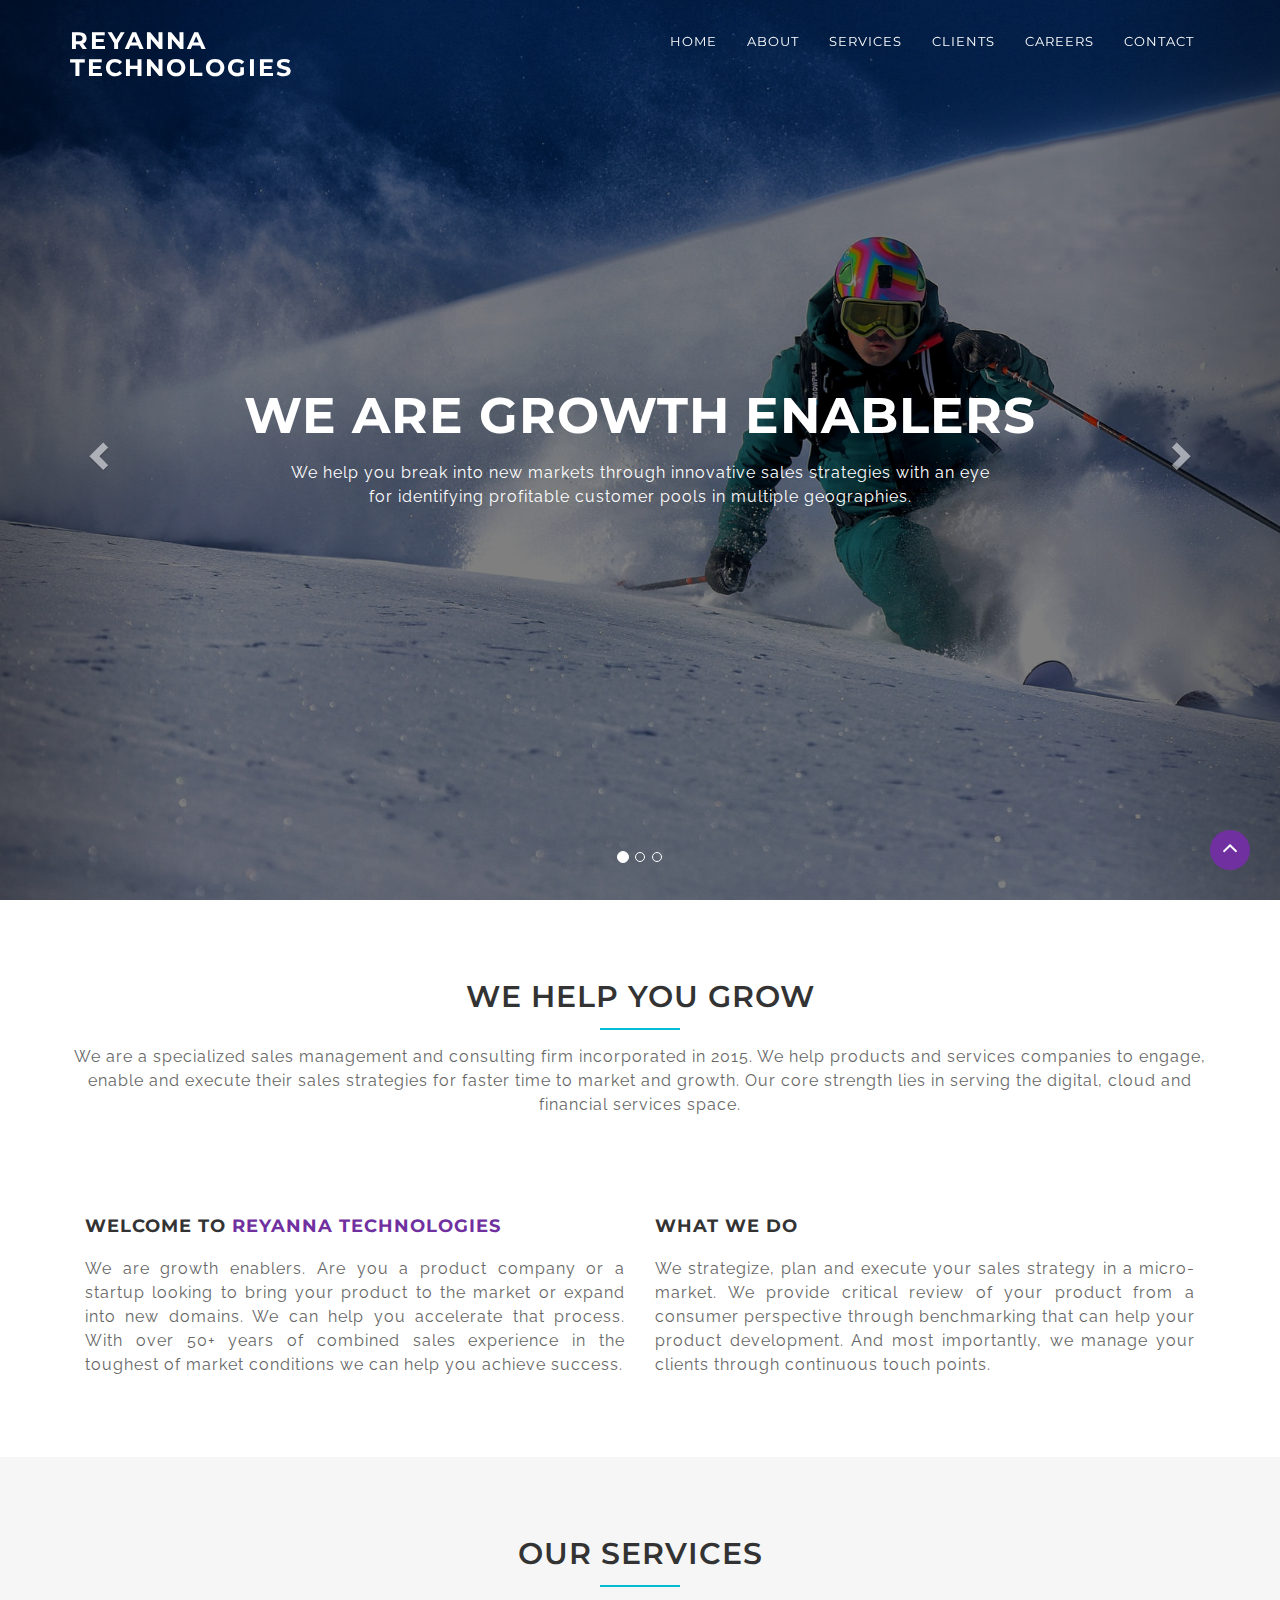
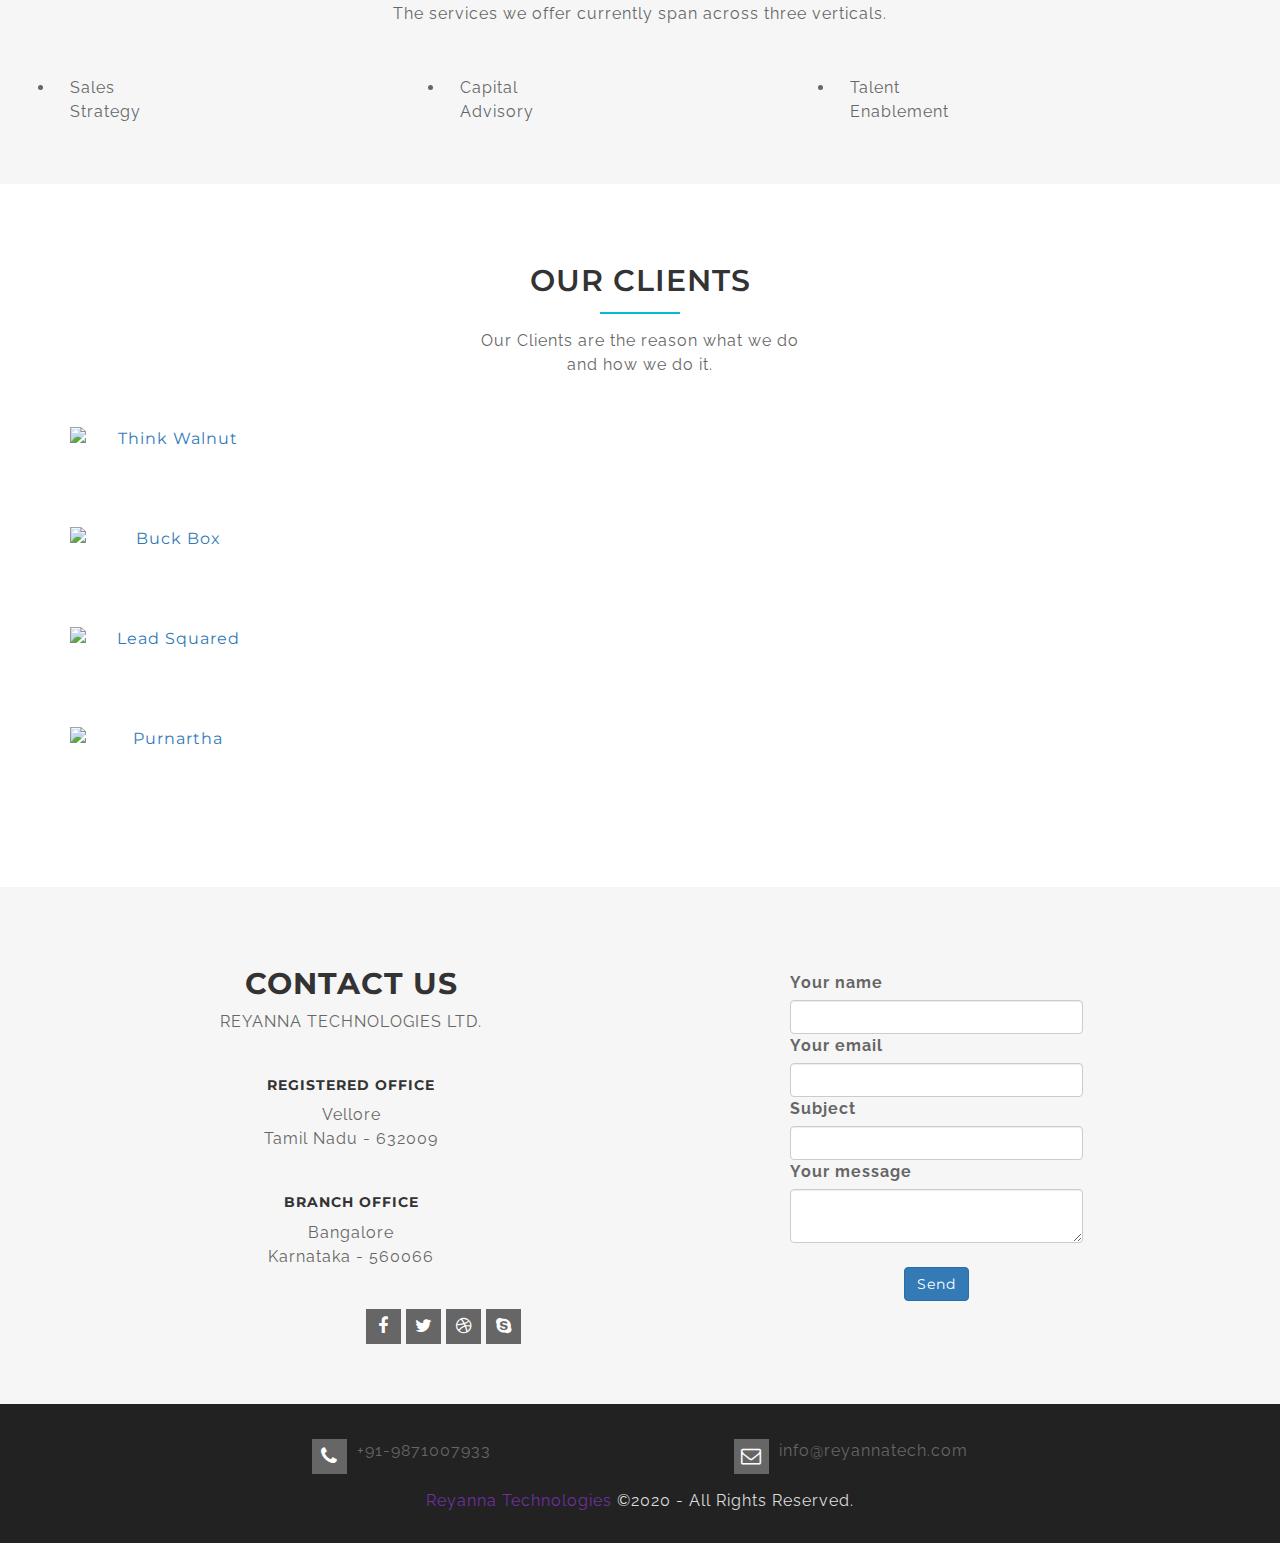
==== commit 19482fa7: "Merge pull request #6 from sanyam158/master" ====
--- a/index.html
+++ b/index.html
@@ -103,7 +103,7 @@
                 <div class="carousel-inner">
                     <!-- START SINGLE SLIDE ITEM -->
                     <div class="item active">
-                        <div class="single-slide-item slide-1">
+                        <div class="single-slide-item slide-2">
                             <div class="single-slide-item-table">
                                 <div class="single-slide-item-table-cell">
                                     <div class="container">
@@ -146,7 +146,7 @@
                     <!-- END SINGLE SLIDE ITEM -->
                     <!-- START SINGLE SLIDE ITEM-->
                     <div class="item">
-                        <div class="single-slide-item slide-2">
+                        <div class="single-slide-item slide-" style="background-color:#7030A0;">
                             <div class="single-slide-item-table">
                                 <div class="single-slide-item-table-cell">
                                     <div class="container">
@@ -232,14 +232,14 @@
     <!-- END ABOUT US AREA -->
 
     <!-- START SERVICES AREA -->
-    <section id="services" class="our-services-area gry-bg section-padding services-work-block" style="background-image: url('assets/img/5.jpg');background-repeat: no-repeat;background-size: 3000px 700px;">
+    <section id="services" class="our-services-area gry-bg section-padding services-work-block">
         <div class="container">
             <div class="row">
                 <div class="col-sm-12">
                     <div class="section-title text-center">
-                        <h2 style="color: #fff">Our Services</h2>
+                        <h2>Our Services</h2>
                         <span></span>
-                        <p style="color: #fff">The services we offer currently span across three verticals.</p>
+                        <p>The services we offer currently span across three verticals.</p>
                     </div>
                 </div>
             </div>
@@ -282,14 +282,14 @@
     <!-- END SERVICES AREA --> 
 		
 	<!-- START WORK AREA -->
-    <section id="work" class="our-work-area section-padding"  style="background-image: url('assets/img/5.jpg');background-repeat: no-repeat;background-size: 1600px 600px;" >
+    <section id="work" class="our-work-area section-padding">
         <div class="container">
             <div class="row">
                 <div class="col-sm-12">
                     <div class="section-title text-center">
-                        <h2 style="color: #fff">our clients</h2>
+                        <h2>our clients</h2>
                         <span></span>
-                        <p style="color: #fff">Our Clients are the reason what we do
+                        <p>Our Clients are the reason what we do
                             <br>and how we do it.</p>
                     </div>
                 </div>
@@ -324,7 +324,7 @@
                         </div>
                     </div>
                 </div>
-            </div><br>
+            </div>
 			</section>
         </div>
     </section>
@@ -332,12 +332,12 @@
 
     <!-- START FOOTER AREA -->
     <div class='foot'>
-        <div id="contact" class="footer-area section-padding">
+        <div id="contact" class="footer-area section-padding gry-bg">
             <div class="footer-top-area">
-                <div class="container" style="margin-left: 300px;">
+                <div class="container" >
                     <div class="row"> 
                                            <!--Section: Contact v.2-->
-                        <div class="col-md-3">
+                        <div class="col-md-3" style="margin-left: 150px;">
     
                             <!--Section heading-->
                             <h2 class="text-center h1-responsive font-weight-bold my-4">Contact us</h2>
@@ -465,7 +465,7 @@
                         </div>
 
                             <div class=" text-center footer-text">
-                                <p class="text-muted"><span style="color:#9400D3;">Reyanna Technologies</span> &copy;2020 - All Rights Reserved.</p>
+                                <p class="text-muted"><span style="color:#7030A0;">Reyanna Technologies</span> &copy;2020 - All Rights Reserved.</p>
                             </div>
                                   
                             
@@ -477,7 +477,7 @@
         <!-- START SCROLL TO UP -->
         <div class="scroll-to-up">
             <div class="scrollup">
-                <i class="fa fa-angle-up"></i>
+                <i class="fa fa-angle-up" ></i>
             </div>
         </div>
         <!-- END SCROLL TO UP -->
--- a/assets/css/style.css
+++ b/assets/css/style.css
@@ -102,7 +102,8 @@
 /*START SCROLL TO UP DESIGN*/
 
 .scrollup {
-    background: #23d175 none repeat scroll 0 0;
+	
+    background: #7030A0 none repeat scroll 0 0;
     border-radius: 50%;
     bottom: 30px;
     color: #fff;
@@ -118,7 +119,7 @@
     z-index: 9;
 }
 .scrollup:hover {
-    background: #17a158;
+    background: #7F3FFF;
     -webkit-transition: .5s;
     transition: .5s;
 }
@@ -193,18 +194,18 @@
 }
 .mainmenu .navbar-nav li a:hover {
     background: none;
-    color: #9400D3;
+    color: #7030A0;
     -webkit-transition: .3s;
     transition: .3s;
 }
 .nav li a:hover,
 .nav li a:focus {
     background: none;
-    color: #9400D3;
+    color: #7030A0;
 }
 .menu-bg .navbar-nav li a:hover,
 .menu-bg .navbar-nav li.active a {
-    color: #9400D3;
+    color: #7030A0;
     -webkit-transition: .3s;
     transition: .3s;
 }
@@ -229,10 +230,10 @@
     transition: .3s;
 }
 .menu-bg .logo a {
-    color: #9400D3;
+    color: #7030A0;
 }
 .menu-bg .mainmenu .navbar-nav li a:hover {
-    color: #9400D3;
+    color: #7030A0;
 }
 /*02. END MENU DESIGN AREA*/
 /*03.START HOME DESIGN AREA*/
@@ -429,7 +430,7 @@
     margin-top: 50px;
 }
 .about-text span {
-    color: #9400D3;
+    color: #7030A0;
 }
 .about-text > p {
     margin-bottom: 20px;
@@ -543,7 +544,7 @@
     margin-top: 25px;
 }
 a.get-start-btn {
-    background: #9400D3 none repeat scroll 0 0;
+    background: #7030A0 none repeat scroll 0 0;
     border-radius: 4px;
     color: #141a1a;
     display: inline-block;
@@ -931,7 +932,7 @@
     text-transform: uppercase;
 }
 .footer-menu li a:hover {
-    color: #9400D3;
+    color: #7030A0;
 }
 .footer-menu i {
     margin-right: 3px;
@@ -992,7 +993,7 @@
     width: 35px;
 }
 .footer-social a:hover {
-    background: #9400D3;
+    background: #7030A0;
     color: #fff;
     transition: .5s;
 }
